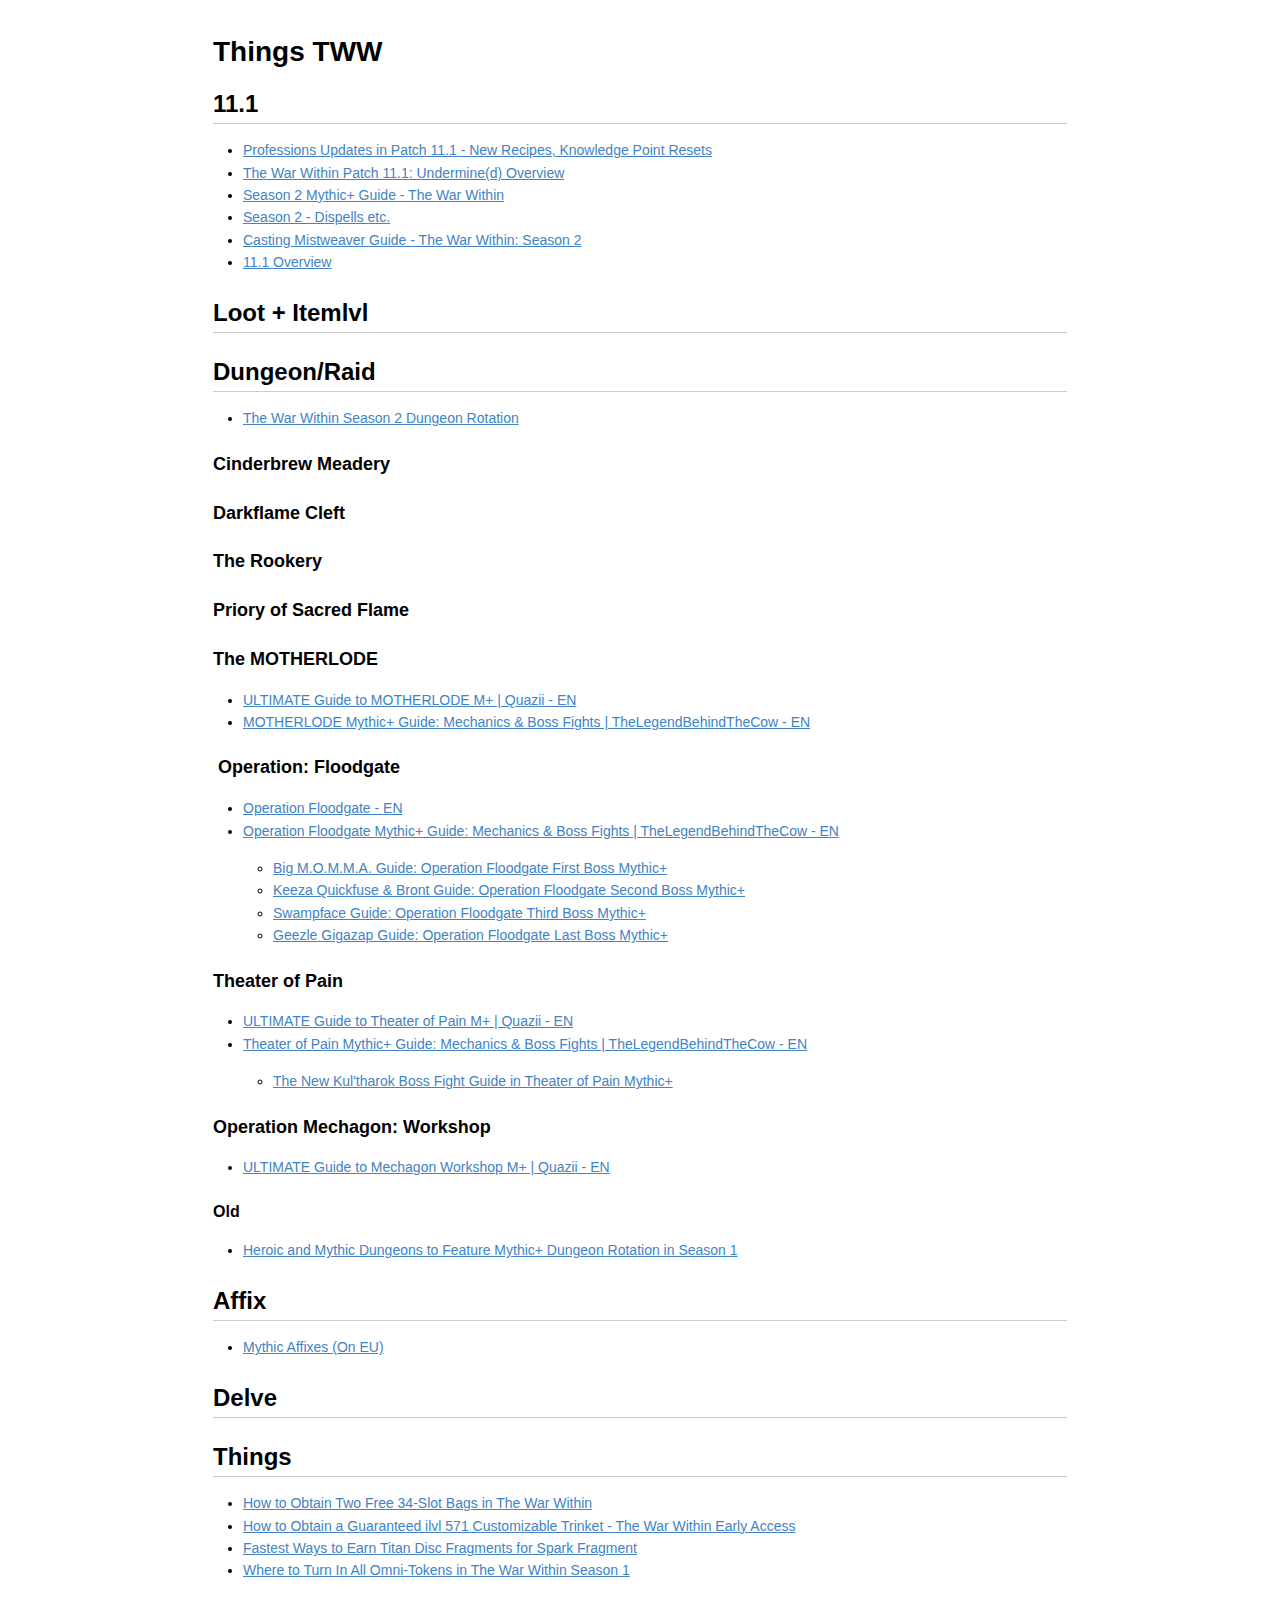
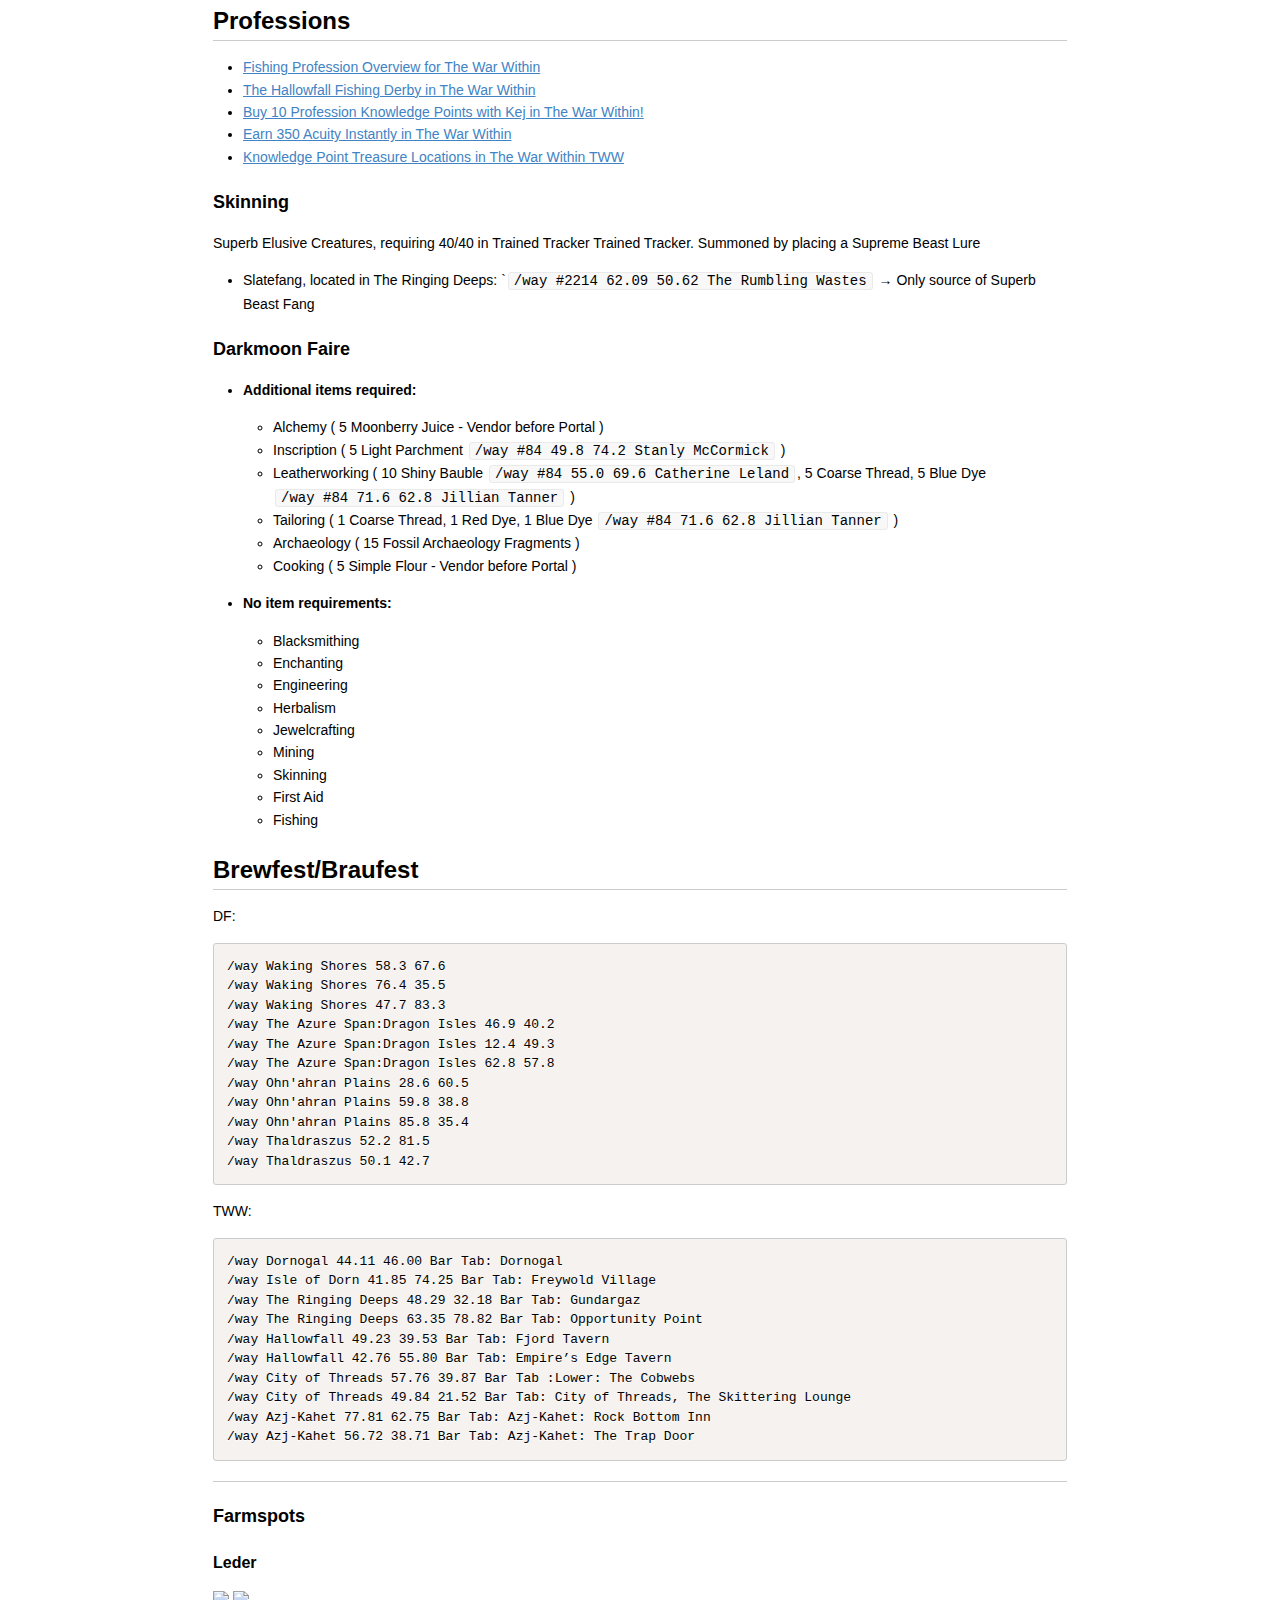
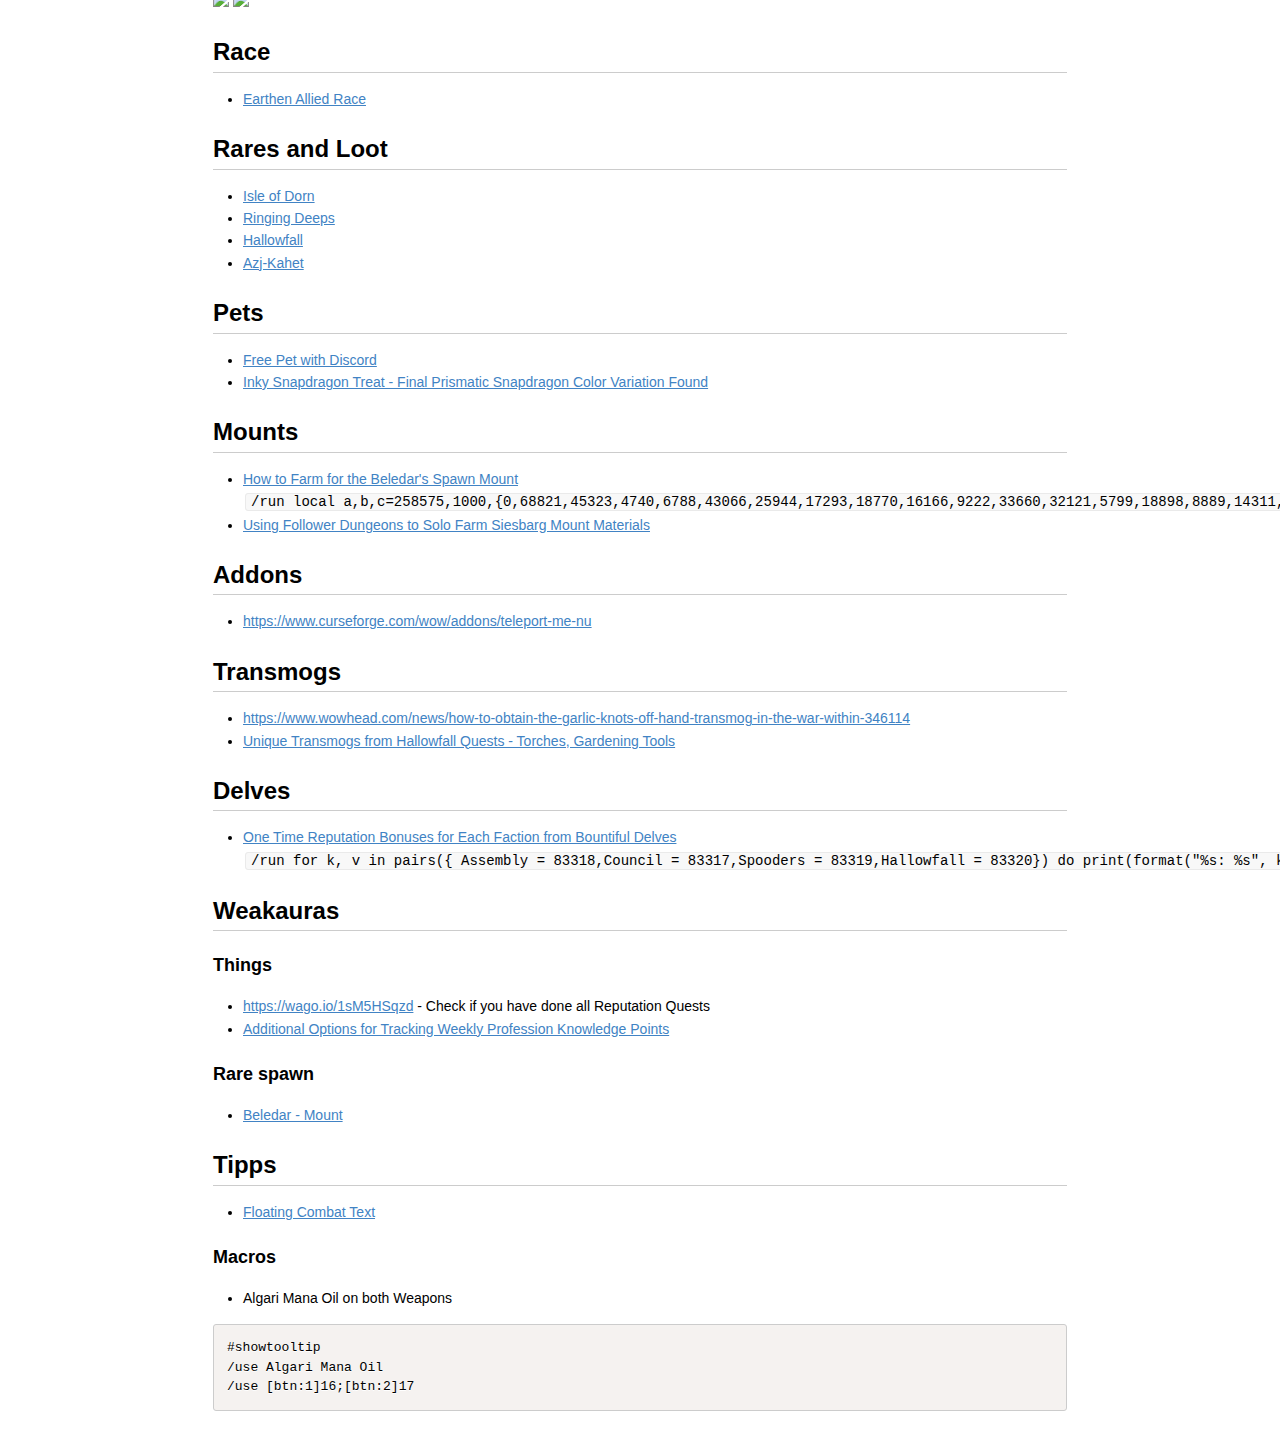
==== page/index.html @ 53460ec8 "oopsie B|" ====
<!DOCTYPE html>
<html>

<head>

<meta charset="utf-8">
<meta name="viewport" content="width=device-width, initial-scale=1.0, user-scalable=yes">
<title>Things TWW</title>


<style type="text/css">
body {
  font-family: Helvetica, arial, sans-serif;
  font-size: 14px;
  line-height: 1.6;
  padding-top: 10px;
  padding-bottom: 10px;
  background-color: white;
  padding: 30px; }

body > *:first-child {
  margin-top: 0 !important; }
body > *:last-child {
  margin-bottom: 0 !important; }

a {
  color: #4183C4; }
a.absent {
  color: #cc0000; }
a.anchor {
  display: block;
  padding-left: 30px;
  margin-left: -30px;
  cursor: pointer;
  position: absolute;
  top: 0;
  left: 0;
  bottom: 0; }

h1, h2, h3, h4, h5, h6 {
  margin: 20px 0 10px;
  padding: 0;
  font-weight: bold;
  -webkit-font-smoothing: antialiased;
  cursor: text;
  position: relative; }

h1:hover a.anchor, h2:hover a.anchor, h3:hover a.anchor, h4:hover a.anchor, h5:hover a.anchor, h6:hover a.anchor {
  background: url([data-uri]) no-repeat 10px center;
  text-decoration: none; }

h1 tt, h1 code {
  font-size: inherit; }

h2 tt, h2 code {
  font-size: inherit; }

h3 tt, h3 code {
  font-size: inherit; }

h4 tt, h4 code {
  font-size: inherit; }

h5 tt, h5 code {
  font-size: inherit; }

h6 tt, h6 code {
  font-size: inherit; }

h1 {
  font-size: 28px;
  color: black; }

h2 {
  font-size: 24px;
  border-bottom: 1px solid #cccccc;
  color: black; }

h3 {
  font-size: 18px; }

h4 {
  font-size: 16px; }

h5 {
  font-size: 14px; }

h6 {
  color: #777777;
  font-size: 14px; }

p, blockquote, ul, ol, dl, li, table, pre {
  margin: 15px 0; }

hr {
  background: transparent url([data-uri]) repeat-x 0 0;
  border: 0 none;
  color: #cccccc;
  height: 4px;
  padding: 0;
}

body > h2:first-child {
  margin-top: 0;
  padding-top: 0; }
body > h1:first-child {
  margin-top: 0;
  padding-top: 0; }
  body > h1:first-child + h2 {
    margin-top: 0;
    padding-top: 0; }
body > h3:first-child, body > h4:first-child, body > h5:first-child, body > h6:first-child {
  margin-top: 0;
  padding-top: 0; }

a:first-child h1, a:first-child h2, a:first-child h3, a:first-child h4, a:first-child h5, a:first-child h6 {
  margin-top: 0;
  padding-top: 0; }

h1 p, h2 p, h3 p, h4 p, h5 p, h6 p {
  margin-top: 0; }

li p.first {
  display: inline-block; }
li {
  margin: 0; }
ul, ol {
  padding-left: 30px; }

ul :first-child, ol :first-child {
  margin-top: 0; }

dl {
  padding: 0; }
  dl dt {
    font-size: 14px;
    font-weight: bold;
    font-style: italic;
    padding: 0;
    margin: 15px 0 5px; }
    dl dt:first-child {
      padding: 0; }
    dl dt > :first-child {
      margin-top: 0; }
    dl dt > :last-child {
      margin-bottom: 0; }
  dl dd {
    margin: 0 0 15px;
    padding: 0 15px; }
    dl dd > :first-child {
      margin-top: 0; }
    dl dd > :last-child {
      margin-bottom: 0; }

blockquote {
  border-left: 4px solid #dddddd;
  padding: 0 15px;
  color: #777777; }
  blockquote > :first-child {
    margin-top: 0; }
  blockquote > :last-child {
    margin-bottom: 0; }

table {
  padding: 0;border-collapse: collapse; }
  table tr {
    border-top: 1px solid #cccccc;
    background-color: white;
    margin: 0;
    padding: 0; }
    table tr:nth-child(2n) {
      background-color: #f8f8f8; }
    table tr th {
      font-weight: bold;
      border: 1px solid #cccccc;
      margin: 0;
      padding: 6px 13px; }
    table tr td {
      border: 1px solid #cccccc;
      margin: 0;
      padding: 6px 13px; }
    table tr th :first-child, table tr td :first-child {
      margin-top: 0; }
    table tr th :last-child, table tr td :last-child {
      margin-bottom: 0; }

img {
  max-width: 100%; }

span.frame {
  display: block;
  overflow: hidden; }
  span.frame > span {
    border: 1px solid #dddddd;
    display: block;
    float: left;
    overflow: hidden;
    margin: 13px 0 0;
    padding: 7px;
    width: auto; }
  span.frame span img {
    display: block;
    float: left; }
  span.frame span span {
    clear: both;
    color: #333333;
    display: block;
    padding: 5px 0 0; }
span.align-center {
  display: block;
  overflow: hidden;
  clear: both; }
  span.align-center > span {
    display: block;
    overflow: hidden;
    margin: 13px auto 0;
    text-align: center; }
  span.align-center span img {
    margin: 0 auto;
    text-align: center; }
span.align-right {
  display: block;
  overflow: hidden;
  clear: both; }
  span.align-right > span {
    display: block;
    overflow: hidden;
    margin: 13px 0 0;
    text-align: right; }
  span.align-right span img {
    margin: 0;
    text-align: right; }
span.float-left {
  display: block;
  margin-right: 13px;
  overflow: hidden;
  float: left; }
  span.float-left span {
    margin: 13px 0 0; }
span.float-right {
  display: block;
  margin-left: 13px;
  overflow: hidden;
  float: right; }
  span.float-right > span {
    display: block;
    overflow: hidden;
    margin: 13px auto 0;
    text-align: right; }

code, tt {
  margin: 0 2px;
  padding: 0 5px;
  white-space: nowrap;
  border: 1px solid #eaeaea;
  background-color: #f8f8f8;
  border-radius: 3px; }

pre code {
  margin: 0;
  padding: 0;
  white-space: pre;
  border: none;
  background: transparent; }

.highlight pre {
  background-color: #f8f8f8;
  border: 1px solid #cccccc;
  font-size: 13px;
  line-height: 19px;
  overflow: auto;
  padding: 6px 10px;
  border-radius: 3px; }

pre {
  background-color: #f8f8f8;
  border: 1px solid #cccccc;
  font-size: 13px;
  line-height: 19px;
  overflow: auto;
  padding: 6px 10px;
  border-radius: 3px; }
  pre code, pre tt {
    background-color: transparent;
    border: none; }

sup {
    font-size: 0.83em;
    vertical-align: super;
    line-height: 0;
}

kbd {
  display: inline-block;
  padding: 3px 5px;
  font-size: 11px;
  line-height: 10px;
  color: #555;
  vertical-align: middle;
  background-color: #fcfcfc;
  border: solid 1px #ccc;
  border-bottom-color: #bbb;
  border-radius: 3px;
  box-shadow: inset 0 -1px 0 #bbb
}

* {
	-webkit-print-color-adjust: exact;
}
@media screen and (min-width: 914px) {
    body {
        width: 854px;
        margin:0 auto;
    }
}
@media print {
	table, pre {
		page-break-inside: avoid;
	}
	pre {
		word-wrap: break-word;
	}
  body {
    padding: 2cm; 
  }
}
</style>

<style type="text/css">
/**
 * prism.js default theme for JavaScript, CSS and HTML
 * Based on dabblet (http://dabblet.com)
 * @author Lea Verou
 */

code[class*="language-"],
pre[class*="language-"] {
	color: black;
	background: none;
	text-shadow: 0 1px white;
	font-family: Consolas, Monaco, 'Andale Mono', 'Ubuntu Mono', monospace;
	text-align: left;
	white-space: pre;
	word-spacing: normal;
	word-break: normal;
	word-wrap: normal;
	line-height: 1.5;

	-moz-tab-size: 4;
	-o-tab-size: 4;
	tab-size: 4;

	-webkit-hyphens: none;
	-moz-hyphens: none;
	-ms-hyphens: none;
	hyphens: none;
}

pre[class*="language-"]::-moz-selection, pre[class*="language-"] ::-moz-selection,
code[class*="language-"]::-moz-selection, code[class*="language-"] ::-moz-selection {
	text-shadow: none;
	background: #b3d4fc;
}

pre[class*="language-"]::selection, pre[class*="language-"] ::selection,
code[class*="language-"]::selection, code[class*="language-"] ::selection {
	text-shadow: none;
	background: #b3d4fc;
}

@media print {
	code[class*="language-"],
	pre[class*="language-"] {
		text-shadow: none;
	}
}

/* Code blocks */
pre[class*="language-"] {
	padding: 1em;
	margin: .5em 0;
	overflow: auto;
}

:not(pre) > code[class*="language-"],
pre[class*="language-"] {
	background: #f5f2f0;
}

/* Inline code */
:not(pre) > code[class*="language-"] {
	padding: .1em;
	border-radius: .3em;
	white-space: normal;
}

.token.comment,
.token.prolog,
.token.doctype,
.token.cdata {
	color: slategray;
}

.token.punctuation {
	color: #999;
}

.namespace {
	opacity: .7;
}

.token.property,
.token.tag,
.token.boolean,
.token.number,
.token.constant,
.token.symbol,
.token.deleted {
	color: #905;
}

.token.selector,
.token.attr-name,
.token.string,
.token.char,
.token.builtin,
.token.inserted {
	color: #690;
}

.token.operator,
.token.entity,
.token.url,
.language-css .token.string,
.style .token.string {
	color: #a67f59;
	background: hsla(0, 0%, 100%, .5);
}

.token.atrule,
.token.attr-value,
.token.keyword {
	color: #07a;
}

.token.function {
	color: #DD4A68;
}

.token.regex,
.token.important,
.token.variable {
	color: #e90;
}

.token.important,
.token.bold {
	font-weight: bold;
}
.token.italic {
	font-style: italic;
}

.token.entity {
	cursor: help;
}
</style>


</head>

<body>

<h1 id="toc_0">Things TWW</h1>

<h2 id="toc_1">11.1</h2>

<ul>
<li><a href="https://www.wowhead.com/news/professions-updates-in-patch-11-1-new-recipes-knowledge-point-resets-358476#new-profession-recipes">Professions Updates in Patch 11.1 - New Recipes, Knowledge Point Resets</a></li>
<li><a href="https://www.wowhead.com/guide/the-war-within/patch-11-1-undermined-overview">The War Within Patch 11.1: Undermine(d) Overview</a><br></li>
<li><a href="https://www.wowhead.com/guide/mythic-plus-dungeons/the-war-within-season-2/overview">Season 2 Mythic+ Guide - The War Within</a></li>
<li><a href="https://www.youtube.com/watch?v=xhXWGaV3l5c">Season 2 - Dispells etc.</a></li>
<li><a href="https://www.youtube.com/watch?v=q_MnU5BC3Vk">Casting Mistweaver Guide - The War Within: Season 2</a></li>
<li><a href="https://www.wowhead.com/news/undermine-d-official-overview-the-war-within-season-2-liberation-of-undermine-371721">11.1 Overview</a></li>
</ul>

<h2 id="toc_2">Loot + Itemlvl</h2>

<h2 id="toc_3">Dungeon/Raid</h2>

<ul>
<li><a href="https://www.wowhead.com/news/war-within-season-2-dungeon-rotation-theater-of-pain-and-operation-mechagon-350855">The War Within Season 2 Dungeon Rotation</a></li>
</ul>

<h3 id="toc_4">Cinderbrew Meadery</h3>

<h3 id="toc_5">Darkflame Cleft</h3>

<h3 id="toc_6">The Rookery</h3>

<h3 id="toc_7">Priory of Sacred Flame</h3>

<h3 id="toc_8">The MOTHERLODE</h3>

<ul>
<li><a href="https://youtu.be/x8lLZruaoNQ?si=N2KetoUZw3SBK-fz">ULTIMATE Guide to MOTHERLODE M+ | Quazii - EN</a></li>
<li><a href="https://youtu.be/XQKI25SgSFk?si=lJOrHfnWyXMLRggq">MOTHERLODE Mythic+ Guide: Mechanics &amp; Boss Fights | TheLegendBehindTheCow - EN</a></li>
</ul>

<h3 id="toc_9"> Operation: Floodgate</h3>

<ul>
<li><a href="https://www.youtube.com/watch?v=e0u3soAtNJs">Operation Floodgate - EN</a></li>
<li><a href="https://youtu.be/e0u3soAtNJs?si=RYlrXTjQzCp2l4fs">Operation Floodgate Mythic+ Guide: Mechanics &amp; Boss Fights | TheLegendBehindTheCow - EN</a><br>

<ul>
<li><a href="https://youtu.be/er2tvFxDBKQ?si=PEcFVbILQpei6Ind">Big M.O.M.M.A. Guide: Operation Floodgate First Boss Mythic+</a></li>
<li><a href="https://youtu.be/J2j7dJjNg0Q?si=5nCTeWi51zZtWRdS">Keeza Quickfuse &amp; Bront Guide: Operation Floodgate Second Boss Mythic+</a></li>
<li><a href="https://youtu.be/vJgy6HN4dIQ?si=gpHqsfz9kK9NGSHW">Swampface Guide: Operation Floodgate Third Boss Mythic+</a></li>
<li><a href="https://youtu.be/8wzVorZhk34?si=rKEF4BzYCzaHPqqt">Geezle Gigazap Guide: Operation Floodgate Last Boss Mythic+</a></li>
</ul></li>
</ul>

<h3 id="toc_10">Theater of Pain</h3>

<ul>
<li><a href="https://youtu.be/hIlqp3On2mI?si=kQyeSW55t_f-yF9x">ULTIMATE Guide to Theater of Pain M+ | Quazii - EN</a></li>
<li><a href="https://youtu.be/jYaWS-rp-fg?si=mbY0rf1F90p2wLii">Theater of Pain Mythic+ Guide: Mechanics &amp; Boss Fights | TheLegendBehindTheCow - EN</a>

<ul>
<li><a href="https://youtu.be/FyVhmWk1uRI?si=gXPqJ-SFKluHHwZ2">The New Kul&#39;tharok Boss Fight Guide in Theater of Pain Mythic+</a></li>
</ul></li>
</ul>

<h3 id="toc_11">Operation Mechagon: Workshop</h3>

<ul>
<li><a href="https://youtu.be/SbPsEWjxR_s?si=fMziNBwsZTCZQER0">ULTIMATE Guide to Mechagon Workshop M+ | Quazii - EN</a></li>
</ul>

<h4 id="toc_12">Old</h4>

<ul>
<li><a href="https://www.wowhead.com/news/heroic-and-mythic-dungeons-to-feature-mythic-dungeon-rotation-in-season-1-346551">Heroic and Mythic Dungeons to Feature Mythic+ Dungeon Rotation in Season 1</a></li>
</ul>

<h2 id="toc_13">Affix</h2>

<ul>
<li><a href="https://wowaffixes.info">Mythic Affixes (On EU)</a></li>
</ul>

<h2 id="toc_14">Delve</h2>

<h2 id="toc_15">Things</h2>

<ul>
<li><a href="https://www.wowhead.com/news/how-to-obtain-two-free-34-slot-bags-in-the-war-within-346109">How to Obtain Two Free 34-Slot Bags in The War Within</a></li>
<li><a href="https://www.wowhead.com/news/how-to-obtain-a-guaranteed-ilvl571-customizable-trinket-the-war-within-early-346100">How to Obtain a Guaranteed ilvl 571 Customizable Trinket - The War Within Early Access</a></li>
<li><a href="https://www.wowhead.com/news/fastest-ways-to-earn-titan-disc-fragments-for-spark-fragment-346883">Fastest Ways to Earn Titan Disc Fragments for Spark Fragment</a></li>
<li><a href="https://www.wowhead.com/news/where-to-turn-in-all-omni-tokens-in-the-war-within-season-1-346857">Where to Turn In All Omni-Tokens in The War Within Season 1</a></li>
</ul>

<h2 id="toc_16">Professions</h2>

<ul>
<li><a href="https://www.wowhead.com/guide/the-war-within/professions/fishing-overview">Fishing Profession Overview for The War Within</a></li>
<li><a href="https://www.wowhead.com/guide/the-war-within/professions/the-hallowfall-fishing-derby">The Hallowfall Fishing Derby in The War Within</a></li>
<li><a href="https://www.wowhead.com/news/buy-10-profession-knowledge-points-with-kej-in-the-war-within-346116">Buy 10 Profession Knowledge Points with Kej in The War Within!</a></li>
<li><a href="https://www.wowhead.com/news/earn-350-acuity-instantly-in-the-war-within-crafting-to-order-346136">Earn 350 Acuity Instantly in The War Within</a></li>
<li><a href="https://www.wowhead.com/guide/the-war-within/professions/knowledge-point-treasure-locations">Knowledge Point Treasure Locations in The War Within TWW</a></li>
</ul>

<h3 id="toc_17">Skinning</h3>

<p>Superb Elusive Creatures, requiring 40/40 in Trained Tracker Trained Tracker. Summoned by placing a Supreme Beast Lure   </p>

<ul>
<li>Slatefang, located in The Ringing Deeps: `<code>/way #2214 62.09 50.62 The Rumbling Wastes</code> → Only source of Superb Beast Fang</li>
</ul>

<h3 id="toc_18">Darkmoon Faire</h3>

<ul>
<li><p><strong>Additional items required:</strong>   </p>

<ul>
<li>Alchemy ( 5 Moonberry Juice - Vendor before Portal )<br></li>
<li>Inscription ( 5 Light Parchment <code>/way #84 49.8 74.2 Stanly McCormick</code> )<br></li>
<li>Leatherworking ( 10 Shiny Bauble <code>/way #84 55.0 69.6 Catherine Leland</code>, 5 Coarse Thread, 5 Blue Dye <code>/way #84 71.6 62.8 Jillian Tanner</code> )<br></li>
<li>Tailoring ( 1 Coarse Thread, 1 Red Dye, 1 Blue Dye <code>/way #84 71.6 62.8 Jillian Tanner</code> )<br></li>
<li>Archaeology ( 15 Fossil Archaeology Fragments )<br></li>
<li>Cooking ( 5 Simple Flour - Vendor before Portal )<br></li>
</ul></li>
<li><p><strong>No item requirements:</strong>   </p>

<ul>
<li>Blacksmithing<br></li>
<li>Enchanting<br></li>
<li>Engineering<br></li>
<li>Herbalism<br></li>
<li>Jewelcrafting<br></li>
<li>Mining<br></li>
<li>Skinning<br></li>
<li>First Aid<br></li>
<li>Fishing<br></li>
</ul></li>
</ul>

<h2 id="toc_19">Brewfest/Braufest</h2>

<p>DF:</p>

<div><pre><code class="language-none">/way Waking Shores 58.3 67.6
/way Waking Shores 76.4 35.5
/way Waking Shores 47.7 83.3
/way The Azure Span:Dragon Isles 46.9 40.2
/way The Azure Span:Dragon Isles 12.4 49.3
/way The Azure Span:Dragon Isles 62.8 57.8
/way Ohn&#39;ahran Plains 28.6 60.5
/way Ohn&#39;ahran Plains 59.8 38.8
/way Ohn&#39;ahran Plains 85.8 35.4
/way Thaldraszus 52.2 81.5
/way Thaldraszus 50.1 42.7</code></pre></div>

<p>TWW:</p>

<div><pre><code class="language-none">/way Dornogal 44.11 46.00 Bar Tab: Dornogal   
/way Isle of Dorn 41.85 74.25 Bar Tab: Freywold Village   
/way The Ringing Deeps 48.29 32.18 Bar Tab: Gundargaz
/way The Ringing Deeps 63.35 78.82 Bar Tab: Opportunity Point
/way Hallowfall 49.23 39.53 Bar Tab: Fjord Tavern
/way Hallowfall 42.76 55.80 Bar Tab: Empire’s Edge Tavern
/way City of Threads 57.76 39.87 Bar Tab :Lower: The Cobwebs
/way City of Threads 49.84 21.52 Bar Tab: City of Threads, The Skittering Lounge
/way Azj-Kahet 77.81 62.75 Bar Tab: Azj-Kahet: Rock Bottom Inn
/way Azj-Kahet 56.72 38.71 Bar Tab: Azj-Kahet: The Trap Door</code></pre></div>

<h2 id="toc_20"></h2>

<h3 id="toc_21">Farmspots</h3>

<h4 id="toc_22">Leder</h4>

<p><img src="https://wow.vi6.org/pics/gloom_citin.jpeg" style="width:100%;">
<img src="https://wow.vi6.org/pics/leather.jpeg" style="width:100%;"></p>

<h2 id="toc_23">Race</h2>

<ul>
<li><a href="https://www.wowhead.com/guide/allied-race/earthen">Earthen Allied Race</a></li>
</ul>

<h2 id="toc_24">Rares and Loot</h2>

<ul>
<li><a href="https://www.wowhead.com/guide/the-war-within/isle-of-dorn-rares-and-treasures">Isle of Dorn</a></li>
<li><a href="https://www.wowhead.com/guide/the-war-within/the-ringing-deeps-rares-and-treasures">Ringing Deeps</a></li>
<li><a href="https://www.wowhead.com/guide/the-war-within/hallowfall-rares-and-treasures">Hallowfall</a></li>
<li><a href="https://www.wowhead.com/guide/the-war-within/azj-kahet-rares-and-treasures">Azj-Kahet</a></li>
</ul>

<h2 id="toc_25">Pets</h2>

<ul>
<li><a href="https://www.wowhead.com/news/free-parrlok-pet-for-streaming-world-of-warcraft-discord-cross-promotion-346080">Free Pet with Discord</a></li>
<li><a href="https://www.wowhead.com/news/inky-snapdragon-treat-final-prismatic-snapdragon-color-variation-found-365512">Inky Snapdragon Treat - Final Prismatic Snapdragon Color Variation Found</a></li>
</ul>

<h2 id="toc_26">Mounts</h2>

<ul>
<li><a href="https://www.wowhead.com/news/how-to-farm-for-the-beledars-spawn-mount-in-the-war-within-346104">How to Farm for the Beledar&#39;s Spawn Mount</a>
<code>
/run local a,b,c=258575,1000,{0,68821,45323,4740,6788,43066,25944,17293,18770,16166,9222,33660,32121,5799,18898,8889,14311,52915,40356,6758}for d=1,#c do a=a+c[d]TomTom:AddWaypoint(2215,floor(a/b)/b,a%b/b,{title=&quot;Beledar Spawn&quot;,from=&quot;Wowhead Script&quot;})end
</code></li>
<li><a href="https://www.wowhead.com/news/using-follower-dungeons-to-solo-farm-siesbarg-mount-materials-346232">Using Follower Dungeons to Solo Farm Siesbarg Mount Materials</a></li>
</ul>

<h2 id="toc_27">Addons</h2>

<ul>
<li><a href="https://www.curseforge.com/wow/addons/teleport-me-nu">https://www.curseforge.com/wow/addons/teleport-me-nu</a></li>
</ul>

<h2 id="toc_28">Transmogs</h2>

<ul>
<li><a href="https://www.wowhead.com/news/how-to-obtain-the-garlic-knots-off-hand-transmog-in-the-war-within-346114">https://www.wowhead.com/news/how-to-obtain-the-garlic-knots-off-hand-transmog-in-the-war-within-346114</a></li>
<li><a href="https://www.wowhead.com/news/unique-transmogs-from-hallowfall-quests-torches-gardening-tools-346215">Unique Transmogs from Hallowfall Quests - Torches, Gardening Tools</a></li>
</ul>

<h2 id="toc_29">Delves</h2>

<ul>
<li><a href="https://www.wowhead.com/news/one-time-reputation-bonuses-for-each-faction-from-bountiful-delves-346442">One Time Reputation Bonuses for Each Faction from Bountiful Delves</a><br>
<code>
/run for k, v in pairs({ Assembly = 83318,Council = 83317,Spooders = 83319,Hallowfall = 83320}) do print(format(&quot;%s: %s&quot;, k, C_QuestLog.IsQuestFlaggedCompleted(v) and &quot;\124cff00ff00Yes\124r&quot; or &quot;\124cffff0000No\124r&quot;)) end
</code></li>
</ul>

<h2 id="toc_30">Weakauras</h2>

<h3 id="toc_31">Things</h3>

<ul>
<li><a href="https://wago.io/1sM5HSqzd">https://wago.io/1sM5HSqzd</a> - Check if you have done all Reputation Quests</li>
<li><a href="https://www.wowhead.com/news/additional-options-for-tracking-weekly-profession-knowledge-points-346314">Additional Options for Tracking Weekly Profession Knowledge Points</a></li>
</ul>

<h3 id="toc_32">Rare spawn</h3>

<ul>
<li><a href="https://wago.io/xCLBExUB0">Beledar - Mount</a></li>
</ul>

<h2 id="toc_33">Tipps</h2>

<ul>
<li><a href="https://eu.battle.net/support/de/article/46205">Floating Combat Text</a></li>
</ul>

<h3 id="toc_34">Macros</h3>

<ul>
<li>Algari Mana Oil on both Weapons</li>
</ul>

<div><pre><code class="language-none">#showtooltip   
/use Algari Mana Oil   
/use [btn:1]16;[btn:2]17   </code></pre></div>



<script type="text/javascript">
var _self="undefined"!=typeof window?window:"undefined"!=typeof WorkerGlobalScope&&self instanceof WorkerGlobalScope?self:{},Prism=function(){var e=/\blang(?:uage)?-(\w+)\b/i,t=0,n=_self.Prism={util:{encode:function(e){return e instanceof a?new a(e.type,n.util.encode(e.content),e.alias):"Array"===n.util.type(e)?e.map(n.util.encode):e.replace(/&/g,"&amp;").replace(/</g,"&lt;").replace(/\u00a0/g," ")},type:function(e){return Object.prototype.toString.call(e).match(/\[object (\w+)\]/)[1]},objId:function(e){return e.__id||Object.defineProperty(e,"__id",{value:++t}),e.__id},clone:function(e){var t=n.util.type(e);switch(t){case"Object":var a={};for(var r in e)e.hasOwnProperty(r)&&(a[r]=n.util.clone(e[r]));return a;case"Array":return e.map&&e.map(function(e){return n.util.clone(e)})}return e}},languages:{extend:function(e,t){var a=n.util.clone(n.languages[e]);for(var r in t)a[r]=t[r];return a},insertBefore:function(e,t,a,r){r=r||n.languages;var l=r[e];if(2==arguments.length){a=arguments[1];for(var i in a)a.hasOwnProperty(i)&&(l[i]=a[i]);return l}var o={};for(var s in l)if(l.hasOwnProperty(s)){if(s==t)for(var i in a)a.hasOwnProperty(i)&&(o[i]=a[i]);o[s]=l[s]}return n.languages.DFS(n.languages,function(t,n){n===r[e]&&t!=e&&(this[t]=o)}),r[e]=o},DFS:function(e,t,a,r){r=r||{};for(var l in e)e.hasOwnProperty(l)&&(t.call(e,l,e[l],a||l),"Object"!==n.util.type(e[l])||r[n.util.objId(e[l])]?"Array"!==n.util.type(e[l])||r[n.util.objId(e[l])]||(r[n.util.objId(e[l])]=!0,n.languages.DFS(e[l],t,l,r)):(r[n.util.objId(e[l])]=!0,n.languages.DFS(e[l],t,null,r)))}},plugins:{},highlightAll:function(e,t){var a={callback:t,selector:'code[class*="language-"], [class*="language-"] code, code[class*="lang-"], [class*="lang-"] code'};n.hooks.run("before-highlightall",a);for(var r,l=a.elements||document.querySelectorAll(a.selector),i=0;r=l[i++];)n.highlightElement(r,e===!0,a.callback)},highlightElement:function(t,a,r){for(var l,i,o=t;o&&!e.test(o.className);)o=o.parentNode;o&&(l=(o.className.match(e)||[,""])[1],i=n.languages[l]),t.className=t.className.replace(e,"").replace(/\s+/g," ")+" language-"+l,o=t.parentNode,/pre/i.test(o.nodeName)&&(o.className=o.className.replace(e,"").replace(/\s+/g," ")+" language-"+l);var s=t.textContent,u={element:t,language:l,grammar:i,code:s};if(!s||!i)return n.hooks.run("complete",u),void 0;if(n.hooks.run("before-highlight",u),a&&_self.Worker){var c=new Worker(n.filename);c.onmessage=function(e){u.highlightedCode=e.data,n.hooks.run("before-insert",u),u.element.innerHTML=u.highlightedCode,r&&r.call(u.element),n.hooks.run("after-highlight",u),n.hooks.run("complete",u)},c.postMessage(JSON.stringify({language:u.language,code:u.code,immediateClose:!0}))}else u.highlightedCode=n.highlight(u.code,u.grammar,u.language),n.hooks.run("before-insert",u),u.element.innerHTML=u.highlightedCode,r&&r.call(t),n.hooks.run("after-highlight",u),n.hooks.run("complete",u)},highlight:function(e,t,r){var l=n.tokenize(e,t);return a.stringify(n.util.encode(l),r)},tokenize:function(e,t){var a=n.Token,r=[e],l=t.rest;if(l){for(var i in l)t[i]=l[i];delete t.rest}e:for(var i in t)if(t.hasOwnProperty(i)&&t[i]){var o=t[i];o="Array"===n.util.type(o)?o:[o];for(var s=0;s<o.length;++s){var u=o[s],c=u.inside,g=!!u.lookbehind,h=!!u.greedy,f=0,d=u.alias;u=u.pattern||u;for(var p=0;p<r.length;p++){var m=r[p];if(r.length>e.length)break e;if(!(m instanceof a)){u.lastIndex=0;var y=u.exec(m),v=1;if(!y&&h&&p!=r.length-1){var b=r[p+1].matchedStr||r[p+1],k=m+b;if(p<r.length-2&&(k+=r[p+2].matchedStr||r[p+2]),u.lastIndex=0,y=u.exec(k),!y)continue;var w=y.index+(g?y[1].length:0);if(w>=m.length)continue;var _=y.index+y[0].length,P=m.length+b.length;if(v=3,P>=_){if(r[p+1].greedy)continue;v=2,k=k.slice(0,P)}m=k}if(y){g&&(f=y[1].length);var w=y.index+f,y=y[0].slice(f),_=w+y.length,S=m.slice(0,w),O=m.slice(_),j=[p,v];S&&j.push(S);var A=new a(i,c?n.tokenize(y,c):y,d,y,h);j.push(A),O&&j.push(O),Array.prototype.splice.apply(r,j)}}}}}return r},hooks:{all:{},add:function(e,t){var a=n.hooks.all;a[e]=a[e]||[],a[e].push(t)},run:function(e,t){var a=n.hooks.all[e];if(a&&a.length)for(var r,l=0;r=a[l++];)r(t)}}},a=n.Token=function(e,t,n,a,r){this.type=e,this.content=t,this.alias=n,this.matchedStr=a||null,this.greedy=!!r};if(a.stringify=function(e,t,r){if("string"==typeof e)return e;if("Array"===n.util.type(e))return e.map(function(n){return a.stringify(n,t,e)}).join("");var l={type:e.type,content:a.stringify(e.content,t,r),tag:"span",classes:["token",e.type],attributes:{},language:t,parent:r};if("comment"==l.type&&(l.attributes.spellcheck="true"),e.alias){var i="Array"===n.util.type(e.alias)?e.alias:[e.alias];Array.prototype.push.apply(l.classes,i)}n.hooks.run("wrap",l);var o="";for(var s in l.attributes)o+=(o?" ":"")+s+'="'+(l.attributes[s]||"")+'"';return"<"+l.tag+' class="'+l.classes.join(" ")+'" '+o+">"+l.content+"</"+l.tag+">"},!_self.document)return _self.addEventListener?(_self.addEventListener("message",function(e){var t=JSON.parse(e.data),a=t.language,r=t.code,l=t.immediateClose;_self.postMessage(n.highlight(r,n.languages[a],a)),l&&_self.close()},!1),_self.Prism):_self.Prism;var r=document.currentScript||[].slice.call(document.getElementsByTagName("script")).pop();return r&&(n.filename=r.src,document.addEventListener&&!r.hasAttribute("data-manual")&&document.addEventListener("DOMContentLoaded",n.highlightAll)),_self.Prism}();"undefined"!=typeof module&&module.exports&&(module.exports=Prism),"undefined"!=typeof global&&(global.Prism=Prism);
</script>


</body>

</html>
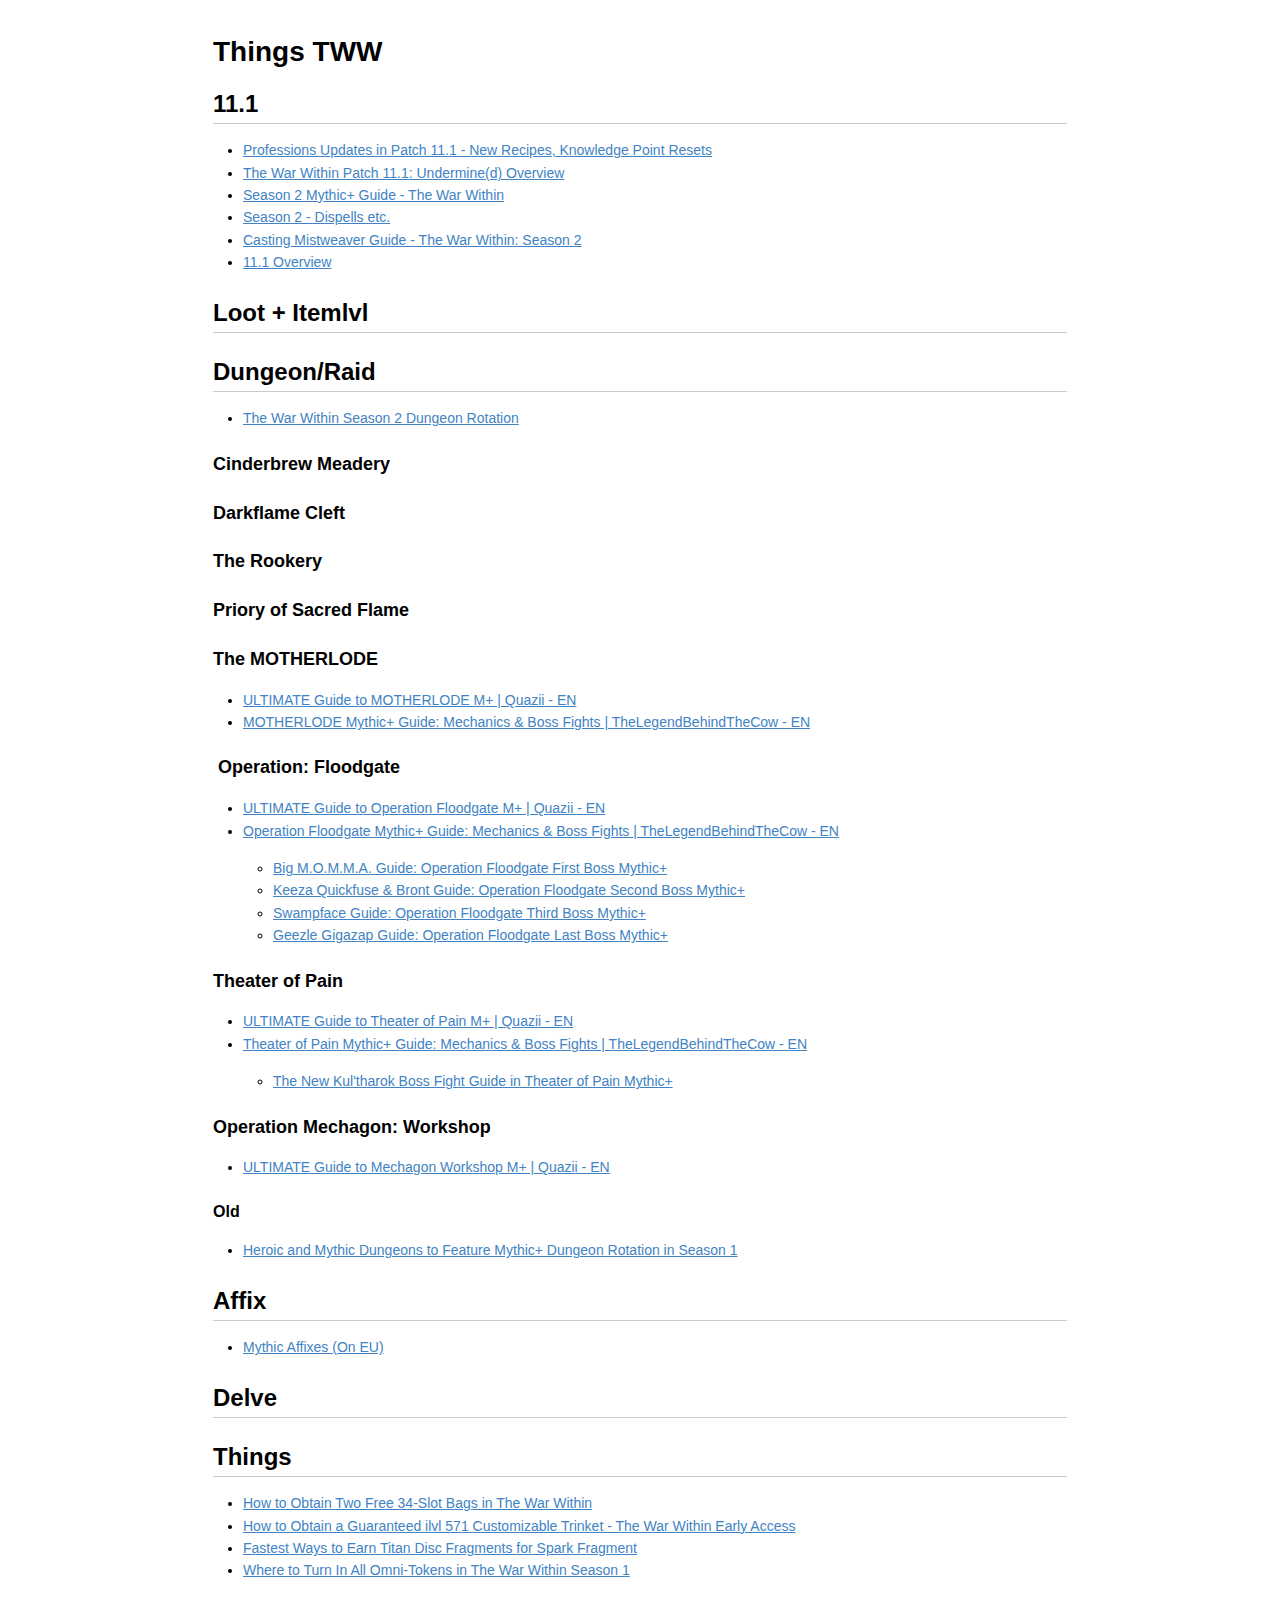
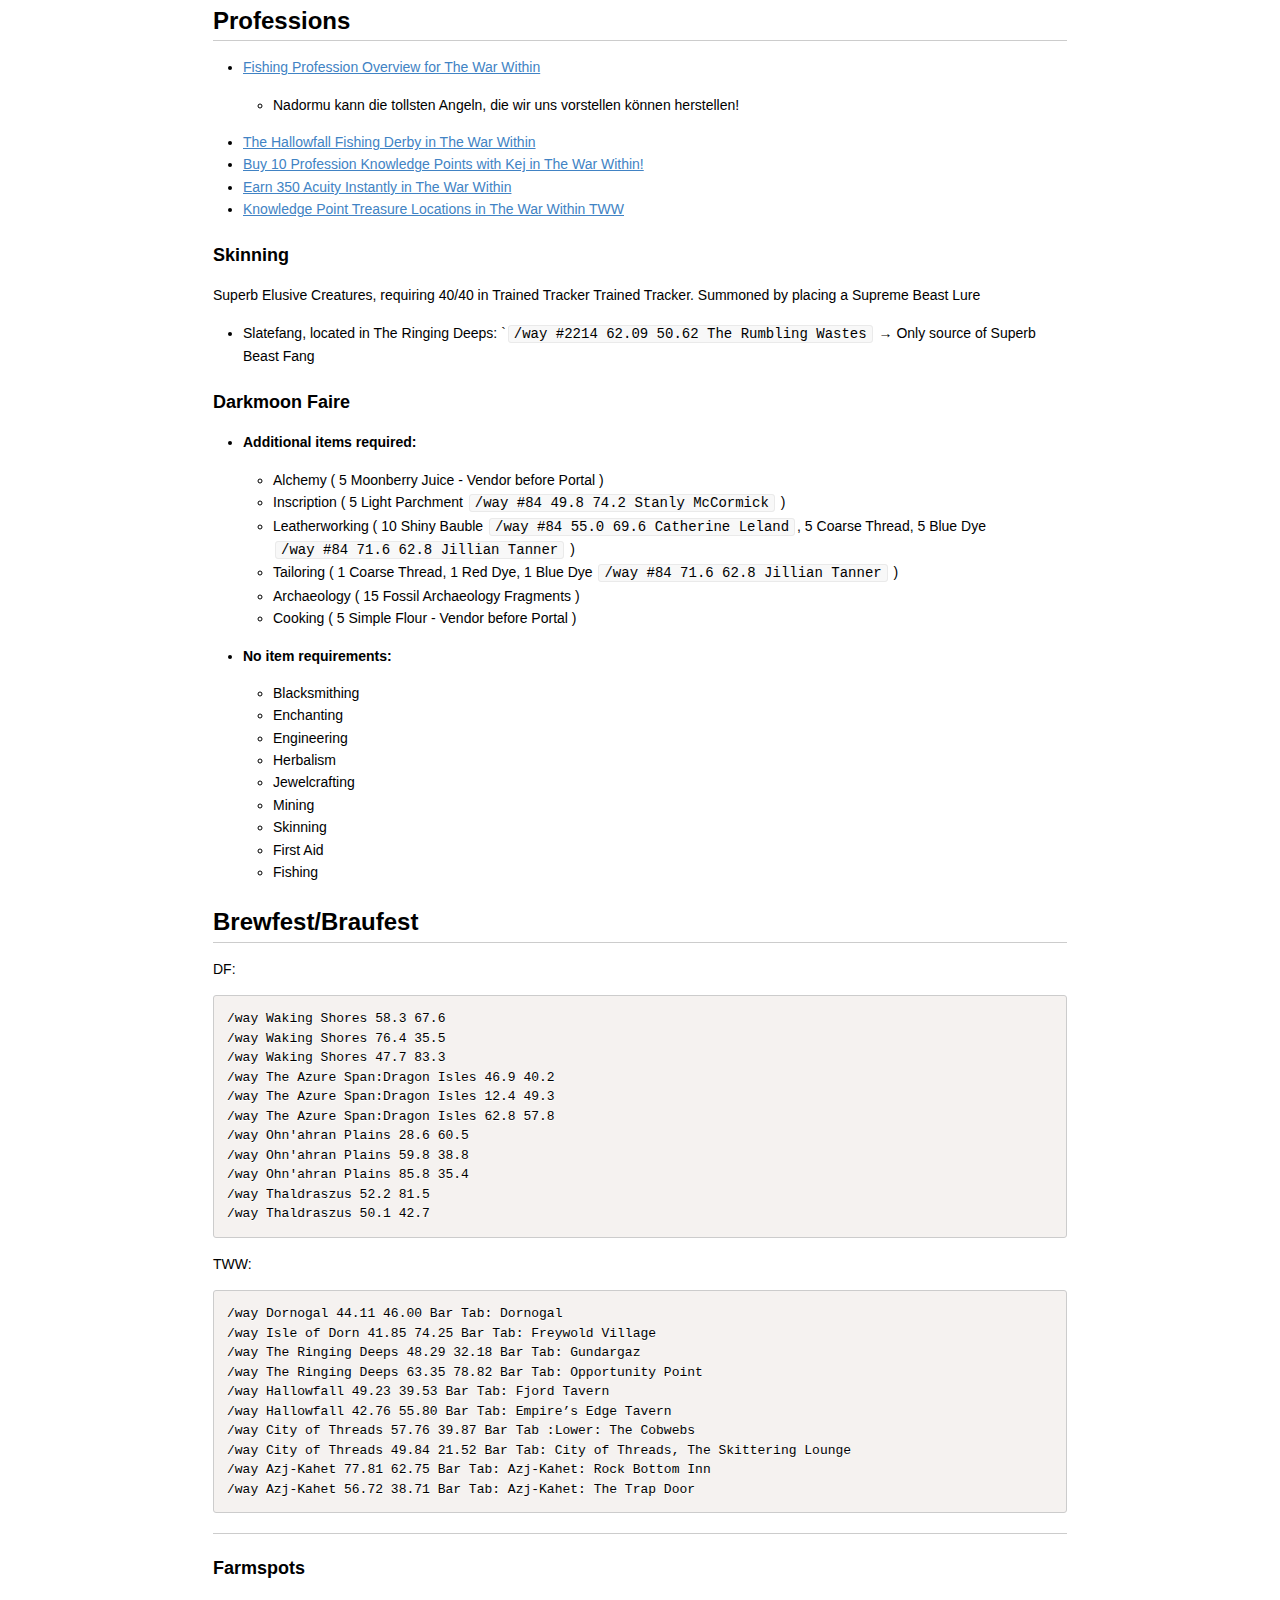
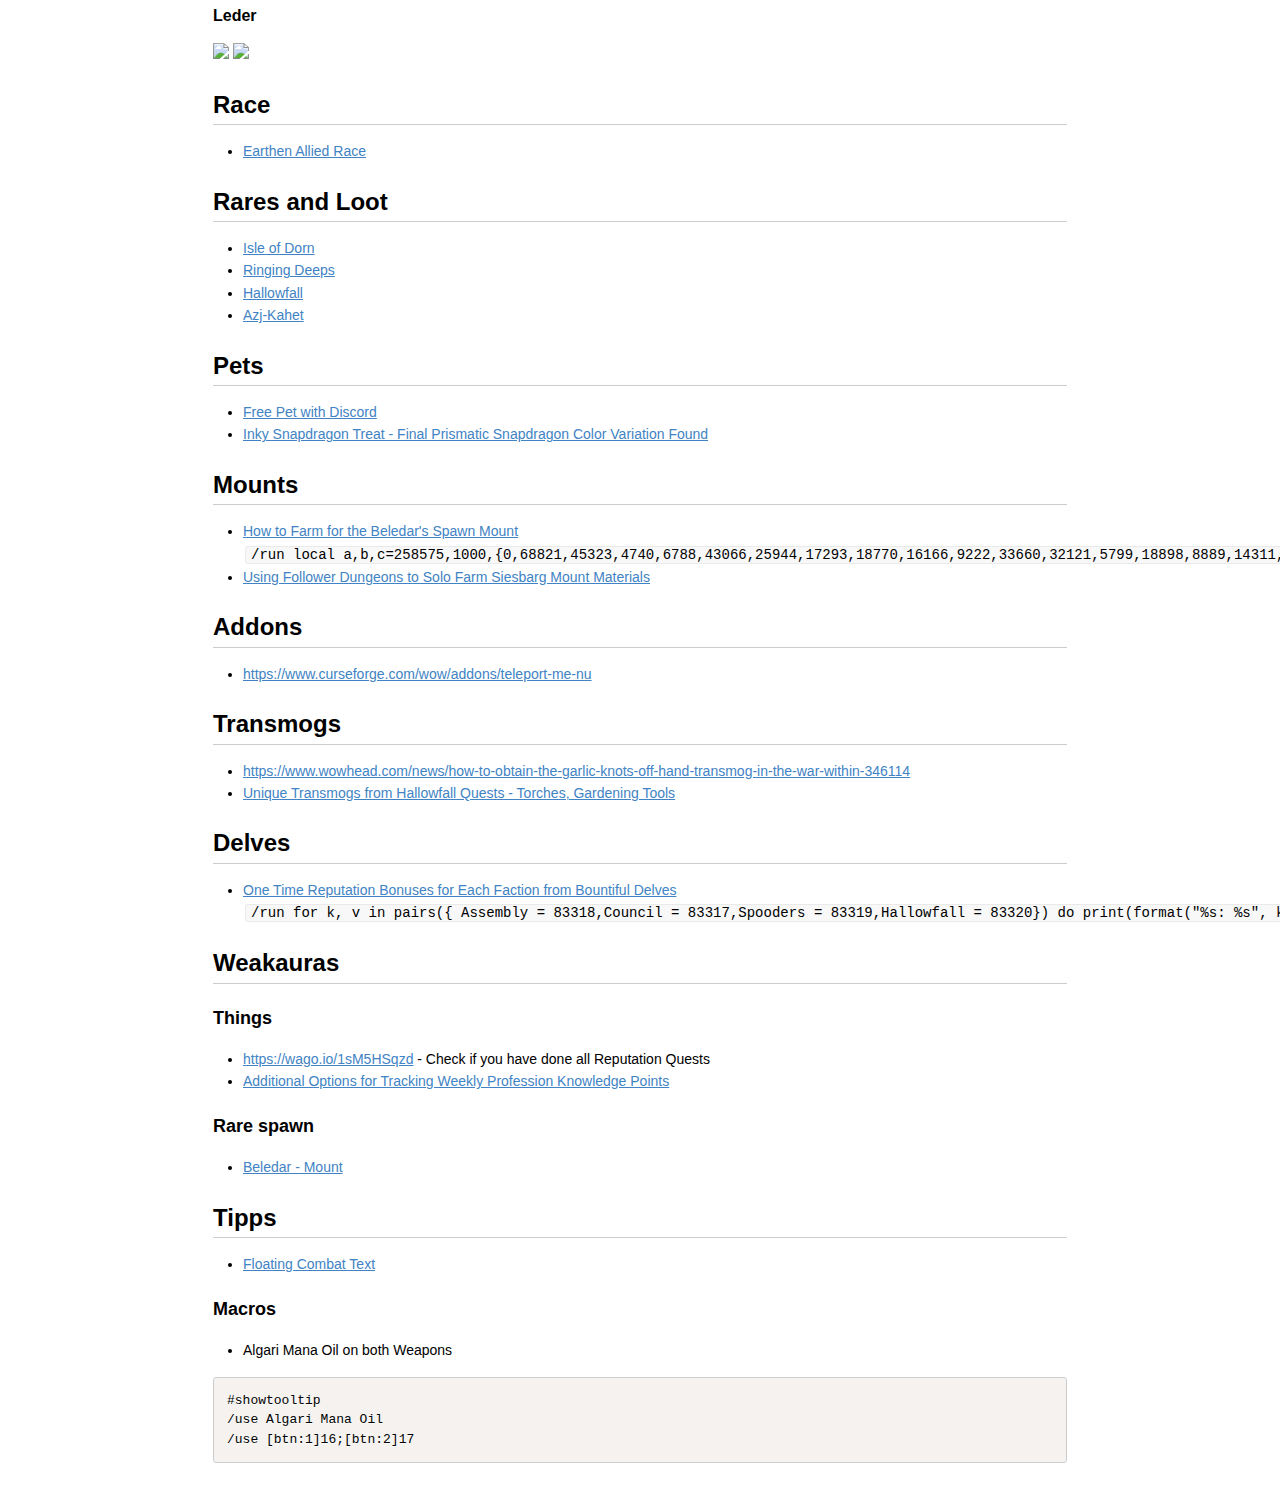
==== commit ff5a398b: "removing unit tests" ====
--- a/page/index.html
+++ b/page/index.html
@@ -510,7 +510,7 @@
 <h3 id="toc_9"> Operation: Floodgate</h3>
 
 <ul>
-<li><a href="https://www.youtube.com/watch?v=e0u3soAtNJs">Operation Floodgate - EN</a></li>
+<li><a href="https://youtu.be/GXf9FOBWld4?si=Gc97Guu27em2rCF1">ULTIMATE Guide to Operation Floodgate M+ | Quazii - EN</a></li>
 <li><a href="https://youtu.be/e0u3soAtNJs?si=RYlrXTjQzCp2l4fs">Operation Floodgate Mythic+ Guide: Mechanics &amp; Boss Fights | TheLegendBehindTheCow - EN</a><br>
 
 <ul>
@@ -564,7 +564,11 @@
 <h2 id="toc_16">Professions</h2>
 
 <ul>
-<li><a href="https://www.wowhead.com/guide/the-war-within/professions/fishing-overview">Fishing Profession Overview for The War Within</a></li>
+<li><a href="https://www.wowhead.com/guide/the-war-within/professions/fishing-overview">Fishing Profession Overview for The War Within</a>
+
+<ul>
+<li>Nadormu kann die tollsten Angeln, die wir uns vorstellen können herstellen!</li>
+</ul></li>
 <li><a href="https://www.wowhead.com/guide/the-war-within/professions/the-hallowfall-fishing-derby">The Hallowfall Fishing Derby in The War Within</a></li>
 <li><a href="https://www.wowhead.com/news/buy-10-profession-knowledge-points-with-kej-in-the-war-within-346116">Buy 10 Profession Knowledge Points with Kej in The War Within!</a></li>
 <li><a href="https://www.wowhead.com/news/earn-350-acuity-instantly-in-the-war-within-crafting-to-order-346136">Earn 350 Acuity Instantly in The War Within</a></li>
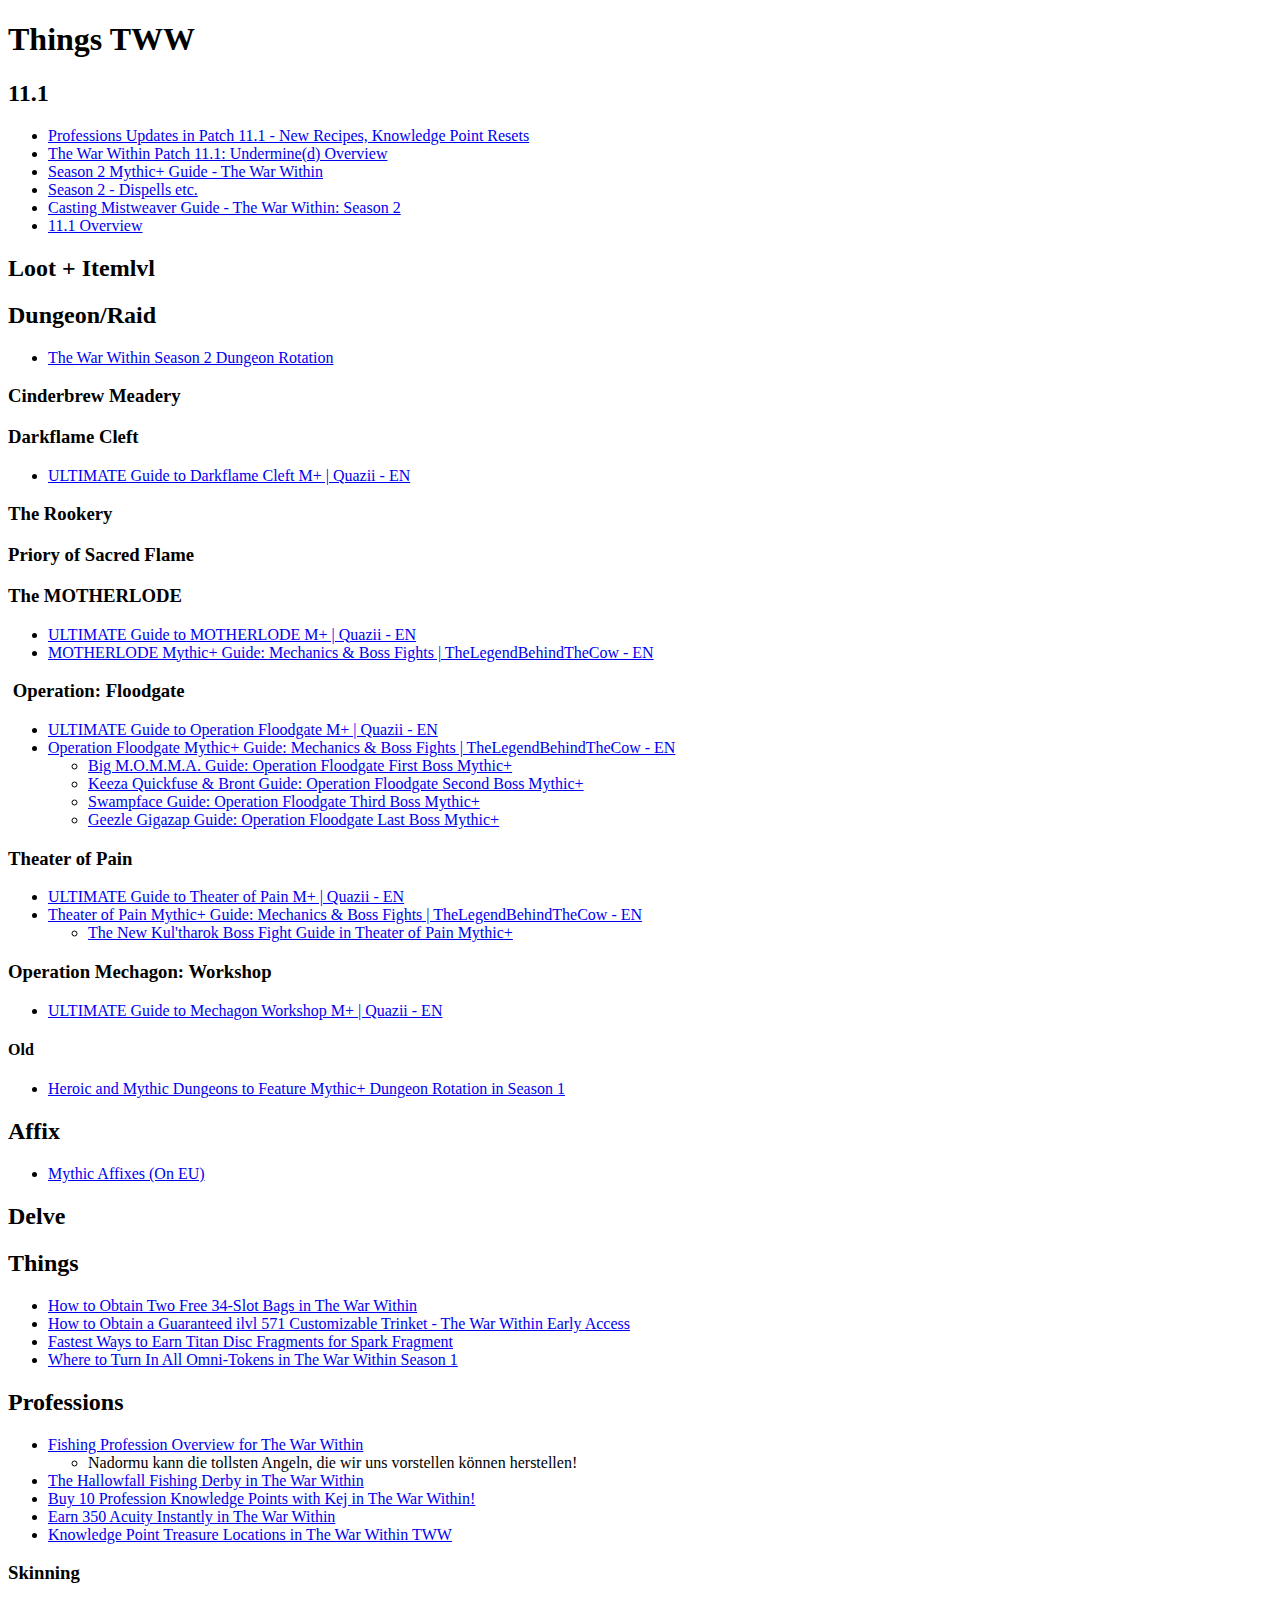
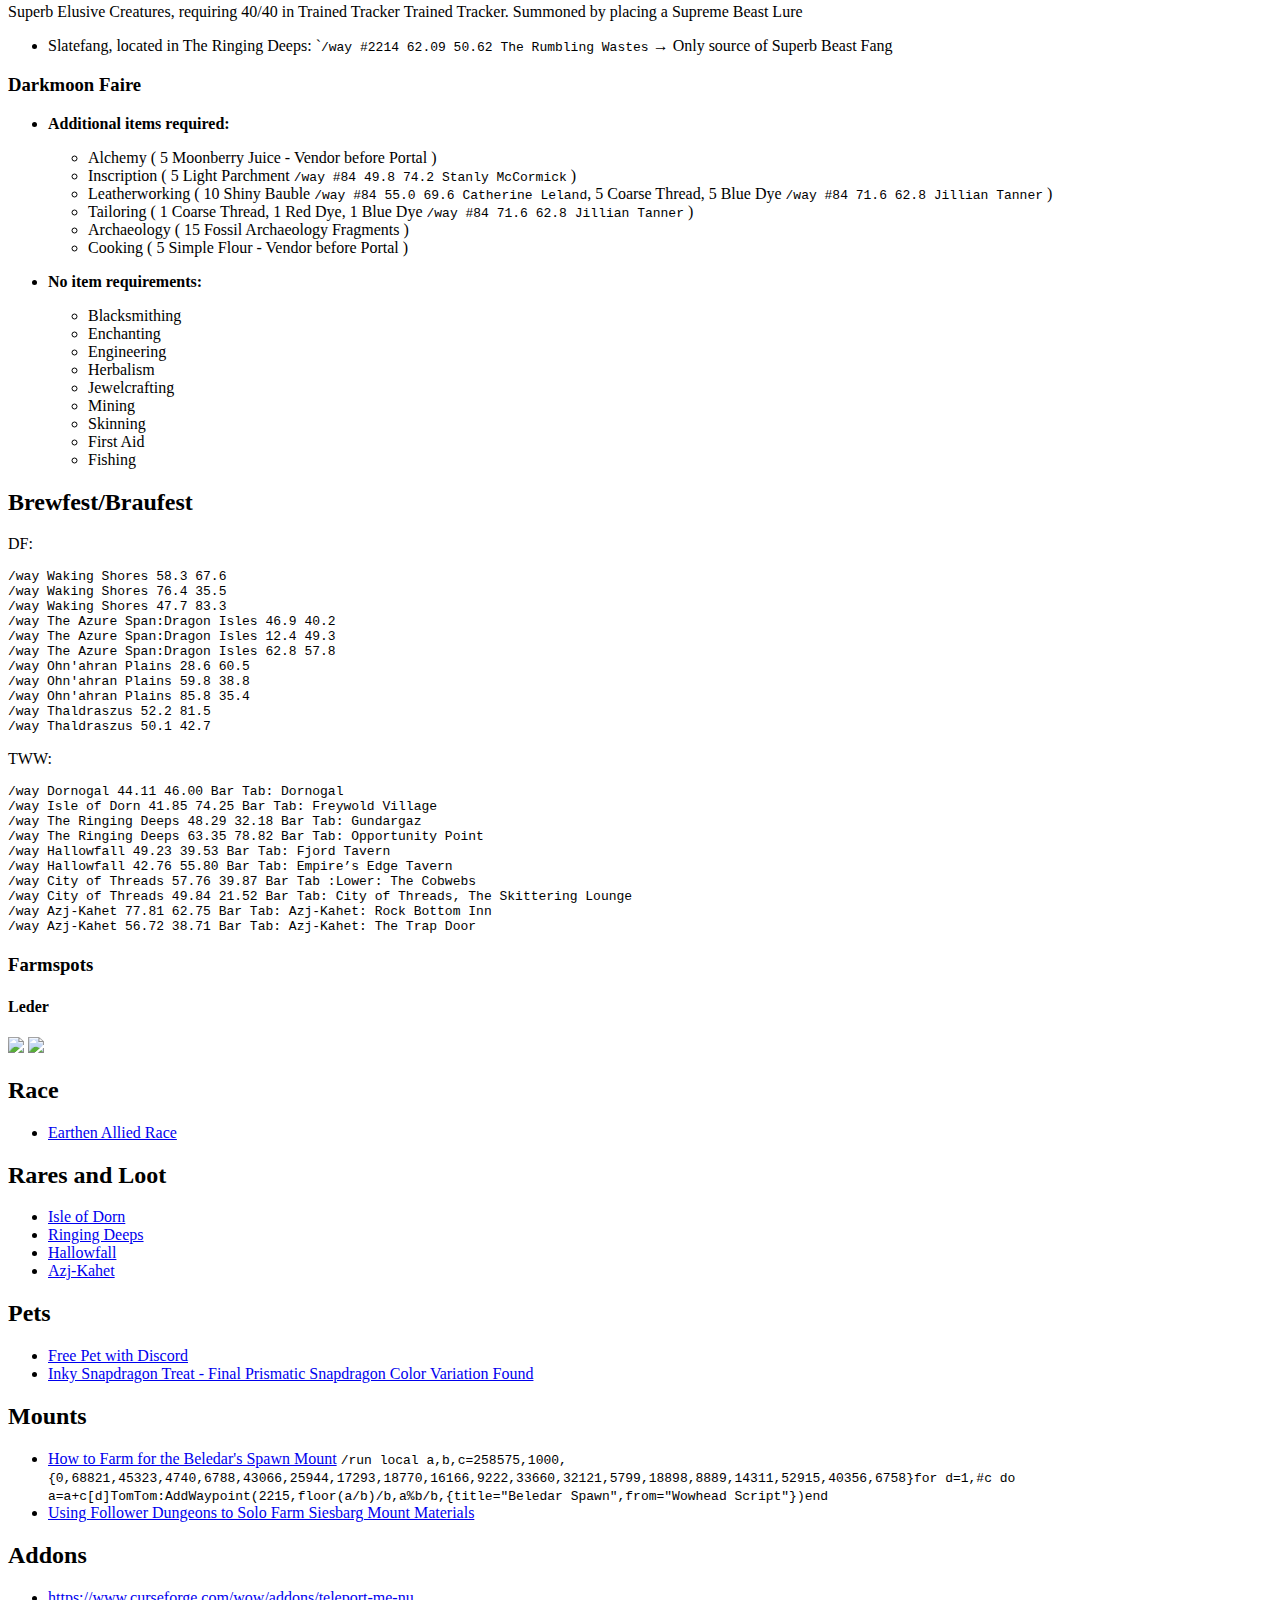
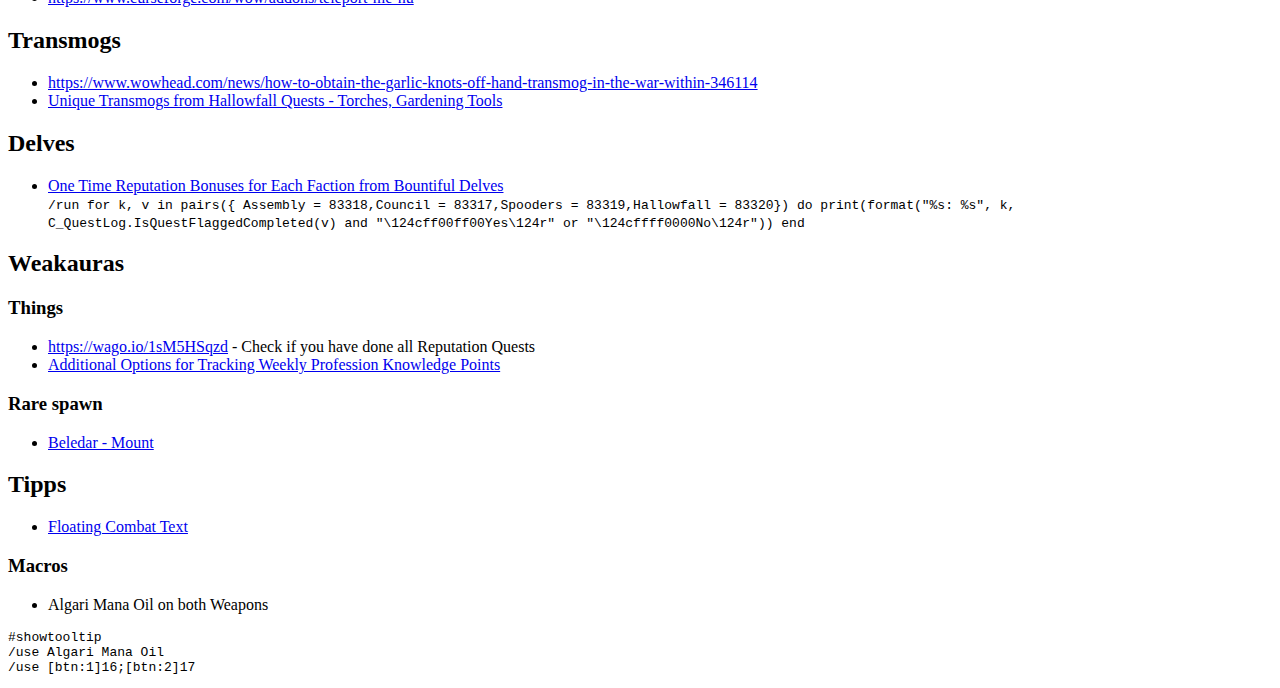
==== commit dddab985: "move your body every every body" ====
--- a/page/index.html
+++ b/page/index.html
@@ -2,469 +2,11 @@
 <html>
 
 <head>
-
+<link rel="stylesheet" type="text/css" href="styles.css">
 <meta charset="utf-8">
 <meta name="viewport" content="width=device-width, initial-scale=1.0, user-scalable=yes">
 <title>Things TWW</title>
 
-
-<style type="text/css">
-body {
-  font-family: Helvetica, arial, sans-serif;
-  font-size: 14px;
-  line-height: 1.6;
-  padding-top: 10px;
-  padding-bottom: 10px;
-  background-color: white;
-  padding: 30px; }
-
-body > *:first-child {
-  margin-top: 0 !important; }
-body > *:last-child {
-  margin-bottom: 0 !important; }
-
-a {
-  color: #4183C4; }
-a.absent {
-  color: #cc0000; }
-a.anchor {
-  display: block;
-  padding-left: 30px;
-  margin-left: -30px;
-  cursor: pointer;
-  position: absolute;
-  top: 0;
-  left: 0;
-  bottom: 0; }
-
-h1, h2, h3, h4, h5, h6 {
-  margin: 20px 0 10px;
-  padding: 0;
-  font-weight: bold;
-  -webkit-font-smoothing: antialiased;
-  cursor: text;
-  position: relative; }
-
-h1:hover a.anchor, h2:hover a.anchor, h3:hover a.anchor, h4:hover a.anchor, h5:hover a.anchor, h6:hover a.anchor {
-  background: url([data-uri]) no-repeat 10px center;
-  text-decoration: none; }
-
-h1 tt, h1 code {
-  font-size: inherit; }
-
-h2 tt, h2 code {
-  font-size: inherit; }
-
-h3 tt, h3 code {
-  font-size: inherit; }
-
-h4 tt, h4 code {
-  font-size: inherit; }
-
-h5 tt, h5 code {
-  font-size: inherit; }
-
-h6 tt, h6 code {
-  font-size: inherit; }
-
-h1 {
-  font-size: 28px;
-  color: black; }
-
-h2 {
-  font-size: 24px;
-  border-bottom: 1px solid #cccccc;
-  color: black; }
-
-h3 {
-  font-size: 18px; }
-
-h4 {
-  font-size: 16px; }
-
-h5 {
-  font-size: 14px; }
-
-h6 {
-  color: #777777;
-  font-size: 14px; }
-
-p, blockquote, ul, ol, dl, li, table, pre {
-  margin: 15px 0; }
-
-hr {
-  background: transparent url([data-uri]) repeat-x 0 0;
-  border: 0 none;
-  color: #cccccc;
-  height: 4px;
-  padding: 0;
-}
-
-body > h2:first-child {
-  margin-top: 0;
-  padding-top: 0; }
-body > h1:first-child {
-  margin-top: 0;
-  padding-top: 0; }
-  body > h1:first-child + h2 {
-    margin-top: 0;
-    padding-top: 0; }
-body > h3:first-child, body > h4:first-child, body > h5:first-child, body > h6:first-child {
-  margin-top: 0;
-  padding-top: 0; }
-
-a:first-child h1, a:first-child h2, a:first-child h3, a:first-child h4, a:first-child h5, a:first-child h6 {
-  margin-top: 0;
-  padding-top: 0; }
-
-h1 p, h2 p, h3 p, h4 p, h5 p, h6 p {
-  margin-top: 0; }
-
-li p.first {
-  display: inline-block; }
-li {
-  margin: 0; }
-ul, ol {
-  padding-left: 30px; }
-
-ul :first-child, ol :first-child {
-  margin-top: 0; }
-
-dl {
-  padding: 0; }
-  dl dt {
-    font-size: 14px;
-    font-weight: bold;
-    font-style: italic;
-    padding: 0;
-    margin: 15px 0 5px; }
-    dl dt:first-child {
-      padding: 0; }
-    dl dt > :first-child {
-      margin-top: 0; }
-    dl dt > :last-child {
-      margin-bottom: 0; }
-  dl dd {
-    margin: 0 0 15px;
-    padding: 0 15px; }
-    dl dd > :first-child {
-      margin-top: 0; }
-    dl dd > :last-child {
-      margin-bottom: 0; }
-
-blockquote {
-  border-left: 4px solid #dddddd;
-  padding: 0 15px;
-  color: #777777; }
-  blockquote > :first-child {
-    margin-top: 0; }
-  blockquote > :last-child {
-    margin-bottom: 0; }
-
-table {
-  padding: 0;border-collapse: collapse; }
-  table tr {
-    border-top: 1px solid #cccccc;
-    background-color: white;
-    margin: 0;
-    padding: 0; }
-    table tr:nth-child(2n) {
-      background-color: #f8f8f8; }
-    table tr th {
-      font-weight: bold;
-      border: 1px solid #cccccc;
-      margin: 0;
-      padding: 6px 13px; }
-    table tr td {
-      border: 1px solid #cccccc;
-      margin: 0;
-      padding: 6px 13px; }
-    table tr th :first-child, table tr td :first-child {
-      margin-top: 0; }
-    table tr th :last-child, table tr td :last-child {
-      margin-bottom: 0; }
-
-img {
-  max-width: 100%; }
-
-span.frame {
-  display: block;
-  overflow: hidden; }
-  span.frame > span {
-    border: 1px solid #dddddd;
-    display: block;
-    float: left;
-    overflow: hidden;
-    margin: 13px 0 0;
-    padding: 7px;
-    width: auto; }
-  span.frame span img {
-    display: block;
-    float: left; }
-  span.frame span span {
-    clear: both;
-    color: #333333;
-    display: block;
-    padding: 5px 0 0; }
-span.align-center {
-  display: block;
-  overflow: hidden;
-  clear: both; }
-  span.align-center > span {
-    display: block;
-    overflow: hidden;
-    margin: 13px auto 0;
-    text-align: center; }
-  span.align-center span img {
-    margin: 0 auto;
-    text-align: center; }
-span.align-right {
-  display: block;
-  overflow: hidden;
-  clear: both; }
-  span.align-right > span {
-    display: block;
-    overflow: hidden;
-    margin: 13px 0 0;
-    text-align: right; }
-  span.align-right span img {
-    margin: 0;
-    text-align: right; }
-span.float-left {
-  display: block;
-  margin-right: 13px;
-  overflow: hidden;
-  float: left; }
-  span.float-left span {
-    margin: 13px 0 0; }
-span.float-right {
-  display: block;
-  margin-left: 13px;
-  overflow: hidden;
-  float: right; }
-  span.float-right > span {
-    display: block;
-    overflow: hidden;
-    margin: 13px auto 0;
-    text-align: right; }
-
-code, tt {
-  margin: 0 2px;
-  padding: 0 5px;
-  white-space: nowrap;
-  border: 1px solid #eaeaea;
-  background-color: #f8f8f8;
-  border-radius: 3px; }
-
-pre code {
-  margin: 0;
-  padding: 0;
-  white-space: pre;
-  border: none;
-  background: transparent; }
-
-.highlight pre {
-  background-color: #f8f8f8;
-  border: 1px solid #cccccc;
-  font-size: 13px;
-  line-height: 19px;
-  overflow: auto;
-  padding: 6px 10px;
-  border-radius: 3px; }
-
-pre {
-  background-color: #f8f8f8;
-  border: 1px solid #cccccc;
-  font-size: 13px;
-  line-height: 19px;
-  overflow: auto;
-  padding: 6px 10px;
-  border-radius: 3px; }
-  pre code, pre tt {
-    background-color: transparent;
-    border: none; }
-
-sup {
-    font-size: 0.83em;
-    vertical-align: super;
-    line-height: 0;
-}
-
-kbd {
-  display: inline-block;
-  padding: 3px 5px;
-  font-size: 11px;
-  line-height: 10px;
-  color: #555;
-  vertical-align: middle;
-  background-color: #fcfcfc;
-  border: solid 1px #ccc;
-  border-bottom-color: #bbb;
-  border-radius: 3px;
-  box-shadow: inset 0 -1px 0 #bbb
-}
-
-* {
-	-webkit-print-color-adjust: exact;
-}
-@media screen and (min-width: 914px) {
-    body {
-        width: 854px;
-        margin:0 auto;
-    }
-}
-@media print {
-	table, pre {
-		page-break-inside: avoid;
-	}
-	pre {
-		word-wrap: break-word;
-	}
-  body {
-    padding: 2cm; 
-  }
-}
-</style>
-
-<style type="text/css">
-/**
- * prism.js default theme for JavaScript, CSS and HTML
- * Based on dabblet (http://dabblet.com)
- * @author Lea Verou
- */
-
-code[class*="language-"],
-pre[class*="language-"] {
-	color: black;
-	background: none;
-	text-shadow: 0 1px white;
-	font-family: Consolas, Monaco, 'Andale Mono', 'Ubuntu Mono', monospace;
-	text-align: left;
-	white-space: pre;
-	word-spacing: normal;
-	word-break: normal;
-	word-wrap: normal;
-	line-height: 1.5;
-
-	-moz-tab-size: 4;
-	-o-tab-size: 4;
-	tab-size: 4;
-
-	-webkit-hyphens: none;
-	-moz-hyphens: none;
-	-ms-hyphens: none;
-	hyphens: none;
-}
-
-pre[class*="language-"]::-moz-selection, pre[class*="language-"] ::-moz-selection,
-code[class*="language-"]::-moz-selection, code[class*="language-"] ::-moz-selection {
-	text-shadow: none;
-	background: #b3d4fc;
-}
-
-pre[class*="language-"]::selection, pre[class*="language-"] ::selection,
-code[class*="language-"]::selection, code[class*="language-"] ::selection {
-	text-shadow: none;
-	background: #b3d4fc;
-}
-
-@media print {
-	code[class*="language-"],
-	pre[class*="language-"] {
-		text-shadow: none;
-	}
-}
-
-/* Code blocks */
-pre[class*="language-"] {
-	padding: 1em;
-	margin: .5em 0;
-	overflow: auto;
-}
-
-:not(pre) > code[class*="language-"],
-pre[class*="language-"] {
-	background: #f5f2f0;
-}
-
-/* Inline code */
-:not(pre) > code[class*="language-"] {
-	padding: .1em;
-	border-radius: .3em;
-	white-space: normal;
-}
-
-.token.comment,
-.token.prolog,
-.token.doctype,
-.token.cdata {
-	color: slategray;
-}
-
-.token.punctuation {
-	color: #999;
-}
-
-.namespace {
-	opacity: .7;
-}
-
-.token.property,
-.token.tag,
-.token.boolean,
-.token.number,
-.token.constant,
-.token.symbol,
-.token.deleted {
-	color: #905;
-}
-
-.token.selector,
-.token.attr-name,
-.token.string,
-.token.char,
-.token.builtin,
-.token.inserted {
-	color: #690;
-}
-
-.token.operator,
-.token.entity,
-.token.url,
-.language-css .token.string,
-.style .token.string {
-	color: #a67f59;
-	background: hsla(0, 0%, 100%, .5);
-}
-
-.token.atrule,
-.token.attr-value,
-.token.keyword {
-	color: #07a;
-}
-
-.token.function {
-	color: #DD4A68;
-}
-
-.token.regex,
-.token.important,
-.token.variable {
-	color: #e90;
-}
-
-.token.important,
-.token.bold {
-	font-weight: bold;
-}
-.token.italic {
-	font-style: italic;
-}
-
-.token.entity {
-	cursor: help;
-}
-</style>
 
 
 </head>
@@ -495,6 +37,10 @@
 <h3 id="toc_4">Cinderbrew Meadery</h3>
 
 <h3 id="toc_5">Darkflame Cleft</h3>
+
+<ul>
+<li><a href="https://youtu.be/CsdRUrXNBh0?si=mhU6va5JZ1NXKeXT">ULTIMATE Guide to Darkflame Cleft M+ | Quazii - EN</a></li>
+</ul>
 
 <h3 id="toc_6">The Rookery</h3>
 
@@ -736,10 +282,6 @@
 
 
 
-<script type="text/javascript">
-var _self="undefined"!=typeof window?window:"undefined"!=typeof WorkerGlobalScope&&self instanceof WorkerGlobalScope?self:{},Prism=function(){var e=/\blang(?:uage)?-(\w+)\b/i,t=0,n=_self.Prism={util:{encode:function(e){return e instanceof a?new a(e.type,n.util.encode(e.content),e.alias):"Array"===n.util.type(e)?e.map(n.util.encode):e.replace(/&/g,"&amp;").replace(/</g,"&lt;").replace(/\u00a0/g," ")},type:function(e){return Object.prototype.toString.call(e).match(/\[object (\w+)\]/)[1]},objId:function(e){return e.__id||Object.defineProperty(e,"__id",{value:++t}),e.__id},clone:function(e){var t=n.util.type(e);switch(t){case"Object":var a={};for(var r in e)e.hasOwnProperty(r)&&(a[r]=n.util.clone(e[r]));return a;case"Array":return e.map&&e.map(function(e){return n.util.clone(e)})}return e}},languages:{extend:function(e,t){var a=n.util.clone(n.languages[e]);for(var r in t)a[r]=t[r];return a},insertBefore:function(e,t,a,r){r=r||n.languages;var l=r[e];if(2==arguments.length){a=arguments[1];for(var i in a)a.hasOwnProperty(i)&&(l[i]=a[i]);return l}var o={};for(var s in l)if(l.hasOwnProperty(s)){if(s==t)for(var i in a)a.hasOwnProperty(i)&&(o[i]=a[i]);o[s]=l[s]}return n.languages.DFS(n.languages,function(t,n){n===r[e]&&t!=e&&(this[t]=o)}),r[e]=o},DFS:function(e,t,a,r){r=r||{};for(var l in e)e.hasOwnProperty(l)&&(t.call(e,l,e[l],a||l),"Object"!==n.util.type(e[l])||r[n.util.objId(e[l])]?"Array"!==n.util.type(e[l])||r[n.util.objId(e[l])]||(r[n.util.objId(e[l])]=!0,n.languages.DFS(e[l],t,l,r)):(r[n.util.objId(e[l])]=!0,n.languages.DFS(e[l],t,null,r)))}},plugins:{},highlightAll:function(e,t){var a={callback:t,selector:'code[class*="language-"], [class*="language-"] code, code[class*="lang-"], [class*="lang-"] code'};n.hooks.run("before-highlightall",a);for(var r,l=a.elements||document.querySelectorAll(a.selector),i=0;r=l[i++];)n.highlightElement(r,e===!0,a.callback)},highlightElement:function(t,a,r){for(var l,i,o=t;o&&!e.test(o.className);)o=o.parentNode;o&&(l=(o.className.match(e)||[,""])[1],i=n.languages[l]),t.className=t.className.replace(e,"").replace(/\s+/g," ")+" language-"+l,o=t.parentNode,/pre/i.test(o.nodeName)&&(o.className=o.className.replace(e,"").replace(/\s+/g," ")+" language-"+l);var s=t.textContent,u={element:t,language:l,grammar:i,code:s};if(!s||!i)return n.hooks.run("complete",u),void 0;if(n.hooks.run("before-highlight",u),a&&_self.Worker){var c=new Worker(n.filename);c.onmessage=function(e){u.highlightedCode=e.data,n.hooks.run("before-insert",u),u.element.innerHTML=u.highlightedCode,r&&r.call(u.element),n.hooks.run("after-highlight",u),n.hooks.run("complete",u)},c.postMessage(JSON.stringify({language:u.language,code:u.code,immediateClose:!0}))}else u.highlightedCode=n.highlight(u.code,u.grammar,u.language),n.hooks.run("before-insert",u),u.element.innerHTML=u.highlightedCode,r&&r.call(t),n.hooks.run("after-highlight",u),n.hooks.run("complete",u)},highlight:function(e,t,r){var l=n.tokenize(e,t);return a.stringify(n.util.encode(l),r)},tokenize:function(e,t){var a=n.Token,r=[e],l=t.rest;if(l){for(var i in l)t[i]=l[i];delete t.rest}e:for(var i in t)if(t.hasOwnProperty(i)&&t[i]){var o=t[i];o="Array"===n.util.type(o)?o:[o];for(var s=0;s<o.length;++s){var u=o[s],c=u.inside,g=!!u.lookbehind,h=!!u.greedy,f=0,d=u.alias;u=u.pattern||u;for(var p=0;p<r.length;p++){var m=r[p];if(r.length>e.length)break e;if(!(m instanceof a)){u.lastIndex=0;var y=u.exec(m),v=1;if(!y&&h&&p!=r.length-1){var b=r[p+1].matchedStr||r[p+1],k=m+b;if(p<r.length-2&&(k+=r[p+2].matchedStr||r[p+2]),u.lastIndex=0,y=u.exec(k),!y)continue;var w=y.index+(g?y[1].length:0);if(w>=m.length)continue;var _=y.index+y[0].length,P=m.length+b.length;if(v=3,P>=_){if(r[p+1].greedy)continue;v=2,k=k.slice(0,P)}m=k}if(y){g&&(f=y[1].length);var w=y.index+f,y=y[0].slice(f),_=w+y.length,S=m.slice(0,w),O=m.slice(_),j=[p,v];S&&j.push(S);var A=new a(i,c?n.tokenize(y,c):y,d,y,h);j.push(A),O&&j.push(O),Array.prototype.splice.apply(r,j)}}}}}return r},hooks:{all:{},add:function(e,t){var a=n.hooks.all;a[e]=a[e]||[],a[e].push(t)},run:function(e,t){var a=n.hooks.all[e];if(a&&a.length)for(var r,l=0;r=a[l++];)r(t)}}},a=n.Token=function(e,t,n,a,r){this.type=e,this.content=t,this.alias=n,this.matchedStr=a||null,this.greedy=!!r};if(a.stringify=function(e,t,r){if("string"==typeof e)return e;if("Array"===n.util.type(e))return e.map(function(n){return a.stringify(n,t,e)}).join("");var l={type:e.type,content:a.stringify(e.content,t,r),tag:"span",classes:["token",e.type],attributes:{},language:t,parent:r};if("comment"==l.type&&(l.attributes.spellcheck="true"),e.alias){var i="Array"===n.util.type(e.alias)?e.alias:[e.alias];Array.prototype.push.apply(l.classes,i)}n.hooks.run("wrap",l);var o="";for(var s in l.attributes)o+=(o?" ":"")+s+'="'+(l.attributes[s]||"")+'"';return"<"+l.tag+' class="'+l.classes.join(" ")+'" '+o+">"+l.content+"</"+l.tag+">"},!_self.document)return _self.addEventListener?(_self.addEventListener("message",function(e){var t=JSON.parse(e.data),a=t.language,r=t.code,l=t.immediateClose;_self.postMessage(n.highlight(r,n.languages[a],a)),l&&_self.close()},!1),_self.Prism):_self.Prism;var r=document.currentScript||[].slice.call(document.getElementsByTagName("script")).pop();return r&&(n.filename=r.src,document.addEventListener&&!r.hasAttribute("data-manual")&&document.addEventListener("DOMContentLoaded",n.highlightAll)),_self.Prism}();"undefined"!=typeof module&&module.exports&&(module.exports=Prism),"undefined"!=typeof global&&(global.Prism=Prism);
-</script>
-
 
 </body>
 
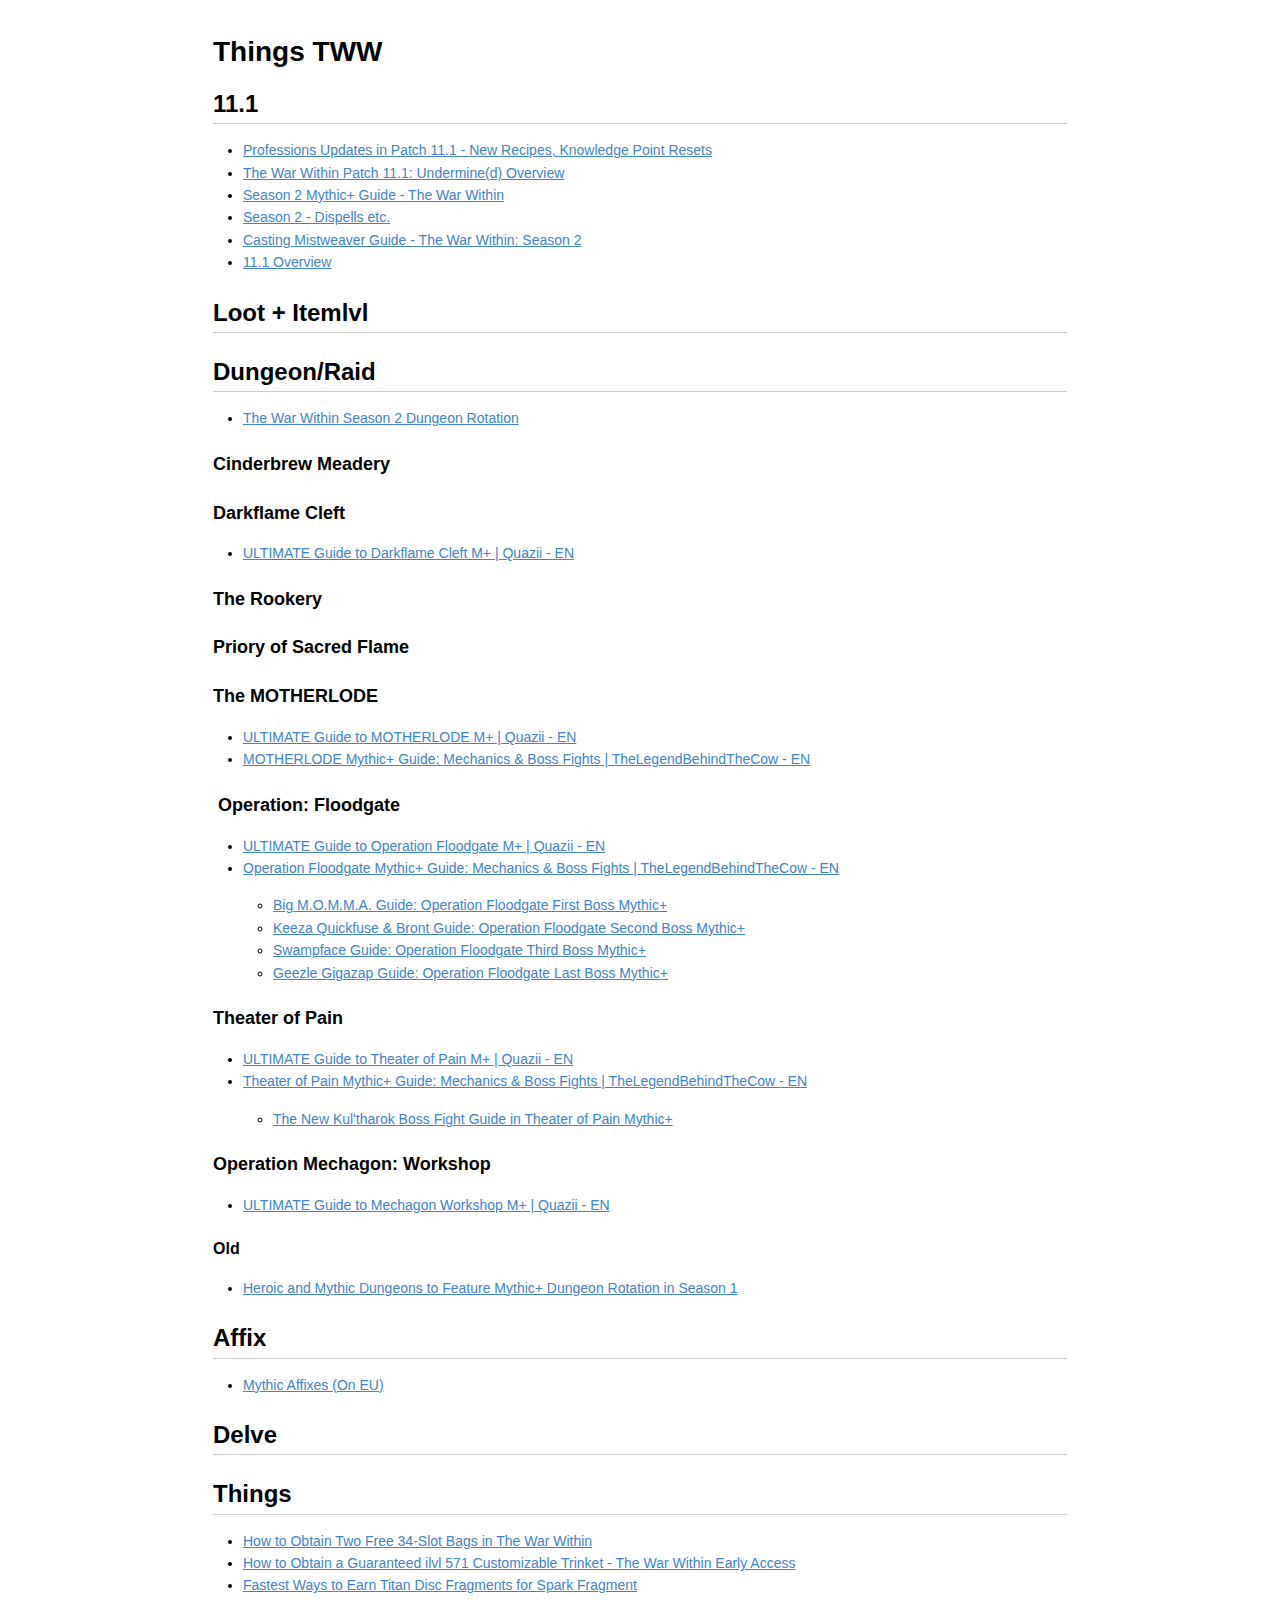
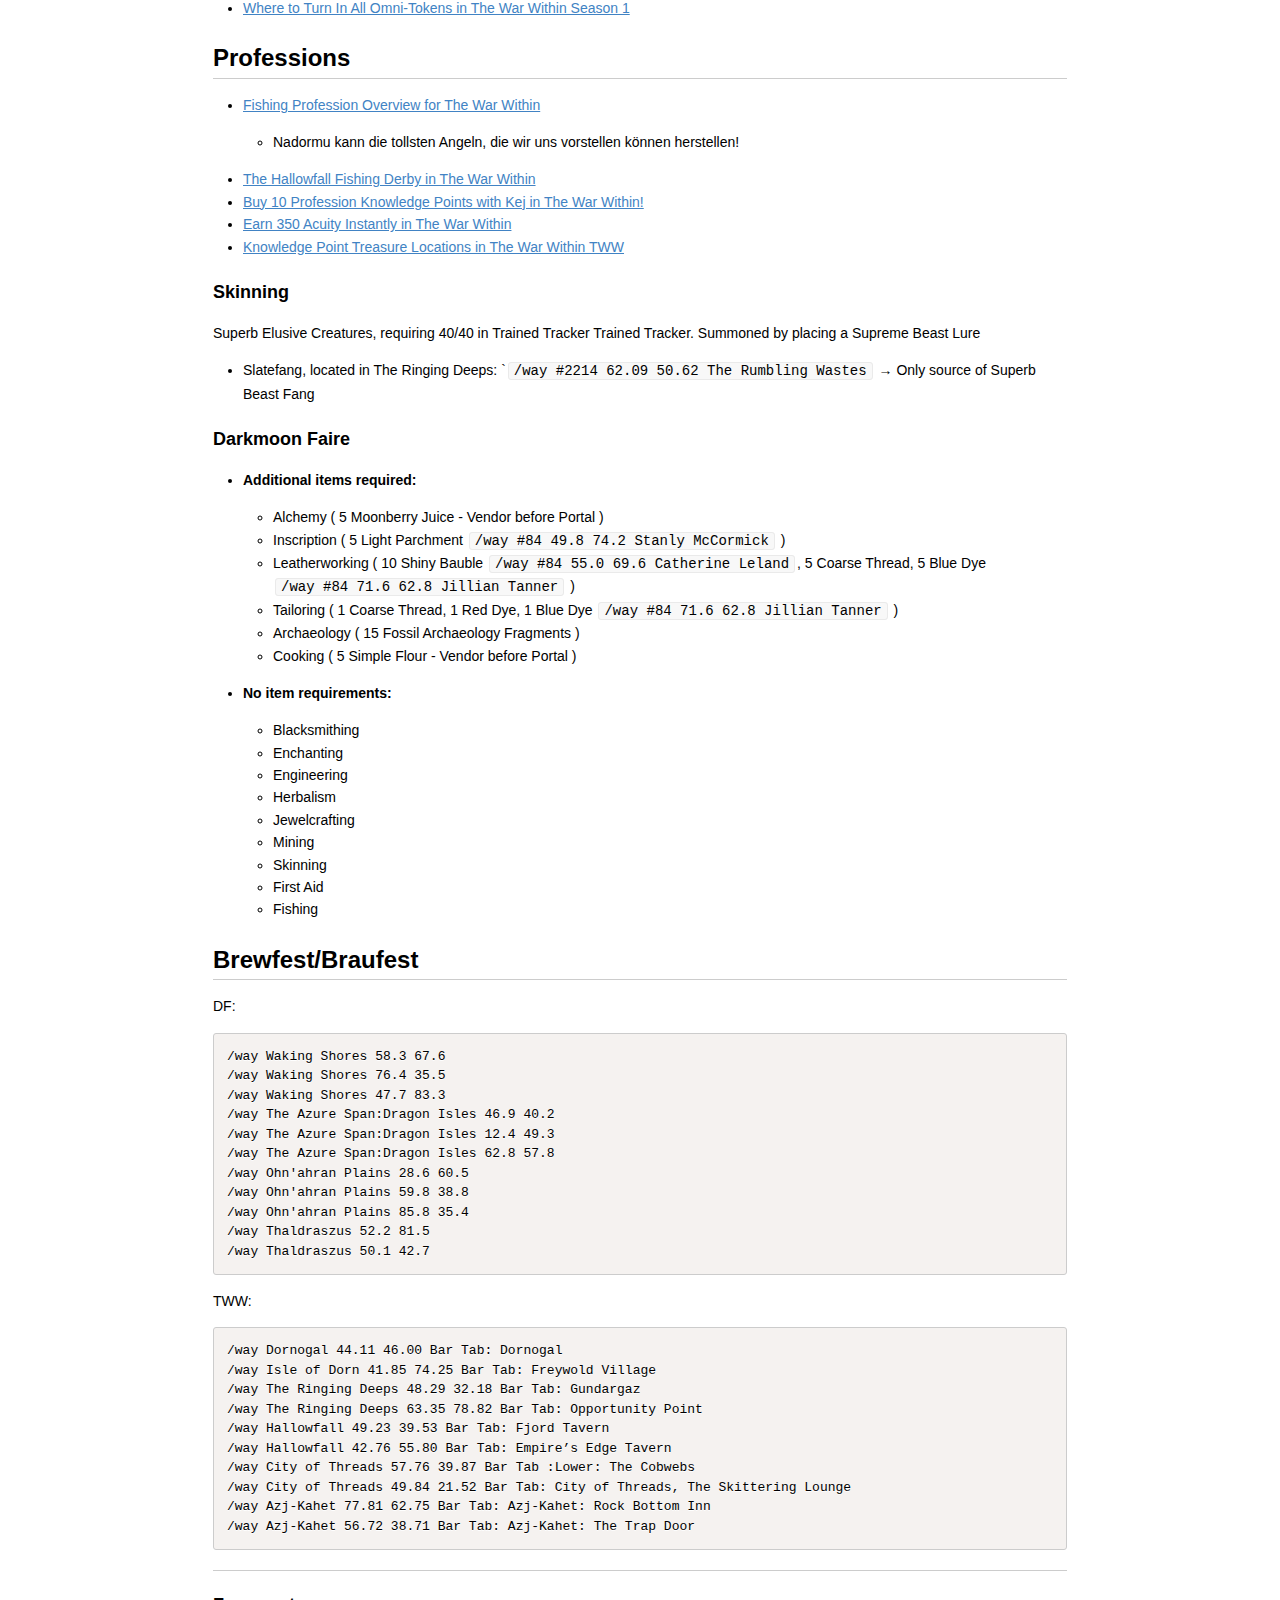
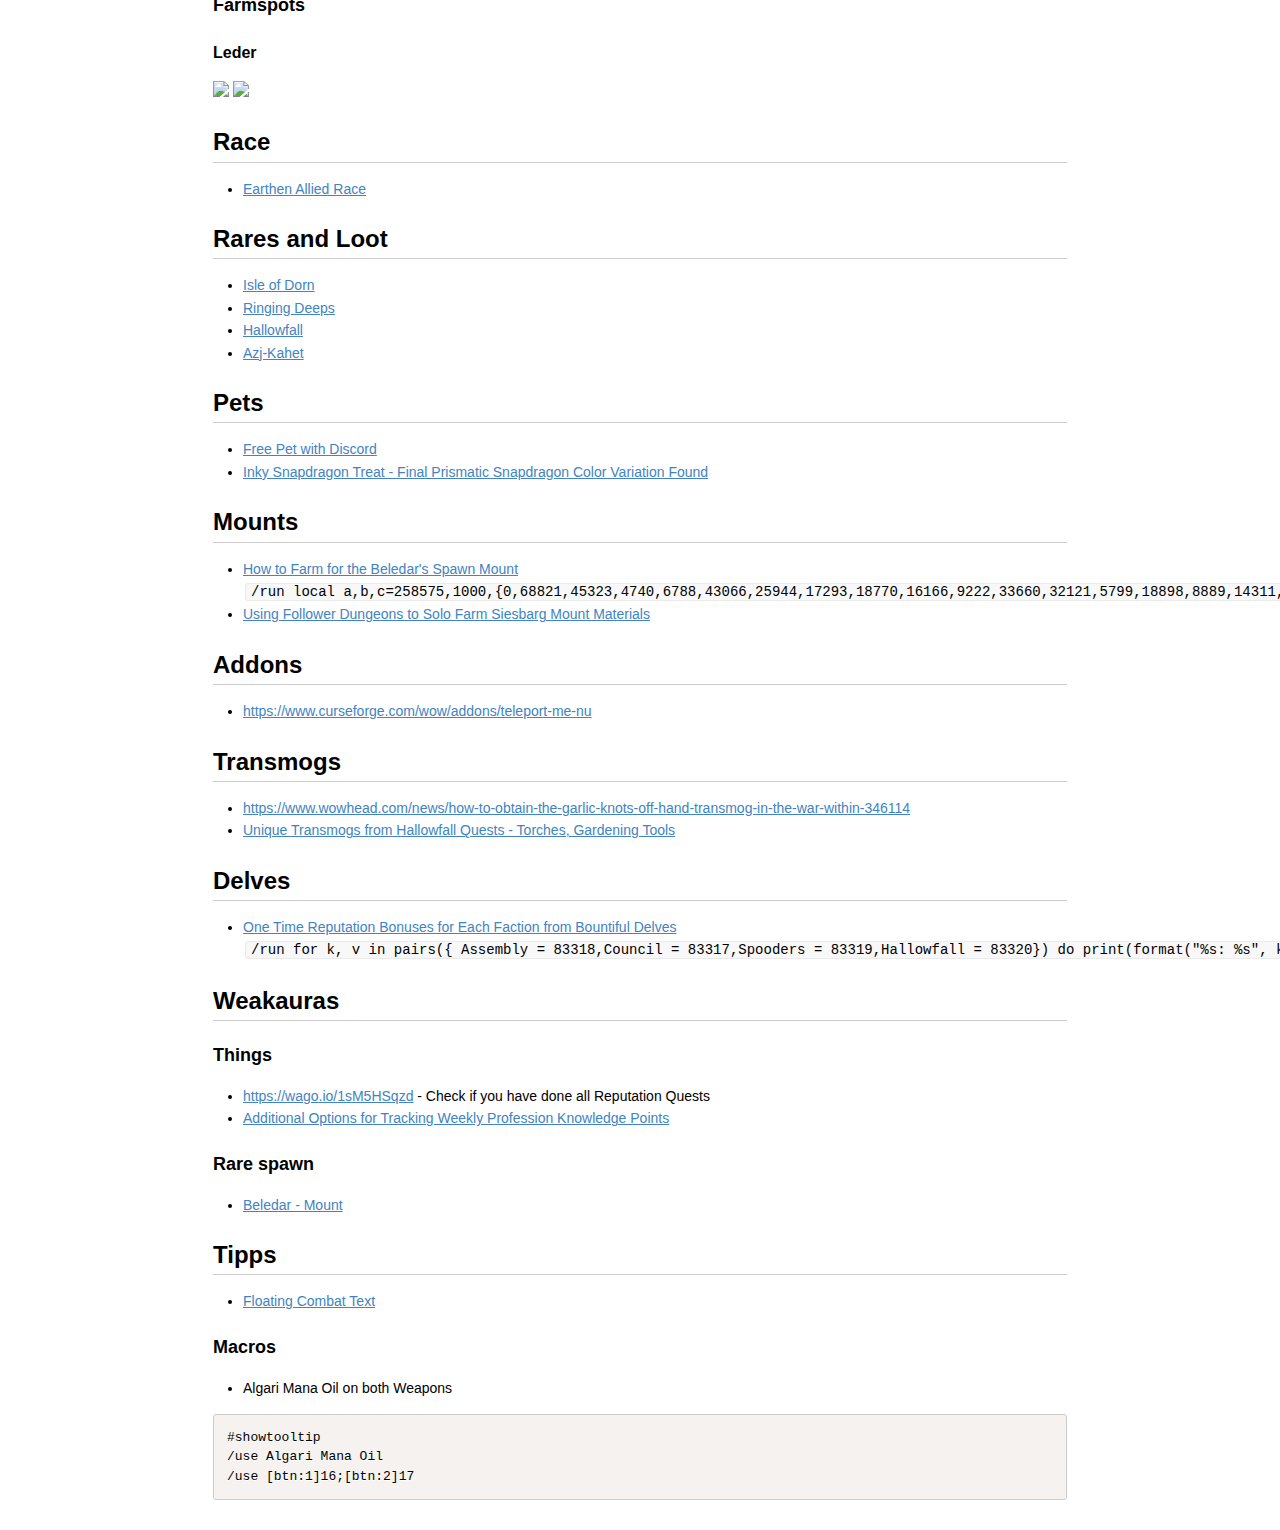
==== commit 4f54371d: "asdfasdfasdfasdfasdfasdfadsf" ====
--- a/page/index.html
+++ b/page/index.html
@@ -2,11 +2,469 @@
 <html>
 
 <head>
-<link rel="stylesheet" type="text/css" href="styles.css">
+
 <meta charset="utf-8">
 <meta name="viewport" content="width=device-width, initial-scale=1.0, user-scalable=yes">
 <title>Things TWW</title>
 
+
+<style type="text/css">
+body {
+  font-family: Helvetica, arial, sans-serif;
+  font-size: 14px;
+  line-height: 1.6;
+  padding-top: 10px;
+  padding-bottom: 10px;
+  background-color: white;
+  padding: 30px; }
+
+body > *:first-child {
+  margin-top: 0 !important; }
+body > *:last-child {
+  margin-bottom: 0 !important; }
+
+a {
+  color: #4183C4; }
+a.absent {
+  color: #cc0000; }
+a.anchor {
+  display: block;
+  padding-left: 30px;
+  margin-left: -30px;
+  cursor: pointer;
+  position: absolute;
+  top: 0;
+  left: 0;
+  bottom: 0; }
+
+h1, h2, h3, h4, h5, h6 {
+  margin: 20px 0 10px;
+  padding: 0;
+  font-weight: bold;
+  -webkit-font-smoothing: antialiased;
+  cursor: text;
+  position: relative; }
+
+h1:hover a.anchor, h2:hover a.anchor, h3:hover a.anchor, h4:hover a.anchor, h5:hover a.anchor, h6:hover a.anchor {
+  background: url([data-uri]) no-repeat 10px center;
+  text-decoration: none; }
+
+h1 tt, h1 code {
+  font-size: inherit; }
+
+h2 tt, h2 code {
+  font-size: inherit; }
+
+h3 tt, h3 code {
+  font-size: inherit; }
+
+h4 tt, h4 code {
+  font-size: inherit; }
+
+h5 tt, h5 code {
+  font-size: inherit; }
+
+h6 tt, h6 code {
+  font-size: inherit; }
+
+h1 {
+  font-size: 28px;
+  color: black; }
+
+h2 {
+  font-size: 24px;
+  border-bottom: 1px solid #cccccc;
+  color: black; }
+
+h3 {
+  font-size: 18px; }
+
+h4 {
+  font-size: 16px; }
+
+h5 {
+  font-size: 14px; }
+
+h6 {
+  color: #777777;
+  font-size: 14px; }
+
+p, blockquote, ul, ol, dl, li, table, pre {
+  margin: 15px 0; }
+
+hr {
+  background: transparent url([data-uri]) repeat-x 0 0;
+  border: 0 none;
+  color: #cccccc;
+  height: 4px;
+  padding: 0;
+}
+
+body > h2:first-child {
+  margin-top: 0;
+  padding-top: 0; }
+body > h1:first-child {
+  margin-top: 0;
+  padding-top: 0; }
+  body > h1:first-child + h2 {
+    margin-top: 0;
+    padding-top: 0; }
+body > h3:first-child, body > h4:first-child, body > h5:first-child, body > h6:first-child {
+  margin-top: 0;
+  padding-top: 0; }
+
+a:first-child h1, a:first-child h2, a:first-child h3, a:first-child h4, a:first-child h5, a:first-child h6 {
+  margin-top: 0;
+  padding-top: 0; }
+
+h1 p, h2 p, h3 p, h4 p, h5 p, h6 p {
+  margin-top: 0; }
+
+li p.first {
+  display: inline-block; }
+li {
+  margin: 0; }
+ul, ol {
+  padding-left: 30px; }
+
+ul :first-child, ol :first-child {
+  margin-top: 0; }
+
+dl {
+  padding: 0; }
+  dl dt {
+    font-size: 14px;
+    font-weight: bold;
+    font-style: italic;
+    padding: 0;
+    margin: 15px 0 5px; }
+    dl dt:first-child {
+      padding: 0; }
+    dl dt > :first-child {
+      margin-top: 0; }
+    dl dt > :last-child {
+      margin-bottom: 0; }
+  dl dd {
+    margin: 0 0 15px;
+    padding: 0 15px; }
+    dl dd > :first-child {
+      margin-top: 0; }
+    dl dd > :last-child {
+      margin-bottom: 0; }
+
+blockquote {
+  border-left: 4px solid #dddddd;
+  padding: 0 15px;
+  color: #777777; }
+  blockquote > :first-child {
+    margin-top: 0; }
+  blockquote > :last-child {
+    margin-bottom: 0; }
+
+table {
+  padding: 0;border-collapse: collapse; }
+  table tr {
+    border-top: 1px solid #cccccc;
+    background-color: white;
+    margin: 0;
+    padding: 0; }
+    table tr:nth-child(2n) {
+      background-color: #f8f8f8; }
+    table tr th {
+      font-weight: bold;
+      border: 1px solid #cccccc;
+      margin: 0;
+      padding: 6px 13px; }
+    table tr td {
+      border: 1px solid #cccccc;
+      margin: 0;
+      padding: 6px 13px; }
+    table tr th :first-child, table tr td :first-child {
+      margin-top: 0; }
+    table tr th :last-child, table tr td :last-child {
+      margin-bottom: 0; }
+
+img {
+  max-width: 100%; }
+
+span.frame {
+  display: block;
+  overflow: hidden; }
+  span.frame > span {
+    border: 1px solid #dddddd;
+    display: block;
+    float: left;
+    overflow: hidden;
+    margin: 13px 0 0;
+    padding: 7px;
+    width: auto; }
+  span.frame span img {
+    display: block;
+    float: left; }
+  span.frame span span {
+    clear: both;
+    color: #333333;
+    display: block;
+    padding: 5px 0 0; }
+span.align-center {
+  display: block;
+  overflow: hidden;
+  clear: both; }
+  span.align-center > span {
+    display: block;
+    overflow: hidden;
+    margin: 13px auto 0;
+    text-align: center; }
+  span.align-center span img {
+    margin: 0 auto;
+    text-align: center; }
+span.align-right {
+  display: block;
+  overflow: hidden;
+  clear: both; }
+  span.align-right > span {
+    display: block;
+    overflow: hidden;
+    margin: 13px 0 0;
+    text-align: right; }
+  span.align-right span img {
+    margin: 0;
+    text-align: right; }
+span.float-left {
+  display: block;
+  margin-right: 13px;
+  overflow: hidden;
+  float: left; }
+  span.float-left span {
+    margin: 13px 0 0; }
+span.float-right {
+  display: block;
+  margin-left: 13px;
+  overflow: hidden;
+  float: right; }
+  span.float-right > span {
+    display: block;
+    overflow: hidden;
+    margin: 13px auto 0;
+    text-align: right; }
+
+code, tt {
+  margin: 0 2px;
+  padding: 0 5px;
+  white-space: nowrap;
+  border: 1px solid #eaeaea;
+  background-color: #f8f8f8;
+  border-radius: 3px; }
+
+pre code {
+  margin: 0;
+  padding: 0;
+  white-space: pre;
+  border: none;
+  background: transparent; }
+
+.highlight pre {
+  background-color: #f8f8f8;
+  border: 1px solid #cccccc;
+  font-size: 13px;
+  line-height: 19px;
+  overflow: auto;
+  padding: 6px 10px;
+  border-radius: 3px; }
+
+pre {
+  background-color: #f8f8f8;
+  border: 1px solid #cccccc;
+  font-size: 13px;
+  line-height: 19px;
+  overflow: auto;
+  padding: 6px 10px;
+  border-radius: 3px; }
+  pre code, pre tt {
+    background-color: transparent;
+    border: none; }
+
+sup {
+    font-size: 0.83em;
+    vertical-align: super;
+    line-height: 0;
+}
+
+kbd {
+  display: inline-block;
+  padding: 3px 5px;
+  font-size: 11px;
+  line-height: 10px;
+  color: #555;
+  vertical-align: middle;
+  background-color: #fcfcfc;
+  border: solid 1px #ccc;
+  border-bottom-color: #bbb;
+  border-radius: 3px;
+  box-shadow: inset 0 -1px 0 #bbb
+}
+
+* {
+	-webkit-print-color-adjust: exact;
+}
+@media screen and (min-width: 914px) {
+    body {
+        width: 854px;
+        margin:0 auto;
+    }
+}
+@media print {
+	table, pre {
+		page-break-inside: avoid;
+	}
+	pre {
+		word-wrap: break-word;
+	}
+  body {
+    padding: 2cm; 
+  }
+}
+</style>
+
+<style type="text/css">
+/**
+ * prism.js default theme for JavaScript, CSS and HTML
+ * Based on dabblet (http://dabblet.com)
+ * @author Lea Verou
+ */
+
+code[class*="language-"],
+pre[class*="language-"] {
+	color: black;
+	background: none;
+	text-shadow: 0 1px white;
+	font-family: Consolas, Monaco, 'Andale Mono', 'Ubuntu Mono', monospace;
+	text-align: left;
+	white-space: pre;
+	word-spacing: normal;
+	word-break: normal;
+	word-wrap: normal;
+	line-height: 1.5;
+
+	-moz-tab-size: 4;
+	-o-tab-size: 4;
+	tab-size: 4;
+
+	-webkit-hyphens: none;
+	-moz-hyphens: none;
+	-ms-hyphens: none;
+	hyphens: none;
+}
+
+pre[class*="language-"]::-moz-selection, pre[class*="language-"] ::-moz-selection,
+code[class*="language-"]::-moz-selection, code[class*="language-"] ::-moz-selection {
+	text-shadow: none;
+	background: #b3d4fc;
+}
+
+pre[class*="language-"]::selection, pre[class*="language-"] ::selection,
+code[class*="language-"]::selection, code[class*="language-"] ::selection {
+	text-shadow: none;
+	background: #b3d4fc;
+}
+
+@media print {
+	code[class*="language-"],
+	pre[class*="language-"] {
+		text-shadow: none;
+	}
+}
+
+/* Code blocks */
+pre[class*="language-"] {
+	padding: 1em;
+	margin: .5em 0;
+	overflow: auto;
+}
+
+:not(pre) > code[class*="language-"],
+pre[class*="language-"] {
+	background: #f5f2f0;
+}
+
+/* Inline code */
+:not(pre) > code[class*="language-"] {
+	padding: .1em;
+	border-radius: .3em;
+	white-space: normal;
+}
+
+.token.comment,
+.token.prolog,
+.token.doctype,
+.token.cdata {
+	color: slategray;
+}
+
+.token.punctuation {
+	color: #999;
+}
+
+.namespace {
+	opacity: .7;
+}
+
+.token.property,
+.token.tag,
+.token.boolean,
+.token.number,
+.token.constant,
+.token.symbol,
+.token.deleted {
+	color: #905;
+}
+
+.token.selector,
+.token.attr-name,
+.token.string,
+.token.char,
+.token.builtin,
+.token.inserted {
+	color: #690;
+}
+
+.token.operator,
+.token.entity,
+.token.url,
+.language-css .token.string,
+.style .token.string {
+	color: #a67f59;
+	background: hsla(0, 0%, 100%, .5);
+}
+
+.token.atrule,
+.token.attr-value,
+.token.keyword {
+	color: #07a;
+}
+
+.token.function {
+	color: #DD4A68;
+}
+
+.token.regex,
+.token.important,
+.token.variable {
+	color: #e90;
+}
+
+.token.important,
+.token.bold {
+	font-weight: bold;
+}
+.token.italic {
+	font-style: italic;
+}
+
+.token.entity {
+	cursor: help;
+}
+</style>
 
 
 </head>
@@ -282,6 +740,10 @@
 
 
 
+<script type="text/javascript">
+var _self="undefined"!=typeof window?window:"undefined"!=typeof WorkerGlobalScope&&self instanceof WorkerGlobalScope?self:{},Prism=function(){var e=/\blang(?:uage)?-(\w+)\b/i,t=0,n=_self.Prism={util:{encode:function(e){return e instanceof a?new a(e.type,n.util.encode(e.content),e.alias):"Array"===n.util.type(e)?e.map(n.util.encode):e.replace(/&/g,"&amp;").replace(/</g,"&lt;").replace(/\u00a0/g," ")},type:function(e){return Object.prototype.toString.call(e).match(/\[object (\w+)\]/)[1]},objId:function(e){return e.__id||Object.defineProperty(e,"__id",{value:++t}),e.__id},clone:function(e){var t=n.util.type(e);switch(t){case"Object":var a={};for(var r in e)e.hasOwnProperty(r)&&(a[r]=n.util.clone(e[r]));return a;case"Array":return e.map&&e.map(function(e){return n.util.clone(e)})}return e}},languages:{extend:function(e,t){var a=n.util.clone(n.languages[e]);for(var r in t)a[r]=t[r];return a},insertBefore:function(e,t,a,r){r=r||n.languages;var l=r[e];if(2==arguments.length){a=arguments[1];for(var i in a)a.hasOwnProperty(i)&&(l[i]=a[i]);return l}var o={};for(var s in l)if(l.hasOwnProperty(s)){if(s==t)for(var i in a)a.hasOwnProperty(i)&&(o[i]=a[i]);o[s]=l[s]}return n.languages.DFS(n.languages,function(t,n){n===r[e]&&t!=e&&(this[t]=o)}),r[e]=o},DFS:function(e,t,a,r){r=r||{};for(var l in e)e.hasOwnProperty(l)&&(t.call(e,l,e[l],a||l),"Object"!==n.util.type(e[l])||r[n.util.objId(e[l])]?"Array"!==n.util.type(e[l])||r[n.util.objId(e[l])]||(r[n.util.objId(e[l])]=!0,n.languages.DFS(e[l],t,l,r)):(r[n.util.objId(e[l])]=!0,n.languages.DFS(e[l],t,null,r)))}},plugins:{},highlightAll:function(e,t){var a={callback:t,selector:'code[class*="language-"], [class*="language-"] code, code[class*="lang-"], [class*="lang-"] code'};n.hooks.run("before-highlightall",a);for(var r,l=a.elements||document.querySelectorAll(a.selector),i=0;r=l[i++];)n.highlightElement(r,e===!0,a.callback)},highlightElement:function(t,a,r){for(var l,i,o=t;o&&!e.test(o.className);)o=o.parentNode;o&&(l=(o.className.match(e)||[,""])[1],i=n.languages[l]),t.className=t.className.replace(e,"").replace(/\s+/g," ")+" language-"+l,o=t.parentNode,/pre/i.test(o.nodeName)&&(o.className=o.className.replace(e,"").replace(/\s+/g," ")+" language-"+l);var s=t.textContent,u={element:t,language:l,grammar:i,code:s};if(!s||!i)return n.hooks.run("complete",u),void 0;if(n.hooks.run("before-highlight",u),a&&_self.Worker){var c=new Worker(n.filename);c.onmessage=function(e){u.highlightedCode=e.data,n.hooks.run("before-insert",u),u.element.innerHTML=u.highlightedCode,r&&r.call(u.element),n.hooks.run("after-highlight",u),n.hooks.run("complete",u)},c.postMessage(JSON.stringify({language:u.language,code:u.code,immediateClose:!0}))}else u.highlightedCode=n.highlight(u.code,u.grammar,u.language),n.hooks.run("before-insert",u),u.element.innerHTML=u.highlightedCode,r&&r.call(t),n.hooks.run("after-highlight",u),n.hooks.run("complete",u)},highlight:function(e,t,r){var l=n.tokenize(e,t);return a.stringify(n.util.encode(l),r)},tokenize:function(e,t){var a=n.Token,r=[e],l=t.rest;if(l){for(var i in l)t[i]=l[i];delete t.rest}e:for(var i in t)if(t.hasOwnProperty(i)&&t[i]){var o=t[i];o="Array"===n.util.type(o)?o:[o];for(var s=0;s<o.length;++s){var u=o[s],c=u.inside,g=!!u.lookbehind,h=!!u.greedy,f=0,d=u.alias;u=u.pattern||u;for(var p=0;p<r.length;p++){var m=r[p];if(r.length>e.length)break e;if(!(m instanceof a)){u.lastIndex=0;var y=u.exec(m),v=1;if(!y&&h&&p!=r.length-1){var b=r[p+1].matchedStr||r[p+1],k=m+b;if(p<r.length-2&&(k+=r[p+2].matchedStr||r[p+2]),u.lastIndex=0,y=u.exec(k),!y)continue;var w=y.index+(g?y[1].length:0);if(w>=m.length)continue;var _=y.index+y[0].length,P=m.length+b.length;if(v=3,P>=_){if(r[p+1].greedy)continue;v=2,k=k.slice(0,P)}m=k}if(y){g&&(f=y[1].length);var w=y.index+f,y=y[0].slice(f),_=w+y.length,S=m.slice(0,w),O=m.slice(_),j=[p,v];S&&j.push(S);var A=new a(i,c?n.tokenize(y,c):y,d,y,h);j.push(A),O&&j.push(O),Array.prototype.splice.apply(r,j)}}}}}return r},hooks:{all:{},add:function(e,t){var a=n.hooks.all;a[e]=a[e]||[],a[e].push(t)},run:function(e,t){var a=n.hooks.all[e];if(a&&a.length)for(var r,l=0;r=a[l++];)r(t)}}},a=n.Token=function(e,t,n,a,r){this.type=e,this.content=t,this.alias=n,this.matchedStr=a||null,this.greedy=!!r};if(a.stringify=function(e,t,r){if("string"==typeof e)return e;if("Array"===n.util.type(e))return e.map(function(n){return a.stringify(n,t,e)}).join("");var l={type:e.type,content:a.stringify(e.content,t,r),tag:"span",classes:["token",e.type],attributes:{},language:t,parent:r};if("comment"==l.type&&(l.attributes.spellcheck="true"),e.alias){var i="Array"===n.util.type(e.alias)?e.alias:[e.alias];Array.prototype.push.apply(l.classes,i)}n.hooks.run("wrap",l);var o="";for(var s in l.attributes)o+=(o?" ":"")+s+'="'+(l.attributes[s]||"")+'"';return"<"+l.tag+' class="'+l.classes.join(" ")+'" '+o+">"+l.content+"</"+l.tag+">"},!_self.document)return _self.addEventListener?(_self.addEventListener("message",function(e){var t=JSON.parse(e.data),a=t.language,r=t.code,l=t.immediateClose;_self.postMessage(n.highlight(r,n.languages[a],a)),l&&_self.close()},!1),_self.Prism):_self.Prism;var r=document.currentScript||[].slice.call(document.getElementsByTagName("script")).pop();return r&&(n.filename=r.src,document.addEventListener&&!r.hasAttribute("data-manual")&&document.addEventListener("DOMContentLoaded",n.highlightAll)),_self.Prism}();"undefined"!=typeof module&&module.exports&&(module.exports=Prism),"undefined"!=typeof global&&(global.Prism=Prism);
+</script>
+
 
 </body>
 
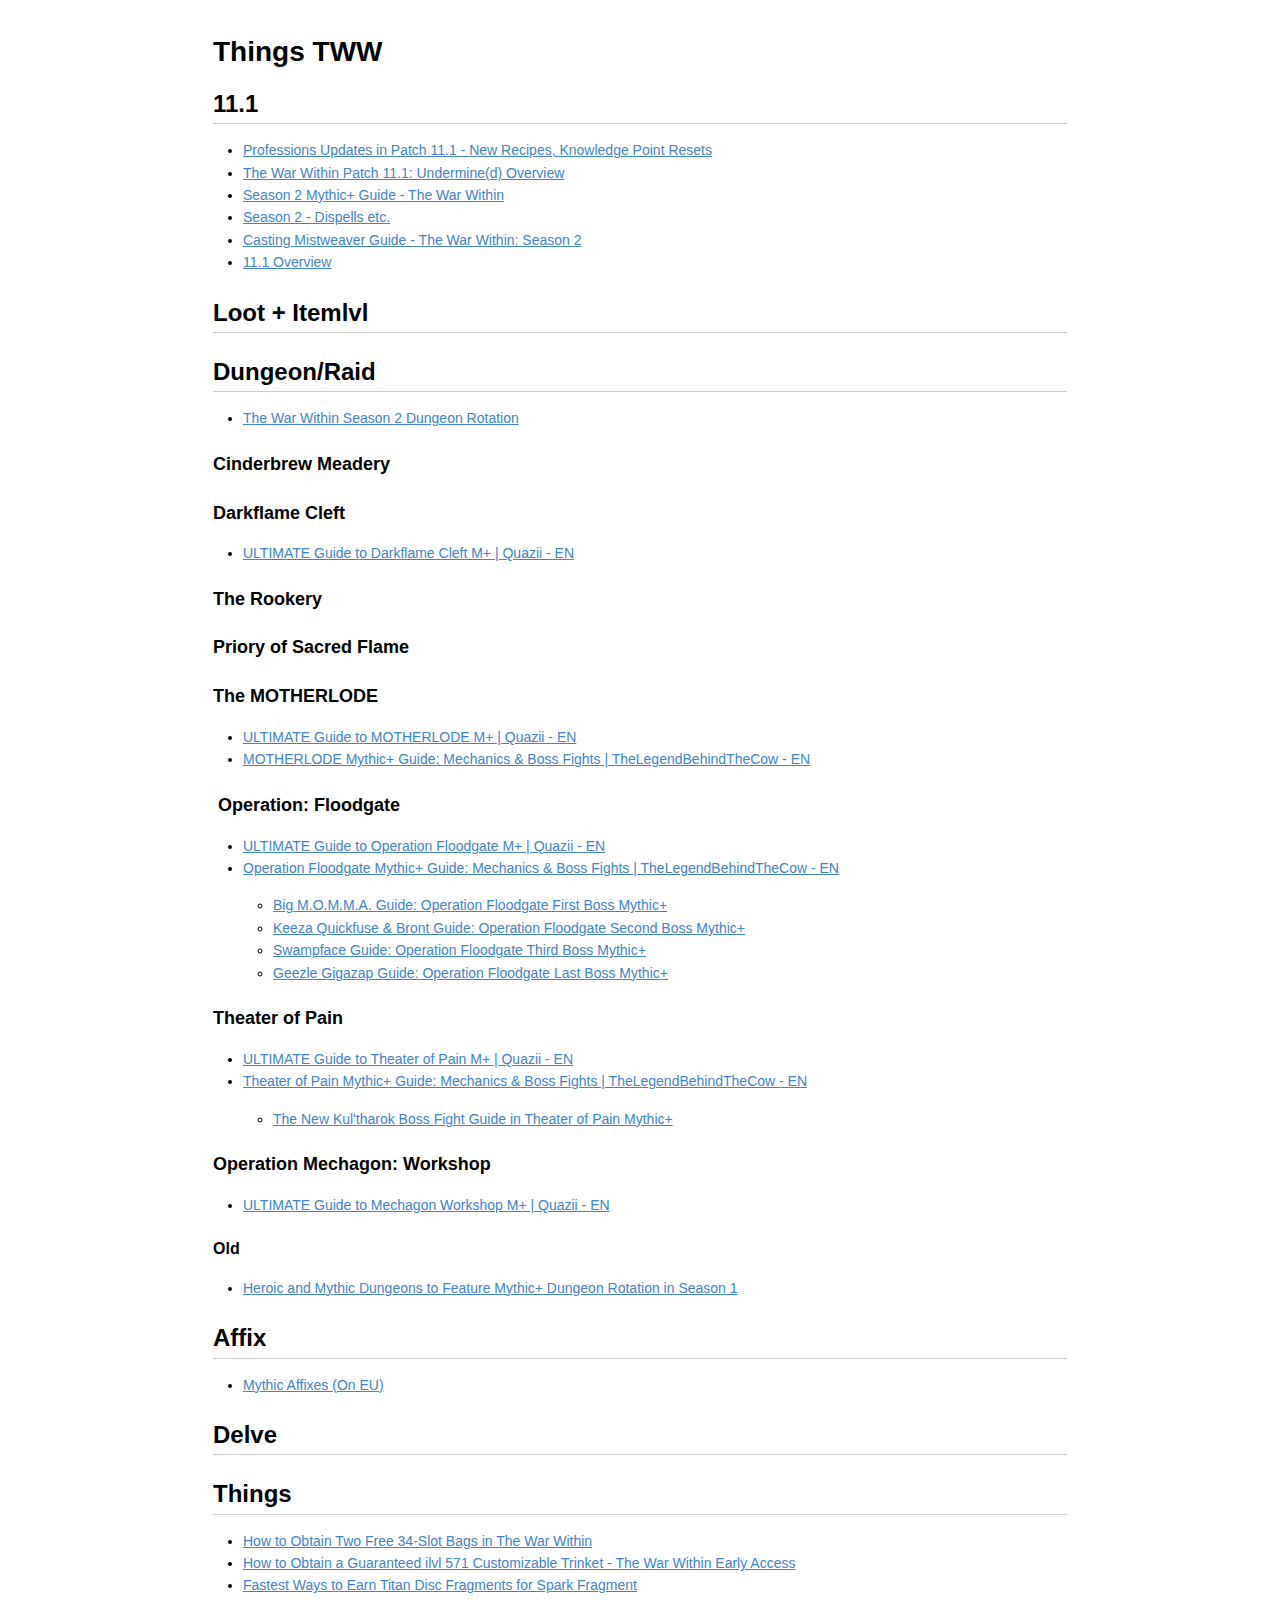
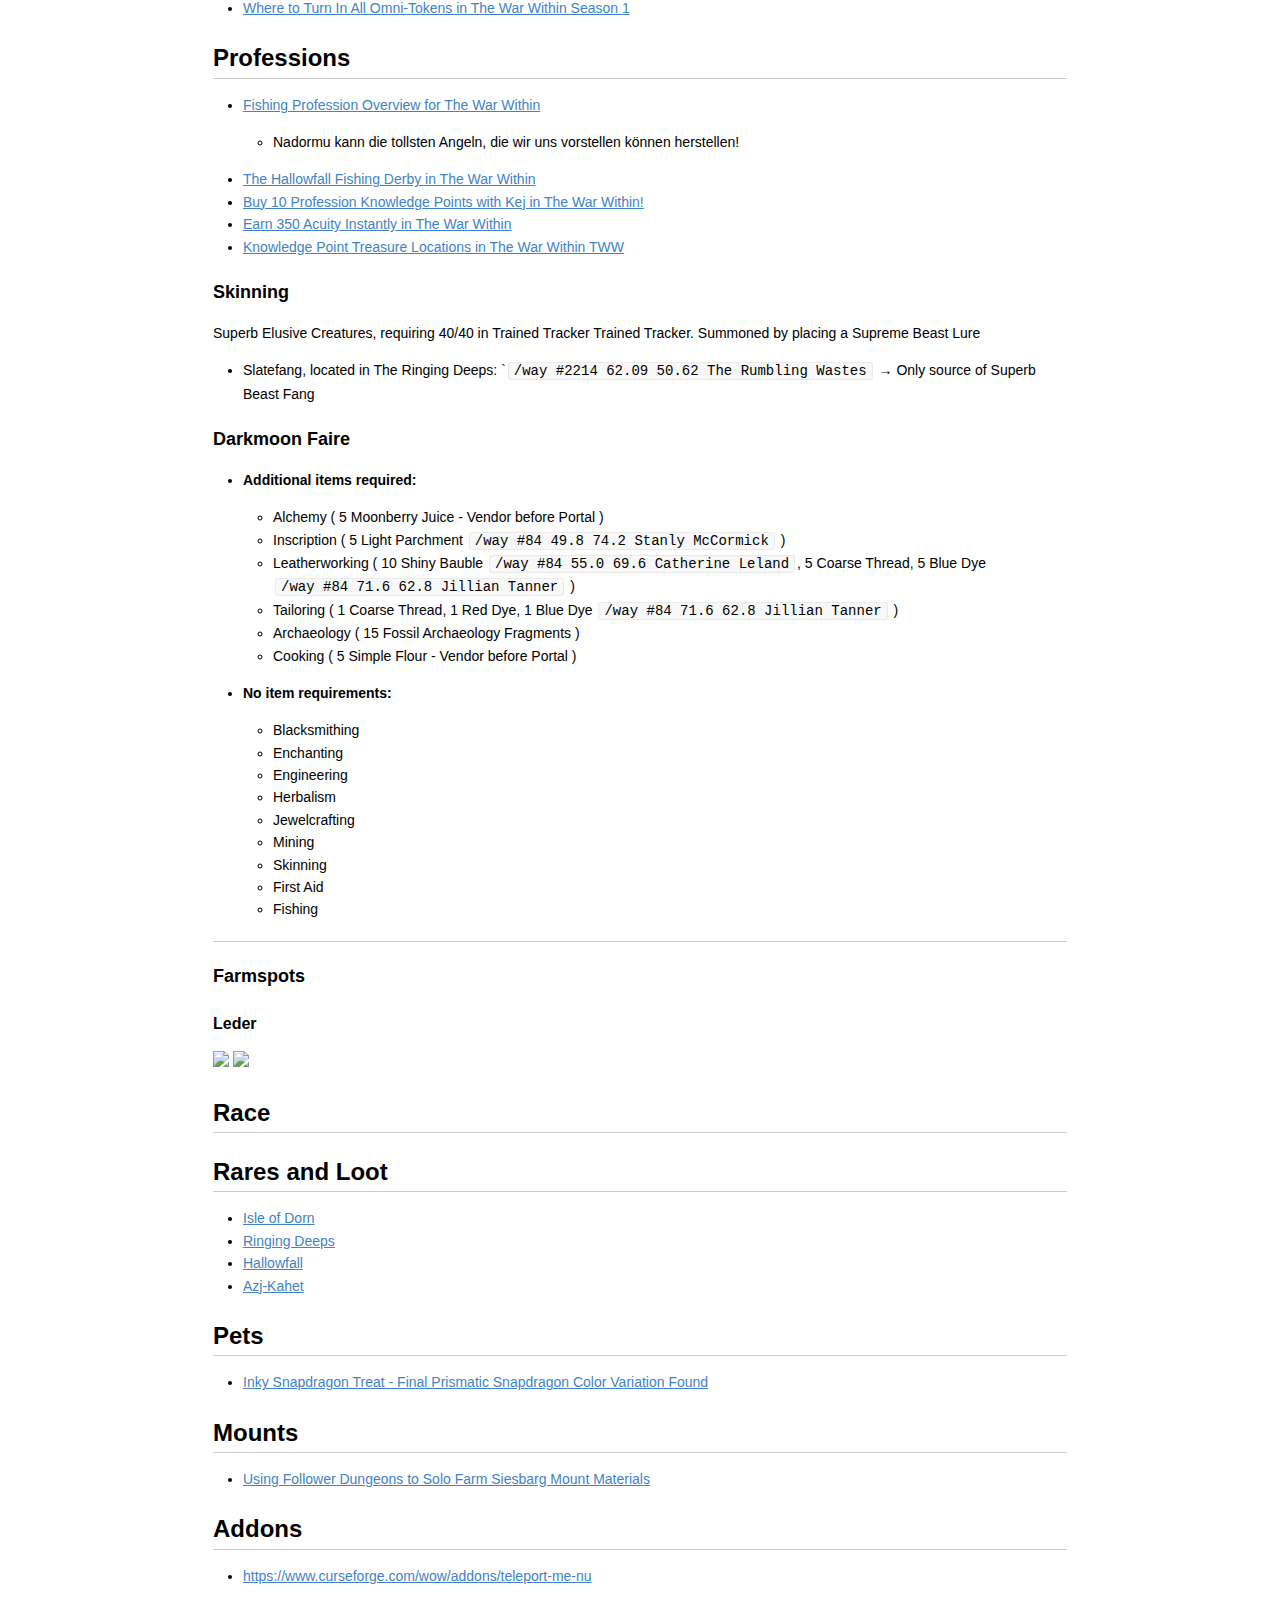
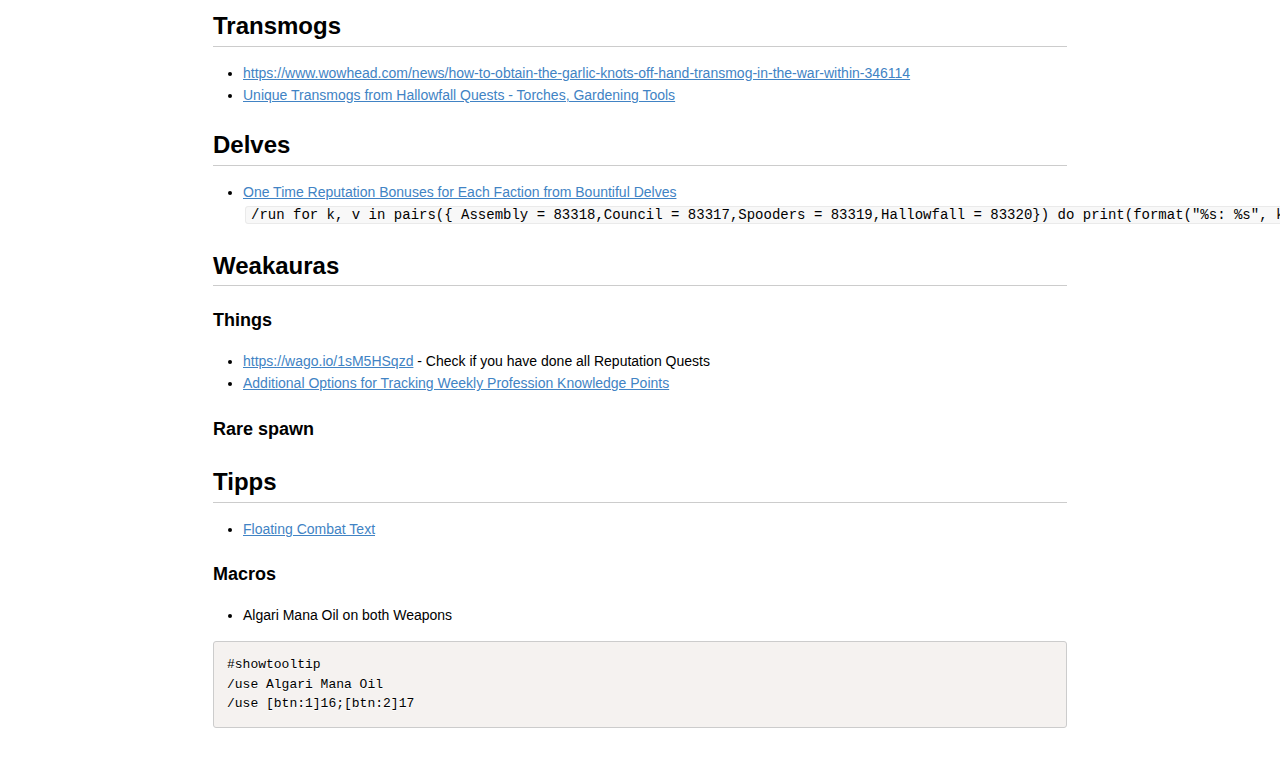
==== commit 49197a44: "If it's stupid and it works, it ain't stupid" ====
--- a/page/index.html
+++ b/page/index.html
@@ -615,51 +615,18 @@
 </ul></li>
 </ul>
 
-<h2 id="toc_19">Brewfest/Braufest</h2>
-
-<p>DF:</p>
-
-<div><pre><code class="language-none">/way Waking Shores 58.3 67.6
-/way Waking Shores 76.4 35.5
-/way Waking Shores 47.7 83.3
-/way The Azure Span:Dragon Isles 46.9 40.2
-/way The Azure Span:Dragon Isles 12.4 49.3
-/way The Azure Span:Dragon Isles 62.8 57.8
-/way Ohn&#39;ahran Plains 28.6 60.5
-/way Ohn&#39;ahran Plains 59.8 38.8
-/way Ohn&#39;ahran Plains 85.8 35.4
-/way Thaldraszus 52.2 81.5
-/way Thaldraszus 50.1 42.7</code></pre></div>
-
-<p>TWW:</p>
-
-<div><pre><code class="language-none">/way Dornogal 44.11 46.00 Bar Tab: Dornogal   
-/way Isle of Dorn 41.85 74.25 Bar Tab: Freywold Village   
-/way The Ringing Deeps 48.29 32.18 Bar Tab: Gundargaz
-/way The Ringing Deeps 63.35 78.82 Bar Tab: Opportunity Point
-/way Hallowfall 49.23 39.53 Bar Tab: Fjord Tavern
-/way Hallowfall 42.76 55.80 Bar Tab: Empire’s Edge Tavern
-/way City of Threads 57.76 39.87 Bar Tab :Lower: The Cobwebs
-/way City of Threads 49.84 21.52 Bar Tab: City of Threads, The Skittering Lounge
-/way Azj-Kahet 77.81 62.75 Bar Tab: Azj-Kahet: Rock Bottom Inn
-/way Azj-Kahet 56.72 38.71 Bar Tab: Azj-Kahet: The Trap Door</code></pre></div>
-
-<h2 id="toc_20"></h2>
-
-<h3 id="toc_21">Farmspots</h3>
-
-<h4 id="toc_22">Leder</h4>
+<h2 id="toc_19"></h2>
+
+<h3 id="toc_20">Farmspots</h3>
+
+<h4 id="toc_21">Leder</h4>
 
 <p><img src="https://wow.vi6.org/pics/gloom_citin.jpeg" style="width:100%;">
 <img src="https://wow.vi6.org/pics/leather.jpeg" style="width:100%;"></p>
 
-<h2 id="toc_23">Race</h2>
-
-<ul>
-<li><a href="https://www.wowhead.com/guide/allied-race/earthen">Earthen Allied Race</a></li>
-</ul>
-
-<h2 id="toc_24">Rares and Loot</h2>
+<h2 id="toc_22">Race</h2>
+
+<h2 id="toc_23">Rares and Loot</h2>
 
 <ul>
 <li><a href="https://www.wowhead.com/guide/the-war-within/isle-of-dorn-rares-and-treasures">Isle of Dorn</a></li>
@@ -668,37 +635,32 @@
 <li><a href="https://www.wowhead.com/guide/the-war-within/azj-kahet-rares-and-treasures">Azj-Kahet</a></li>
 </ul>
 
-<h2 id="toc_25">Pets</h2>
-
-<ul>
-<li><a href="https://www.wowhead.com/news/free-parrlok-pet-for-streaming-world-of-warcraft-discord-cross-promotion-346080">Free Pet with Discord</a></li>
+<h2 id="toc_24">Pets</h2>
+
+<ul>
 <li><a href="https://www.wowhead.com/news/inky-snapdragon-treat-final-prismatic-snapdragon-color-variation-found-365512">Inky Snapdragon Treat - Final Prismatic Snapdragon Color Variation Found</a></li>
 </ul>
 
-<h2 id="toc_26">Mounts</h2>
-
-<ul>
-<li><a href="https://www.wowhead.com/news/how-to-farm-for-the-beledars-spawn-mount-in-the-war-within-346104">How to Farm for the Beledar&#39;s Spawn Mount</a>
-<code>
-/run local a,b,c=258575,1000,{0,68821,45323,4740,6788,43066,25944,17293,18770,16166,9222,33660,32121,5799,18898,8889,14311,52915,40356,6758}for d=1,#c do a=a+c[d]TomTom:AddWaypoint(2215,floor(a/b)/b,a%b/b,{title=&quot;Beledar Spawn&quot;,from=&quot;Wowhead Script&quot;})end
-</code></li>
+<h2 id="toc_25">Mounts</h2>
+
+<ul>
 <li><a href="https://www.wowhead.com/news/using-follower-dungeons-to-solo-farm-siesbarg-mount-materials-346232">Using Follower Dungeons to Solo Farm Siesbarg Mount Materials</a></li>
 </ul>
 
-<h2 id="toc_27">Addons</h2>
+<h2 id="toc_26">Addons</h2>
 
 <ul>
 <li><a href="https://www.curseforge.com/wow/addons/teleport-me-nu">https://www.curseforge.com/wow/addons/teleport-me-nu</a></li>
 </ul>
 
-<h2 id="toc_28">Transmogs</h2>
+<h2 id="toc_27">Transmogs</h2>
 
 <ul>
 <li><a href="https://www.wowhead.com/news/how-to-obtain-the-garlic-knots-off-hand-transmog-in-the-war-within-346114">https://www.wowhead.com/news/how-to-obtain-the-garlic-knots-off-hand-transmog-in-the-war-within-346114</a></li>
 <li><a href="https://www.wowhead.com/news/unique-transmogs-from-hallowfall-quests-torches-gardening-tools-346215">Unique Transmogs from Hallowfall Quests - Torches, Gardening Tools</a></li>
 </ul>
 
-<h2 id="toc_29">Delves</h2>
+<h2 id="toc_28">Delves</h2>
 
 <ul>
 <li><a href="https://www.wowhead.com/news/one-time-reputation-bonuses-for-each-faction-from-bountiful-delves-346442">One Time Reputation Bonuses for Each Faction from Bountiful Delves</a><br>
@@ -707,28 +669,24 @@
 </code></li>
 </ul>
 
-<h2 id="toc_30">Weakauras</h2>
-
-<h3 id="toc_31">Things</h3>
+<h2 id="toc_29">Weakauras</h2>
+
+<h3 id="toc_30">Things</h3>
 
 <ul>
 <li><a href="https://wago.io/1sM5HSqzd">https://wago.io/1sM5HSqzd</a> - Check if you have done all Reputation Quests</li>
 <li><a href="https://www.wowhead.com/news/additional-options-for-tracking-weekly-profession-knowledge-points-346314">Additional Options for Tracking Weekly Profession Knowledge Points</a></li>
 </ul>
 
-<h3 id="toc_32">Rare spawn</h3>
-
-<ul>
-<li><a href="https://wago.io/xCLBExUB0">Beledar - Mount</a></li>
-</ul>
-
-<h2 id="toc_33">Tipps</h2>
+<h3 id="toc_31">Rare spawn</h3>
+
+<h2 id="toc_32">Tipps</h2>
 
 <ul>
 <li><a href="https://eu.battle.net/support/de/article/46205">Floating Combat Text</a></li>
 </ul>
 
-<h3 id="toc_34">Macros</h3>
+<h3 id="toc_33">Macros</h3>
 
 <ul>
 <li>Algari Mana Oil on both Weapons</li>
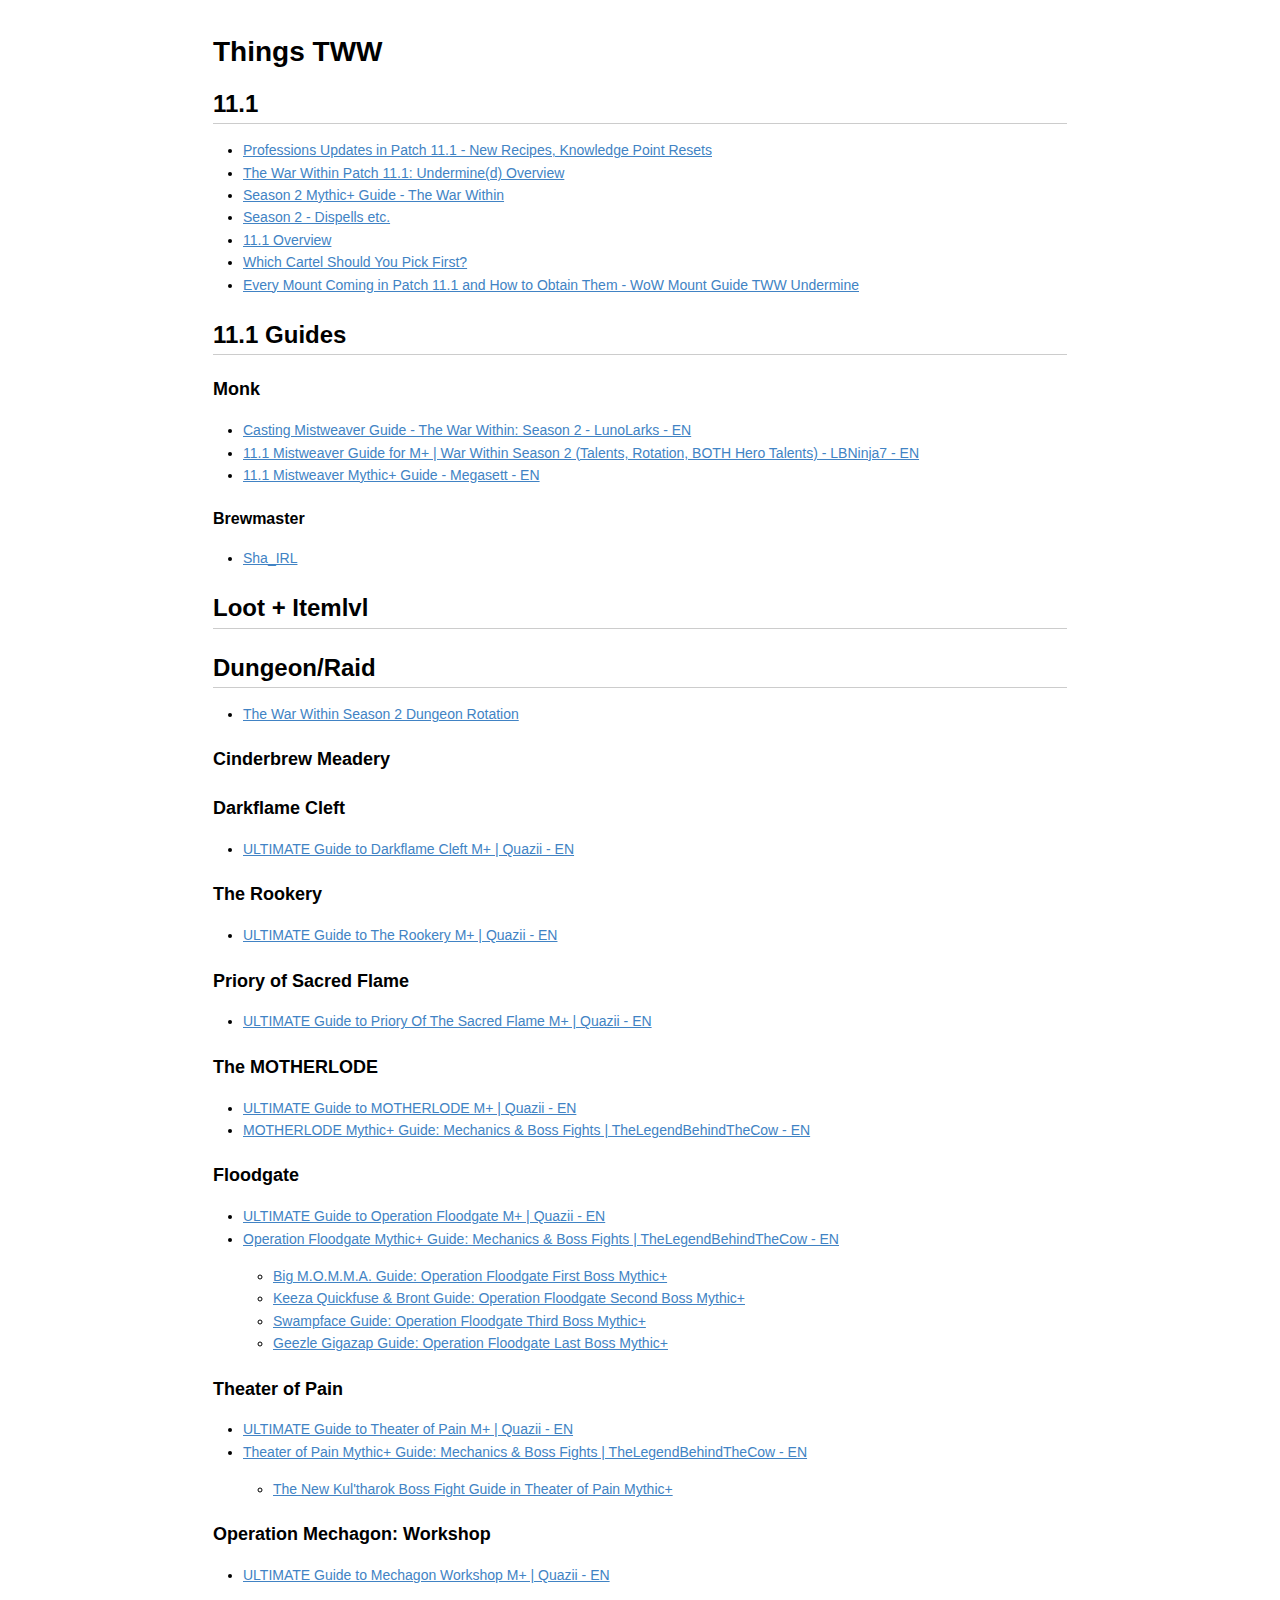
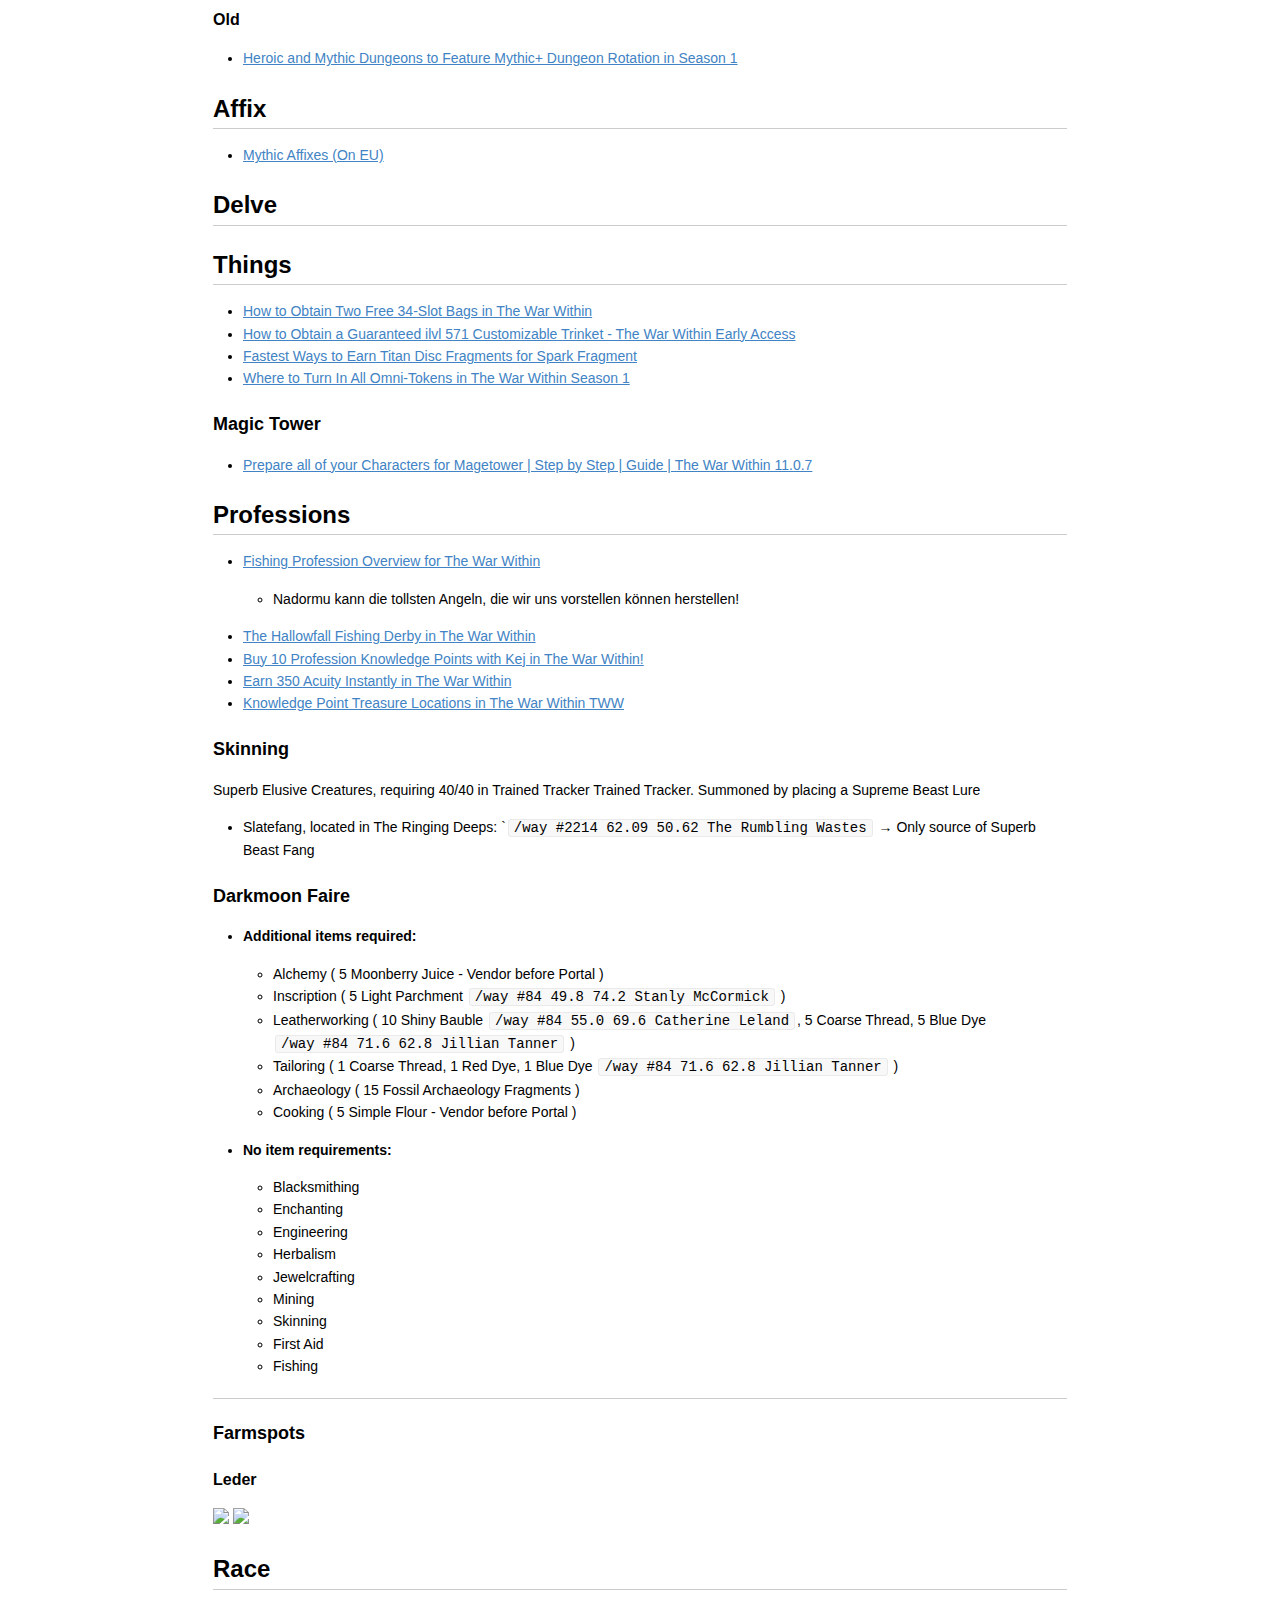
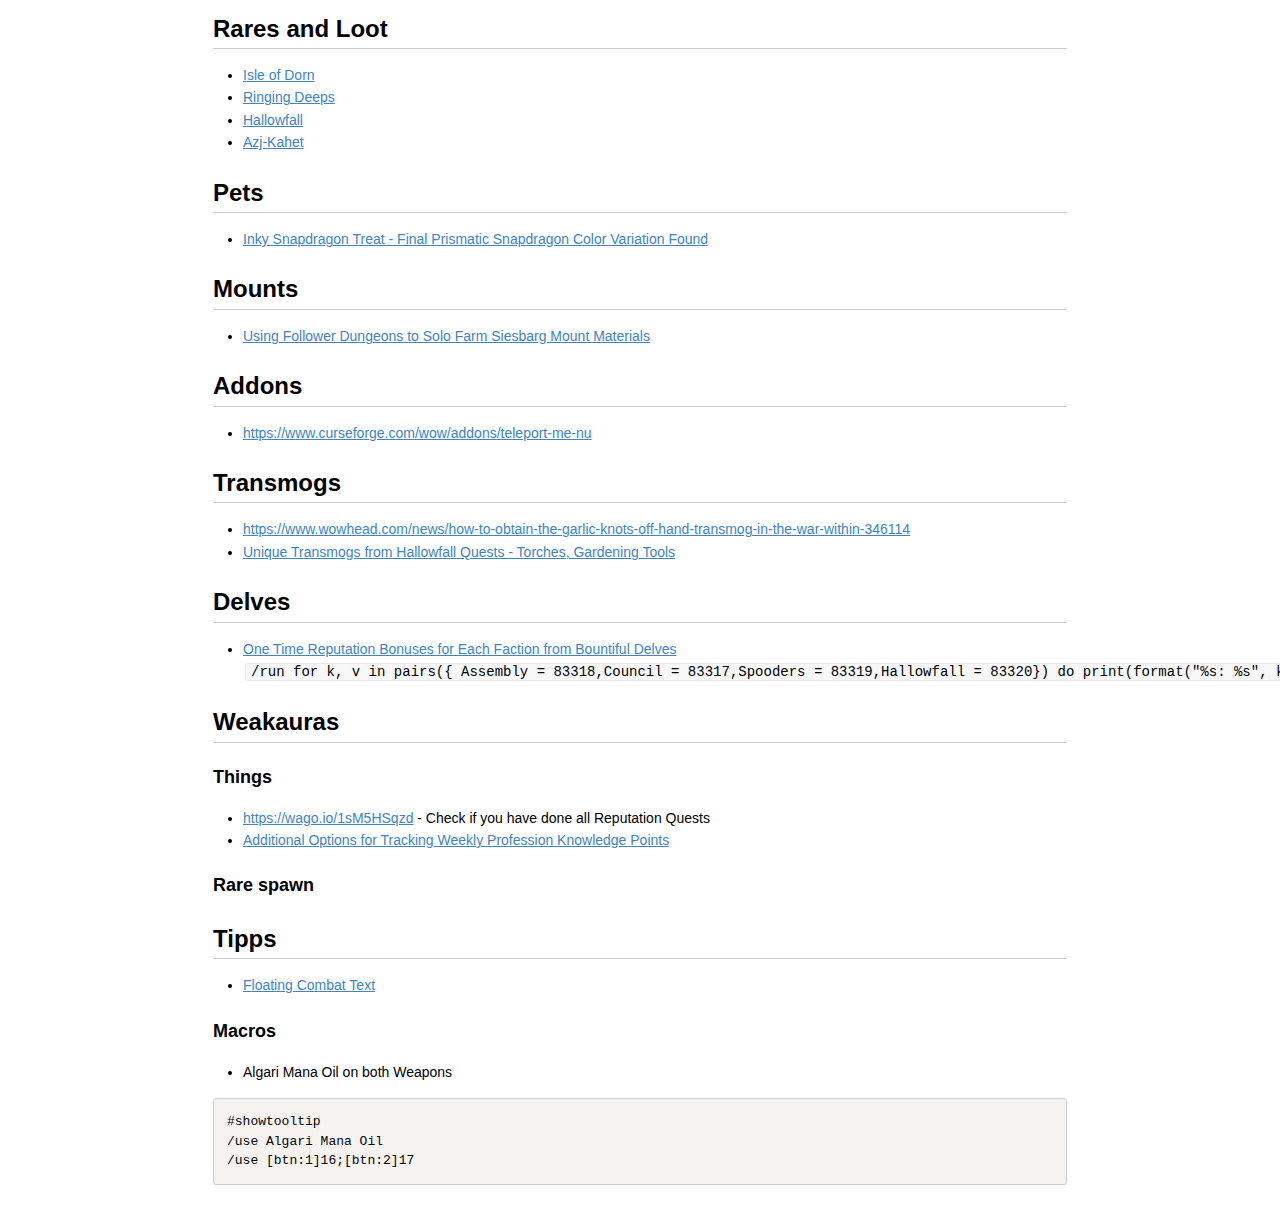
==== commit 36e07271: "Major fixup." ====
--- a/page/index.html
+++ b/page/index.html
@@ -480,38 +480,63 @@
 <li><a href="https://www.wowhead.com/guide/the-war-within/patch-11-1-undermined-overview">The War Within Patch 11.1: Undermine(d) Overview</a><br></li>
 <li><a href="https://www.wowhead.com/guide/mythic-plus-dungeons/the-war-within-season-2/overview">Season 2 Mythic+ Guide - The War Within</a></li>
 <li><a href="https://www.youtube.com/watch?v=xhXWGaV3l5c">Season 2 - Dispells etc.</a></li>
-<li><a href="https://www.youtube.com/watch?v=q_MnU5BC3Vk">Casting Mistweaver Guide - The War Within: Season 2</a></li>
 <li><a href="https://www.wowhead.com/news/undermine-d-official-overview-the-war-within-season-2-liberation-of-undermine-371721">11.1 Overview</a></li>
-</ul>
-
-<h2 id="toc_2">Loot + Itemlvl</h2>
-
-<h2 id="toc_3">Dungeon/Raid</h2>
+<li><a href="https://youtu.be/YS7IVgVqW84?si=HpxSyn13_YNBG0sn">Which Cartel Should You Pick First?</a></li>
+<li><a href="https://youtu.be/DQBBCwDOuUo?si=VzV9Bh6WAg6jn1Gl">Every Mount Coming in Patch 11.1 and How to Obtain Them - WoW Mount Guide TWW Undermine</a></li>
+</ul>
+
+<h2 id="toc_2">11.1 Guides</h2>
+
+<h3 id="toc_3">Monk</h3>
+
+<ul>
+<li><a href="https://www.youtube.com/watch?v=q_MnU5BC3Vk">Casting Mistweaver Guide - The War Within: Season 2 - LunoLarks - EN</a></li>
+<li><a href="https://youtu.be/6pxxFBqU8no?si=HyMC--0rp4xv9O57"> 11.1 Mistweaver Guide for M+ | War Within Season 2 (Talents, Rotation, BOTH Hero Talents) - LBNinja7 - EN</a></li>
+<li><a href="https://youtu.be/Ct5S3M7Uyvg?si=pZYsXASBlKjmNl-K">11.1 Mistweaver Mythic+ Guide - Megasett - EN</a></li>
+</ul>
+
+<h4 id="toc_4">Brewmaster</h4>
+
+<ul>
+<li><a href="https://www.youtube.com/@Sha_IRL/videos">Sha_IRL</a></li>
+</ul>
+
+<h2 id="toc_5">Loot + Itemlvl</h2>
+
+<h2 id="toc_6">Dungeon/Raid</h2>
 
 <ul>
 <li><a href="https://www.wowhead.com/news/war-within-season-2-dungeon-rotation-theater-of-pain-and-operation-mechagon-350855">The War Within Season 2 Dungeon Rotation</a></li>
 </ul>
 
-<h3 id="toc_4">Cinderbrew Meadery</h3>
-
-<h3 id="toc_5">Darkflame Cleft</h3>
+<h3 id="toc_7">Cinderbrew Meadery</h3>
+
+<h3 id="toc_8">Darkflame Cleft</h3>
 
 <ul>
 <li><a href="https://youtu.be/CsdRUrXNBh0?si=mhU6va5JZ1NXKeXT">ULTIMATE Guide to Darkflame Cleft M+ | Quazii - EN</a></li>
 </ul>
 
-<h3 id="toc_6">The Rookery</h3>
-
-<h3 id="toc_7">Priory of Sacred Flame</h3>
-
-<h3 id="toc_8">The MOTHERLODE</h3>
+<h3 id="toc_9">The Rookery</h3>
+
+<ul>
+<li><a href="https://youtu.be/9uul5NpsfX8?si=2k2W7mpZWluLatJa">ULTIMATE Guide to The Rookery M+ | Quazii - EN</a></li>
+</ul>
+
+<h3 id="toc_10">Priory of Sacred Flame</h3>
+
+<ul>
+<li><a href="https://youtu.be/BXiFDGRS1Og?si=gMt2Ntg-8hMOhIRS">ULTIMATE Guide to Priory Of The Sacred Flame M+ | Quazii - EN</a></li>
+</ul>
+
+<h3 id="toc_11">The MOTHERLODE</h3>
 
 <ul>
 <li><a href="https://youtu.be/x8lLZruaoNQ?si=N2KetoUZw3SBK-fz">ULTIMATE Guide to MOTHERLODE M+ | Quazii - EN</a></li>
 <li><a href="https://youtu.be/XQKI25SgSFk?si=lJOrHfnWyXMLRggq">MOTHERLODE Mythic+ Guide: Mechanics &amp; Boss Fights | TheLegendBehindTheCow - EN</a></li>
 </ul>
 
-<h3 id="toc_9"> Operation: Floodgate</h3>
+<h3 id="toc_12">Floodgate</h3>
 
 <ul>
 <li><a href="https://youtu.be/GXf9FOBWld4?si=Gc97Guu27em2rCF1">ULTIMATE Guide to Operation Floodgate M+ | Quazii - EN</a></li>
@@ -525,7 +550,7 @@
 </ul></li>
 </ul>
 
-<h3 id="toc_10">Theater of Pain</h3>
+<h3 id="toc_13">Theater of Pain</h3>
 
 <ul>
 <li><a href="https://youtu.be/hIlqp3On2mI?si=kQyeSW55t_f-yF9x">ULTIMATE Guide to Theater of Pain M+ | Quazii - EN</a></li>
@@ -536,27 +561,27 @@
 </ul></li>
 </ul>
 
-<h3 id="toc_11">Operation Mechagon: Workshop</h3>
+<h3 id="toc_14">Operation Mechagon: Workshop</h3>
 
 <ul>
 <li><a href="https://youtu.be/SbPsEWjxR_s?si=fMziNBwsZTCZQER0">ULTIMATE Guide to Mechagon Workshop M+ | Quazii - EN</a></li>
 </ul>
 
-<h4 id="toc_12">Old</h4>
+<h4 id="toc_15">Old</h4>
 
 <ul>
 <li><a href="https://www.wowhead.com/news/heroic-and-mythic-dungeons-to-feature-mythic-dungeon-rotation-in-season-1-346551">Heroic and Mythic Dungeons to Feature Mythic+ Dungeon Rotation in Season 1</a></li>
 </ul>
 
-<h2 id="toc_13">Affix</h2>
+<h2 id="toc_16">Affix</h2>
 
 <ul>
 <li><a href="https://wowaffixes.info">Mythic Affixes (On EU)</a></li>
 </ul>
 
-<h2 id="toc_14">Delve</h2>
-
-<h2 id="toc_15">Things</h2>
+<h2 id="toc_17">Delve</h2>
+
+<h2 id="toc_18">Things</h2>
 
 <ul>
 <li><a href="https://www.wowhead.com/news/how-to-obtain-two-free-34-slot-bags-in-the-war-within-346109">How to Obtain Two Free 34-Slot Bags in The War Within</a></li>
@@ -565,7 +590,13 @@
 <li><a href="https://www.wowhead.com/news/where-to-turn-in-all-omni-tokens-in-the-war-within-season-1-346857">Where to Turn In All Omni-Tokens in The War Within Season 1</a></li>
 </ul>
 
-<h2 id="toc_16">Professions</h2>
+<h3 id="toc_19">Magic Tower</h3>
+
+<ul>
+<li><a href="https://youtu.be/iD8cwCUtESU?si=DTMbuxXboPon5F1k">Prepare all of your Characters for Magetower | Step by Step | Guide | The War Within 11.0.7</a></li>
+</ul>
+
+<h2 id="toc_20">Professions</h2>
 
 <ul>
 <li><a href="https://www.wowhead.com/guide/the-war-within/professions/fishing-overview">Fishing Profession Overview for The War Within</a>
@@ -579,7 +610,7 @@
 <li><a href="https://www.wowhead.com/guide/the-war-within/professions/knowledge-point-treasure-locations">Knowledge Point Treasure Locations in The War Within TWW</a></li>
 </ul>
 
-<h3 id="toc_17">Skinning</h3>
+<h3 id="toc_21">Skinning</h3>
 
 <p>Superb Elusive Creatures, requiring 40/40 in Trained Tracker Trained Tracker. Summoned by placing a Supreme Beast Lure   </p>
 
@@ -587,7 +618,7 @@
 <li>Slatefang, located in The Ringing Deeps: `<code>/way #2214 62.09 50.62 The Rumbling Wastes</code> → Only source of Superb Beast Fang</li>
 </ul>
 
-<h3 id="toc_18">Darkmoon Faire</h3>
+<h3 id="toc_22">Darkmoon Faire</h3>
 
 <ul>
 <li><p><strong>Additional items required:</strong>   </p>
@@ -615,18 +646,18 @@
 </ul></li>
 </ul>
 
-<h2 id="toc_19"></h2>
-
-<h3 id="toc_20">Farmspots</h3>
-
-<h4 id="toc_21">Leder</h4>
+<h2 id="toc_23"></h2>
+
+<h3 id="toc_24">Farmspots</h3>
+
+<h4 id="toc_25">Leder</h4>
 
 <p><img src="https://wow.vi6.org/pics/gloom_citin.jpeg" style="width:100%;">
 <img src="https://wow.vi6.org/pics/leather.jpeg" style="width:100%;"></p>
 
-<h2 id="toc_22">Race</h2>
-
-<h2 id="toc_23">Rares and Loot</h2>
+<h2 id="toc_26">Race</h2>
+
+<h2 id="toc_27">Rares and Loot</h2>
 
 <ul>
 <li><a href="https://www.wowhead.com/guide/the-war-within/isle-of-dorn-rares-and-treasures">Isle of Dorn</a></li>
@@ -635,32 +666,32 @@
 <li><a href="https://www.wowhead.com/guide/the-war-within/azj-kahet-rares-and-treasures">Azj-Kahet</a></li>
 </ul>
 
-<h2 id="toc_24">Pets</h2>
+<h2 id="toc_28">Pets</h2>
 
 <ul>
 <li><a href="https://www.wowhead.com/news/inky-snapdragon-treat-final-prismatic-snapdragon-color-variation-found-365512">Inky Snapdragon Treat - Final Prismatic Snapdragon Color Variation Found</a></li>
 </ul>
 
-<h2 id="toc_25">Mounts</h2>
+<h2 id="toc_29">Mounts</h2>
 
 <ul>
 <li><a href="https://www.wowhead.com/news/using-follower-dungeons-to-solo-farm-siesbarg-mount-materials-346232">Using Follower Dungeons to Solo Farm Siesbarg Mount Materials</a></li>
 </ul>
 
-<h2 id="toc_26">Addons</h2>
+<h2 id="toc_30">Addons</h2>
 
 <ul>
 <li><a href="https://www.curseforge.com/wow/addons/teleport-me-nu">https://www.curseforge.com/wow/addons/teleport-me-nu</a></li>
 </ul>
 
-<h2 id="toc_27">Transmogs</h2>
+<h2 id="toc_31">Transmogs</h2>
 
 <ul>
 <li><a href="https://www.wowhead.com/news/how-to-obtain-the-garlic-knots-off-hand-transmog-in-the-war-within-346114">https://www.wowhead.com/news/how-to-obtain-the-garlic-knots-off-hand-transmog-in-the-war-within-346114</a></li>
 <li><a href="https://www.wowhead.com/news/unique-transmogs-from-hallowfall-quests-torches-gardening-tools-346215">Unique Transmogs from Hallowfall Quests - Torches, Gardening Tools</a></li>
 </ul>
 
-<h2 id="toc_28">Delves</h2>
+<h2 id="toc_32">Delves</h2>
 
 <ul>
 <li><a href="https://www.wowhead.com/news/one-time-reputation-bonuses-for-each-faction-from-bountiful-delves-346442">One Time Reputation Bonuses for Each Faction from Bountiful Delves</a><br>
@@ -669,24 +700,24 @@
 </code></li>
 </ul>
 
-<h2 id="toc_29">Weakauras</h2>
-
-<h3 id="toc_30">Things</h3>
+<h2 id="toc_33">Weakauras</h2>
+
+<h3 id="toc_34">Things</h3>
 
 <ul>
 <li><a href="https://wago.io/1sM5HSqzd">https://wago.io/1sM5HSqzd</a> - Check if you have done all Reputation Quests</li>
 <li><a href="https://www.wowhead.com/news/additional-options-for-tracking-weekly-profession-knowledge-points-346314">Additional Options for Tracking Weekly Profession Knowledge Points</a></li>
 </ul>
 
-<h3 id="toc_31">Rare spawn</h3>
-
-<h2 id="toc_32">Tipps</h2>
+<h3 id="toc_35">Rare spawn</h3>
+
+<h2 id="toc_36">Tipps</h2>
 
 <ul>
 <li><a href="https://eu.battle.net/support/de/article/46205">Floating Combat Text</a></li>
 </ul>
 
-<h3 id="toc_33">Macros</h3>
+<h3 id="toc_37">Macros</h3>
 
 <ul>
 <li>Algari Mana Oil on both Weapons</li>
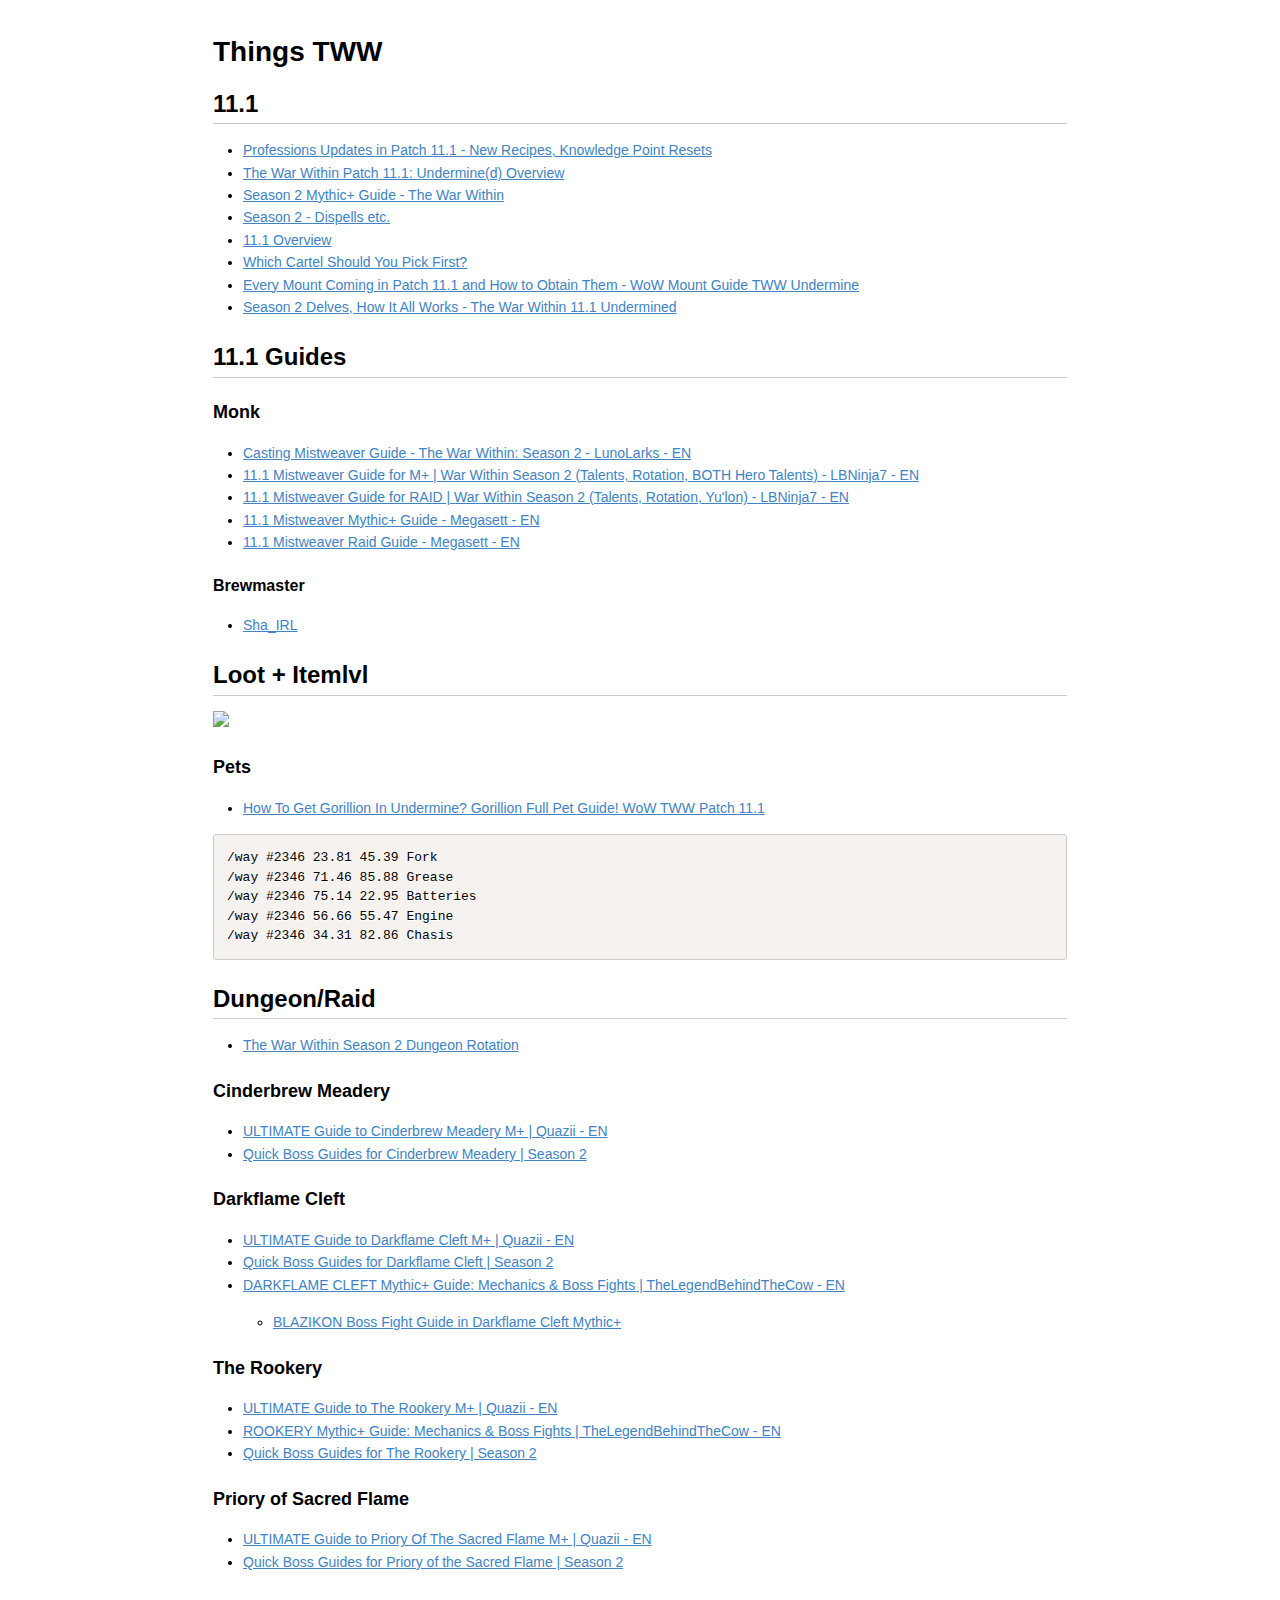
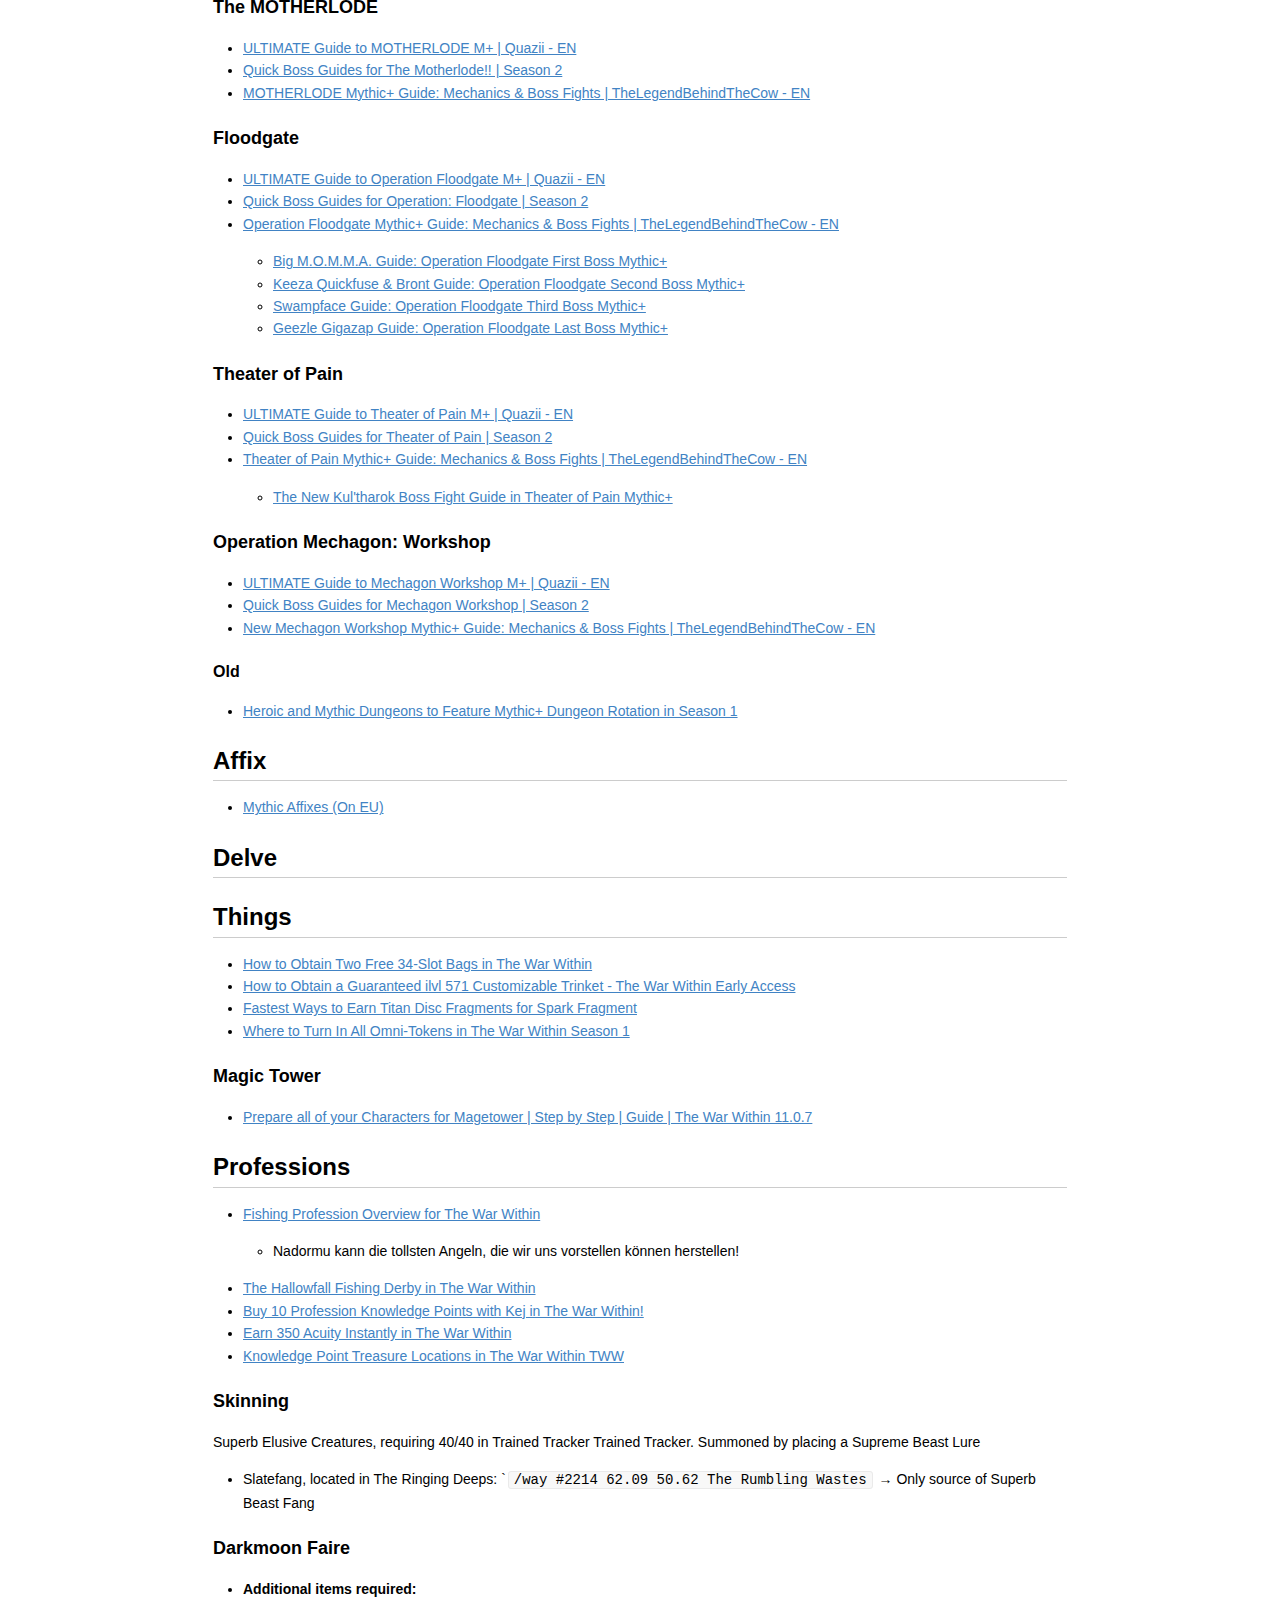
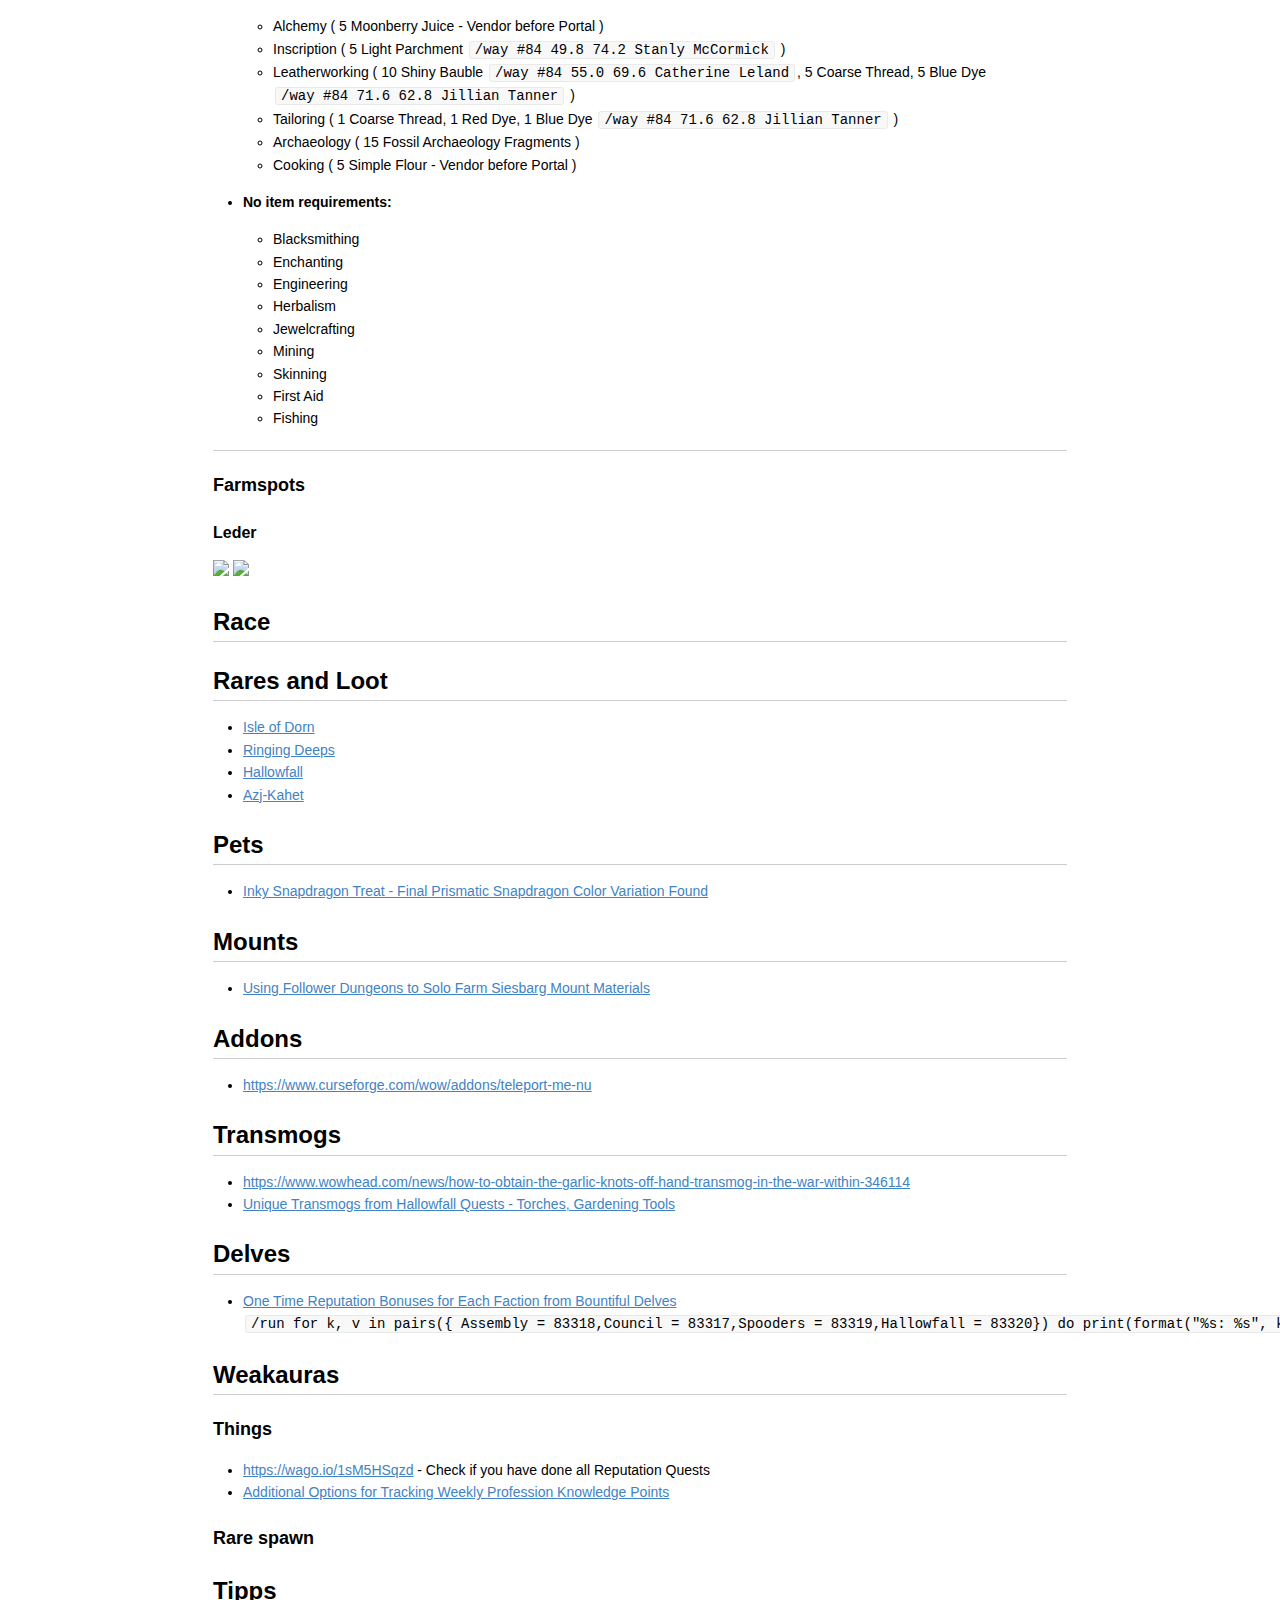
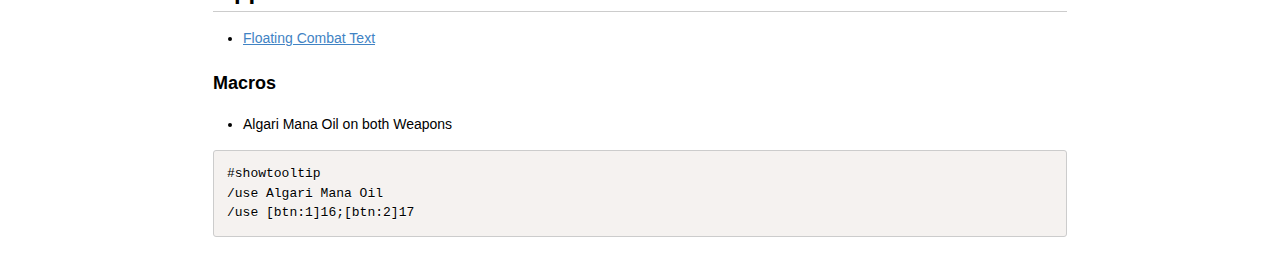
==== commit 6703b3b8: "bad things happen when you forget about that one little change you made ages ago" ====
--- a/page/index.html
+++ b/page/index.html
@@ -483,6 +483,7 @@
 <li><a href="https://www.wowhead.com/news/undermine-d-official-overview-the-war-within-season-2-liberation-of-undermine-371721">11.1 Overview</a></li>
 <li><a href="https://youtu.be/YS7IVgVqW84?si=HpxSyn13_YNBG0sn">Which Cartel Should You Pick First?</a></li>
 <li><a href="https://youtu.be/DQBBCwDOuUo?si=VzV9Bh6WAg6jn1Gl">Every Mount Coming in Patch 11.1 and How to Obtain Them - WoW Mount Guide TWW Undermine</a></li>
+<li><a href="https://youtu.be/p5Cmik-zdoo?si=WsFzysQUu7x_1E4r">Season 2 Delves, How It All Works - The War Within 11.1 Undermined</a></li>
 </ul>
 
 <h2 id="toc_2">11.1 Guides</h2>
@@ -492,7 +493,9 @@
 <ul>
 <li><a href="https://www.youtube.com/watch?v=q_MnU5BC3Vk">Casting Mistweaver Guide - The War Within: Season 2 - LunoLarks - EN</a></li>
 <li><a href="https://youtu.be/6pxxFBqU8no?si=HyMC--0rp4xv9O57"> 11.1 Mistweaver Guide for M+ | War Within Season 2 (Talents, Rotation, BOTH Hero Talents) - LBNinja7 - EN</a></li>
+<li><a href="https://youtu.be/1F_-IJftlJ0?si=IZPl-ELOqha1e_KC">11.1 Mistweaver Guide for RAID | War Within Season 2 (Talents, Rotation, Yu&#39;lon) - LBNinja7 - EN</a></li>
 <li><a href="https://youtu.be/Ct5S3M7Uyvg?si=pZYsXASBlKjmNl-K">11.1 Mistweaver Mythic+ Guide - Megasett - EN</a></li>
+<li><a href="https://youtu.be/VzcfVeHfx3k?si=NuNi_NsZ2A_pDlK5">11.1 Mistweaver Raid Guide - Megasett - EN</a></li>
 </ul>
 
 <h4 id="toc_4">Brewmaster</h4>
@@ -503,43 +506,73 @@
 
 <h2 id="toc_5">Loot + Itemlvl</h2>
 
-<h2 id="toc_6">Dungeon/Raid</h2>
+<p><img src="https://loot.ghostopera.org/assets/wow-season-2.png?1740410702" style="width:100%;"></p>
+
+<h3 id="toc_6">Pets</h3>
+
+<ul>
+<li><a href="https://youtu.be/ewAiH0uNSog?si=jJAhLMzP3oCcL9hl">How To Get Gorillion In Undermine? Gorillion Full Pet Guide! WoW TWW Patch 11.1</a></li>
+</ul>
+
+<div><pre><code class="language-none">/way #2346 23.81 45.39 Fork   
+/way #2346 71.46 85.88 Grease    
+/way #2346 75.14 22.95 Batteries   
+/way #2346 56.66 55.47 Engine   
+/way #2346 34.31 82.86 Chasis    </code></pre></div>
+
+<h2 id="toc_7">Dungeon/Raid</h2>
 
 <ul>
 <li><a href="https://www.wowhead.com/news/war-within-season-2-dungeon-rotation-theater-of-pain-and-operation-mechagon-350855">The War Within Season 2 Dungeon Rotation</a></li>
 </ul>
 
-<h3 id="toc_7">Cinderbrew Meadery</h3>
-
-<h3 id="toc_8">Darkflame Cleft</h3>
+<h3 id="toc_8">Cinderbrew Meadery</h3>
+
+<ul>
+<li><a href="https://youtu.be/COeYMi3FqpE?si=_C2VSIdJPoo0_y-k">ULTIMATE Guide to Cinderbrew Meadery M+ | Quazii - EN</a></li>
+<li><a href="https://youtu.be/Z9E71eswp04?si=sVpI1BMwyKDtZBEJ">Quick Boss Guides for Cinderbrew Meadery | Season 2</a></li>
+</ul>
+
+<h3 id="toc_9">Darkflame Cleft</h3>
 
 <ul>
 <li><a href="https://youtu.be/CsdRUrXNBh0?si=mhU6va5JZ1NXKeXT">ULTIMATE Guide to Darkflame Cleft M+ | Quazii - EN</a></li>
-</ul>
-
-<h3 id="toc_9">The Rookery</h3>
+<li><a href="https://youtu.be/V9LqLLa1t_U?si=GcfamSBJ-7ZKVzps">Quick Boss Guides for Darkflame Cleft | Season 2</a> </li>
+<li><a href="https://youtu.be/2ZBzRDhQvEI?si=4xAjg_WgHVsWfLAz">DARKFLAME CLEFT Mythic+ Guide: Mechanics &amp; Boss Fights | TheLegendBehindTheCow - EN</a>
+
+<ul>
+<li><a href="https://youtu.be/6jMTK0nYfVc?si=21S68F0yBBkI6Vrg">BLAZIKON Boss Fight Guide in Darkflame Cleft Mythic+</a> </li>
+</ul></li>
+</ul>
+
+<h3 id="toc_10">The Rookery</h3>
 
 <ul>
 <li><a href="https://youtu.be/9uul5NpsfX8?si=2k2W7mpZWluLatJa">ULTIMATE Guide to The Rookery M+ | Quazii - EN</a></li>
-</ul>
-
-<h3 id="toc_10">Priory of Sacred Flame</h3>
+<li><a href="https://youtu.be/8_pf8ybV7Dw?si=maVDmQhgzoWaoKO7">ROOKERY Mythic+ Guide: Mechanics &amp; Boss Fights | TheLegendBehindTheCow - EN</a></li>
+<li><a href="https://youtu.be/Za9M4FMiEMc?si=V5hT92cafWiDvpKW">Quick Boss Guides for The Rookery | Season 2</a></li>
+</ul>
+
+<h3 id="toc_11">Priory of Sacred Flame</h3>
 
 <ul>
 <li><a href="https://youtu.be/BXiFDGRS1Og?si=gMt2Ntg-8hMOhIRS">ULTIMATE Guide to Priory Of The Sacred Flame M+ | Quazii - EN</a></li>
-</ul>
-
-<h3 id="toc_11">The MOTHERLODE</h3>
+<li><a href="https://youtu.be/NlFasgSWCdQ?si=bZtYsaVq_qKxcUoP">Quick Boss Guides for Priory of the Sacred Flame | Season 2</a></li>
+</ul>
+
+<h3 id="toc_12">The MOTHERLODE</h3>
 
 <ul>
 <li><a href="https://youtu.be/x8lLZruaoNQ?si=N2KetoUZw3SBK-fz">ULTIMATE Guide to MOTHERLODE M+ | Quazii - EN</a></li>
+<li><a href="https://youtu.be/Xg14Su4XUgY?si=xmG0HMJe9nELLLGW">Quick Boss Guides for The Motherlode!! | Season 2</a></li>
 <li><a href="https://youtu.be/XQKI25SgSFk?si=lJOrHfnWyXMLRggq">MOTHERLODE Mythic+ Guide: Mechanics &amp; Boss Fights | TheLegendBehindTheCow - EN</a></li>
 </ul>
 
-<h3 id="toc_12">Floodgate</h3>
+<h3 id="toc_13">Floodgate</h3>
 
 <ul>
 <li><a href="https://youtu.be/GXf9FOBWld4?si=Gc97Guu27em2rCF1">ULTIMATE Guide to Operation Floodgate M+ | Quazii - EN</a></li>
+<li><a href="https://youtu.be/J_PoAQO-gWE?si=BACi6Z-bqytnbmRA">Quick Boss Guides for Operation: Floodgate | Season 2</a></li>
 <li><a href="https://youtu.be/e0u3soAtNJs?si=RYlrXTjQzCp2l4fs">Operation Floodgate Mythic+ Guide: Mechanics &amp; Boss Fights | TheLegendBehindTheCow - EN</a><br>
 
 <ul>
@@ -550,10 +583,11 @@
 </ul></li>
 </ul>
 
-<h3 id="toc_13">Theater of Pain</h3>
+<h3 id="toc_14">Theater of Pain</h3>
 
 <ul>
 <li><a href="https://youtu.be/hIlqp3On2mI?si=kQyeSW55t_f-yF9x">ULTIMATE Guide to Theater of Pain M+ | Quazii - EN</a></li>
+<li><a href="https://youtu.be/H0yR3-G7OCc?si=sqGXs1-MOjx8mzuI">Quick Boss Guides for Theater of Pain | Season 2</a></li>
 <li><a href="https://youtu.be/jYaWS-rp-fg?si=mbY0rf1F90p2wLii">Theater of Pain Mythic+ Guide: Mechanics &amp; Boss Fights | TheLegendBehindTheCow - EN</a>
 
 <ul>
@@ -561,27 +595,29 @@
 </ul></li>
 </ul>
 
-<h3 id="toc_14">Operation Mechagon: Workshop</h3>
+<h3 id="toc_15">Operation Mechagon: Workshop</h3>
 
 <ul>
 <li><a href="https://youtu.be/SbPsEWjxR_s?si=fMziNBwsZTCZQER0">ULTIMATE Guide to Mechagon Workshop M+ | Quazii - EN</a></li>
-</ul>
-
-<h4 id="toc_15">Old</h4>
+<li><a href="https://youtu.be/009S7AR9Mnc?si=eMmYaD1BzdnAC7Gs">Quick Boss Guides for Mechagon Workshop | Season 2</a></li>
+<li><a href="https://youtu.be/s7VzKV3rlIQ?si=FRpZCABZizURVH9J">New Mechagon Workshop Mythic+ Guide: Mechanics &amp; Boss Fights | TheLegendBehindTheCow - EN</a></li>
+</ul>
+
+<h4 id="toc_16">Old</h4>
 
 <ul>
 <li><a href="https://www.wowhead.com/news/heroic-and-mythic-dungeons-to-feature-mythic-dungeon-rotation-in-season-1-346551">Heroic and Mythic Dungeons to Feature Mythic+ Dungeon Rotation in Season 1</a></li>
 </ul>
 
-<h2 id="toc_16">Affix</h2>
+<h2 id="toc_17">Affix</h2>
 
 <ul>
 <li><a href="https://wowaffixes.info">Mythic Affixes (On EU)</a></li>
 </ul>
 
-<h2 id="toc_17">Delve</h2>
-
-<h2 id="toc_18">Things</h2>
+<h2 id="toc_18">Delve</h2>
+
+<h2 id="toc_19">Things</h2>
 
 <ul>
 <li><a href="https://www.wowhead.com/news/how-to-obtain-two-free-34-slot-bags-in-the-war-within-346109">How to Obtain Two Free 34-Slot Bags in The War Within</a></li>
@@ -590,13 +626,13 @@
 <li><a href="https://www.wowhead.com/news/where-to-turn-in-all-omni-tokens-in-the-war-within-season-1-346857">Where to Turn In All Omni-Tokens in The War Within Season 1</a></li>
 </ul>
 
-<h3 id="toc_19">Magic Tower</h3>
+<h3 id="toc_20">Magic Tower</h3>
 
 <ul>
 <li><a href="https://youtu.be/iD8cwCUtESU?si=DTMbuxXboPon5F1k">Prepare all of your Characters for Magetower | Step by Step | Guide | The War Within 11.0.7</a></li>
 </ul>
 
-<h2 id="toc_20">Professions</h2>
+<h2 id="toc_21">Professions</h2>
 
 <ul>
 <li><a href="https://www.wowhead.com/guide/the-war-within/professions/fishing-overview">Fishing Profession Overview for The War Within</a>
@@ -610,7 +646,7 @@
 <li><a href="https://www.wowhead.com/guide/the-war-within/professions/knowledge-point-treasure-locations">Knowledge Point Treasure Locations in The War Within TWW</a></li>
 </ul>
 
-<h3 id="toc_21">Skinning</h3>
+<h3 id="toc_22">Skinning</h3>
 
 <p>Superb Elusive Creatures, requiring 40/40 in Trained Tracker Trained Tracker. Summoned by placing a Supreme Beast Lure   </p>
 
@@ -618,7 +654,7 @@
 <li>Slatefang, located in The Ringing Deeps: `<code>/way #2214 62.09 50.62 The Rumbling Wastes</code> → Only source of Superb Beast Fang</li>
 </ul>
 
-<h3 id="toc_22">Darkmoon Faire</h3>
+<h3 id="toc_23">Darkmoon Faire</h3>
 
 <ul>
 <li><p><strong>Additional items required:</strong>   </p>
@@ -646,18 +682,18 @@
 </ul></li>
 </ul>
 
-<h2 id="toc_23"></h2>
-
-<h3 id="toc_24">Farmspots</h3>
-
-<h4 id="toc_25">Leder</h4>
+<h2 id="toc_24"></h2>
+
+<h3 id="toc_25">Farmspots</h3>
+
+<h4 id="toc_26">Leder</h4>
 
 <p><img src="https://wow.vi6.org/pics/gloom_citin.jpeg" style="width:100%;">
 <img src="https://wow.vi6.org/pics/leather.jpeg" style="width:100%;"></p>
 
-<h2 id="toc_26">Race</h2>
-
-<h2 id="toc_27">Rares and Loot</h2>
+<h2 id="toc_27">Race</h2>
+
+<h2 id="toc_28">Rares and Loot</h2>
 
 <ul>
 <li><a href="https://www.wowhead.com/guide/the-war-within/isle-of-dorn-rares-and-treasures">Isle of Dorn</a></li>
@@ -666,32 +702,32 @@
 <li><a href="https://www.wowhead.com/guide/the-war-within/azj-kahet-rares-and-treasures">Azj-Kahet</a></li>
 </ul>
 
-<h2 id="toc_28">Pets</h2>
+<h2 id="toc_29">Pets</h2>
 
 <ul>
 <li><a href="https://www.wowhead.com/news/inky-snapdragon-treat-final-prismatic-snapdragon-color-variation-found-365512">Inky Snapdragon Treat - Final Prismatic Snapdragon Color Variation Found</a></li>
 </ul>
 
-<h2 id="toc_29">Mounts</h2>
+<h2 id="toc_30">Mounts</h2>
 
 <ul>
 <li><a href="https://www.wowhead.com/news/using-follower-dungeons-to-solo-farm-siesbarg-mount-materials-346232">Using Follower Dungeons to Solo Farm Siesbarg Mount Materials</a></li>
 </ul>
 
-<h2 id="toc_30">Addons</h2>
+<h2 id="toc_31">Addons</h2>
 
 <ul>
 <li><a href="https://www.curseforge.com/wow/addons/teleport-me-nu">https://www.curseforge.com/wow/addons/teleport-me-nu</a></li>
 </ul>
 
-<h2 id="toc_31">Transmogs</h2>
+<h2 id="toc_32">Transmogs</h2>
 
 <ul>
 <li><a href="https://www.wowhead.com/news/how-to-obtain-the-garlic-knots-off-hand-transmog-in-the-war-within-346114">https://www.wowhead.com/news/how-to-obtain-the-garlic-knots-off-hand-transmog-in-the-war-within-346114</a></li>
 <li><a href="https://www.wowhead.com/news/unique-transmogs-from-hallowfall-quests-torches-gardening-tools-346215">Unique Transmogs from Hallowfall Quests - Torches, Gardening Tools</a></li>
 </ul>
 
-<h2 id="toc_32">Delves</h2>
+<h2 id="toc_33">Delves</h2>
 
 <ul>
 <li><a href="https://www.wowhead.com/news/one-time-reputation-bonuses-for-each-faction-from-bountiful-delves-346442">One Time Reputation Bonuses for Each Faction from Bountiful Delves</a><br>
@@ -700,24 +736,24 @@
 </code></li>
 </ul>
 
-<h2 id="toc_33">Weakauras</h2>
-
-<h3 id="toc_34">Things</h3>
+<h2 id="toc_34">Weakauras</h2>
+
+<h3 id="toc_35">Things</h3>
 
 <ul>
 <li><a href="https://wago.io/1sM5HSqzd">https://wago.io/1sM5HSqzd</a> - Check if you have done all Reputation Quests</li>
 <li><a href="https://www.wowhead.com/news/additional-options-for-tracking-weekly-profession-knowledge-points-346314">Additional Options for Tracking Weekly Profession Knowledge Points</a></li>
 </ul>
 
-<h3 id="toc_35">Rare spawn</h3>
-
-<h2 id="toc_36">Tipps</h2>
+<h3 id="toc_36">Rare spawn</h3>
+
+<h2 id="toc_37">Tipps</h2>
 
 <ul>
 <li><a href="https://eu.battle.net/support/de/article/46205">Floating Combat Text</a></li>
 </ul>
 
-<h3 id="toc_37">Macros</h3>
+<h3 id="toc_38">Macros</h3>
 
 <ul>
 <li>Algari Mana Oil on both Weapons</li>
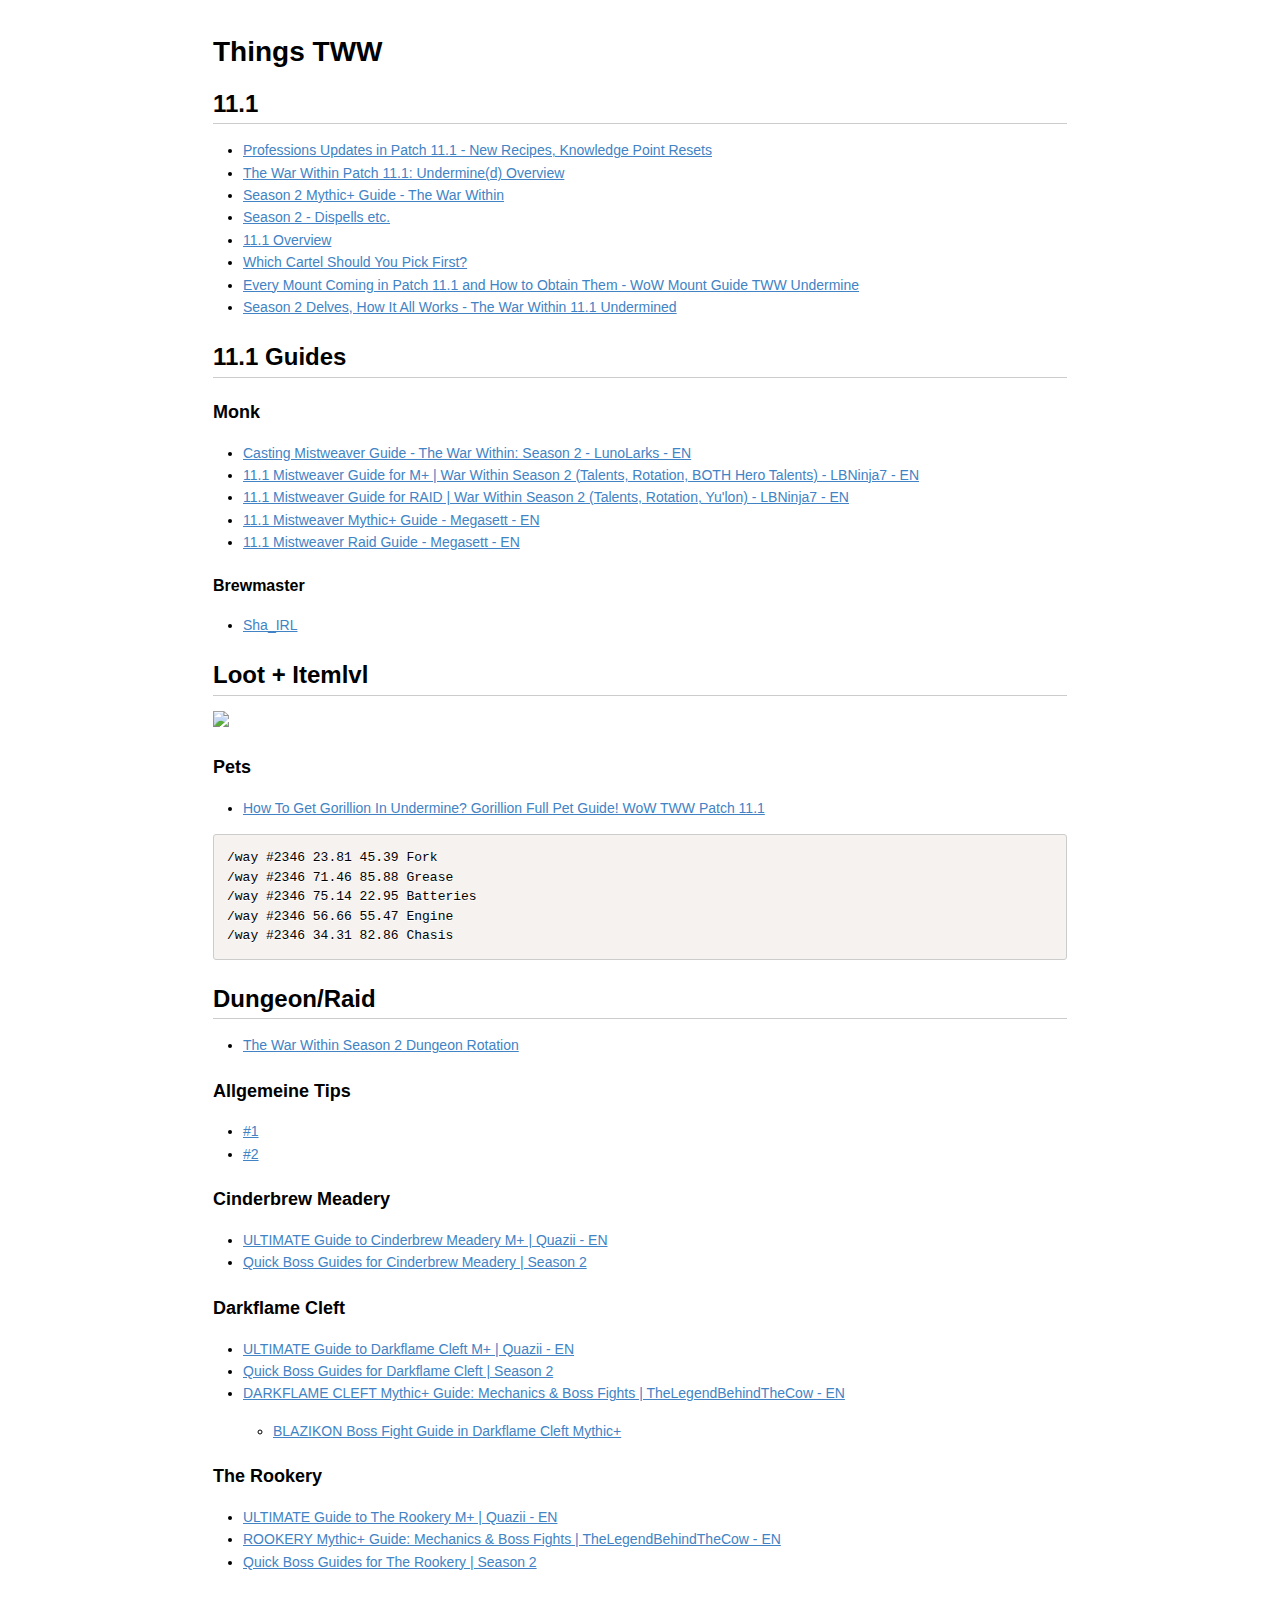
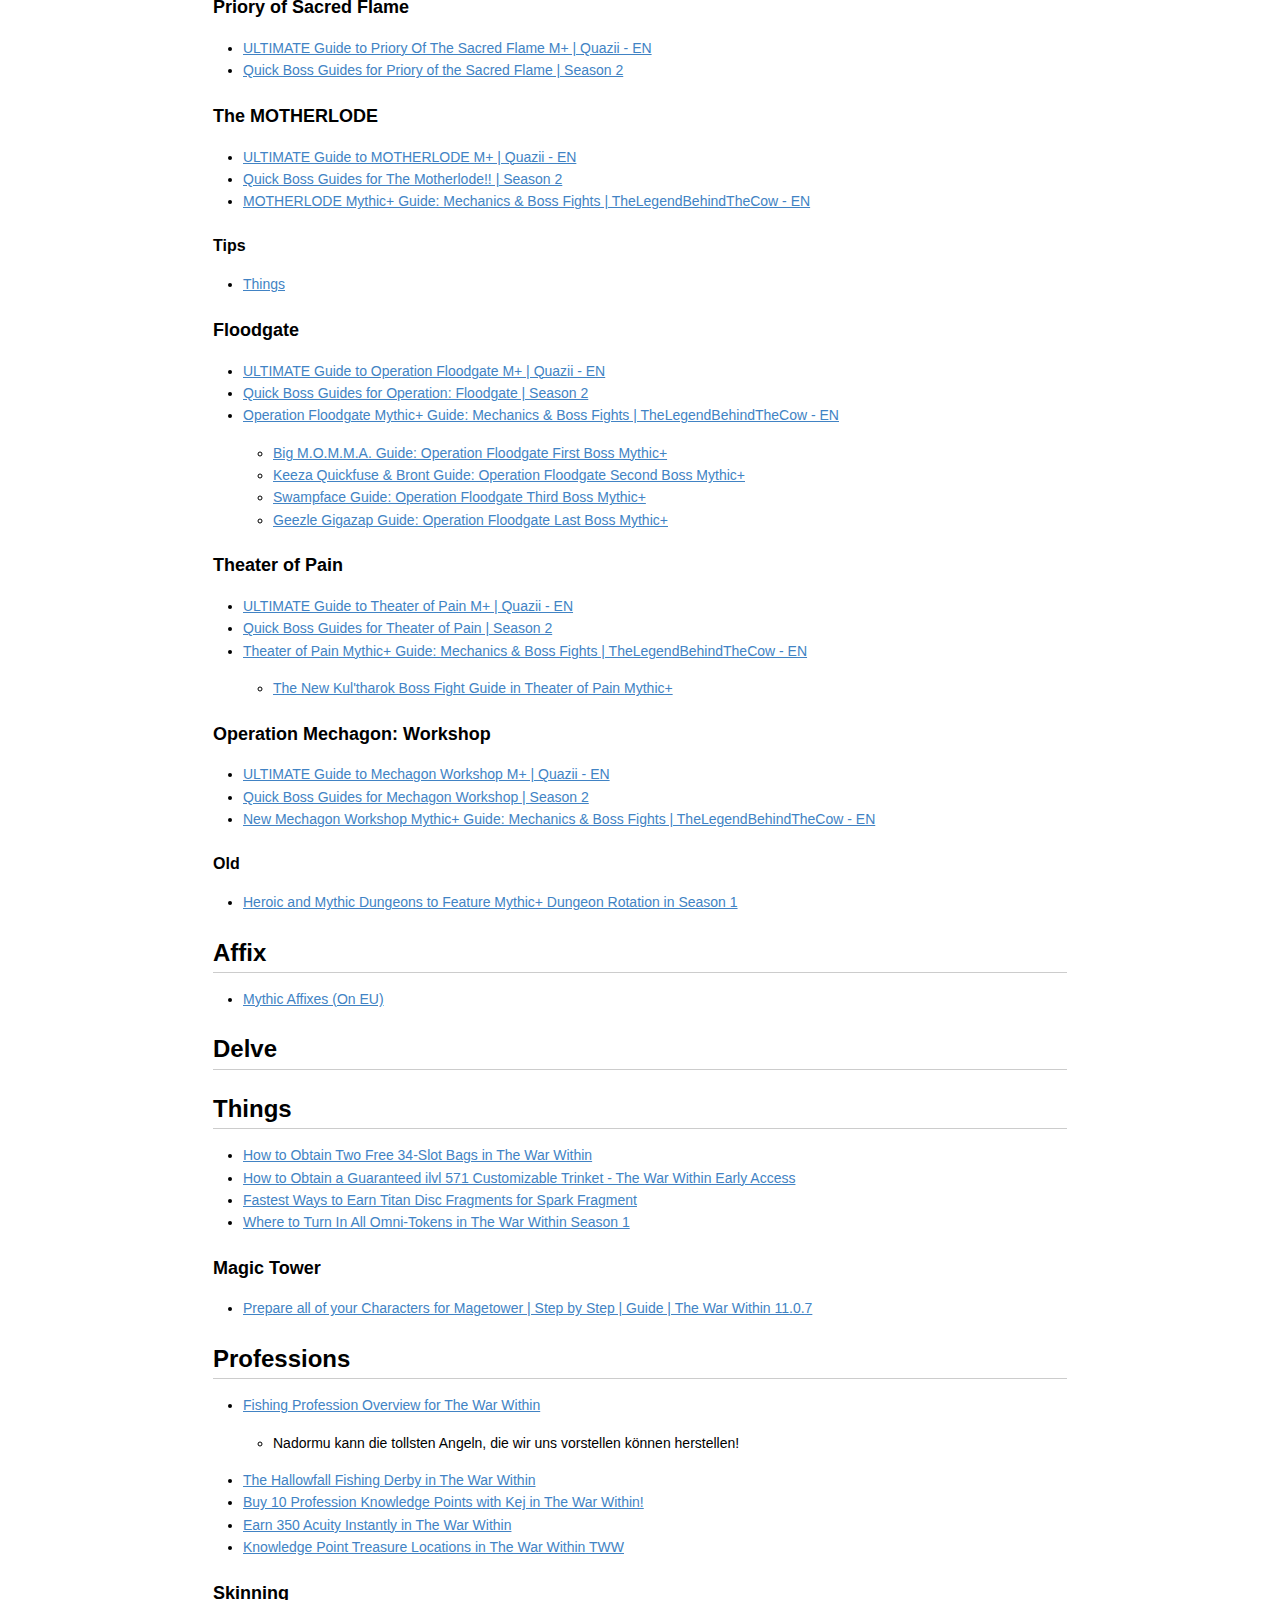
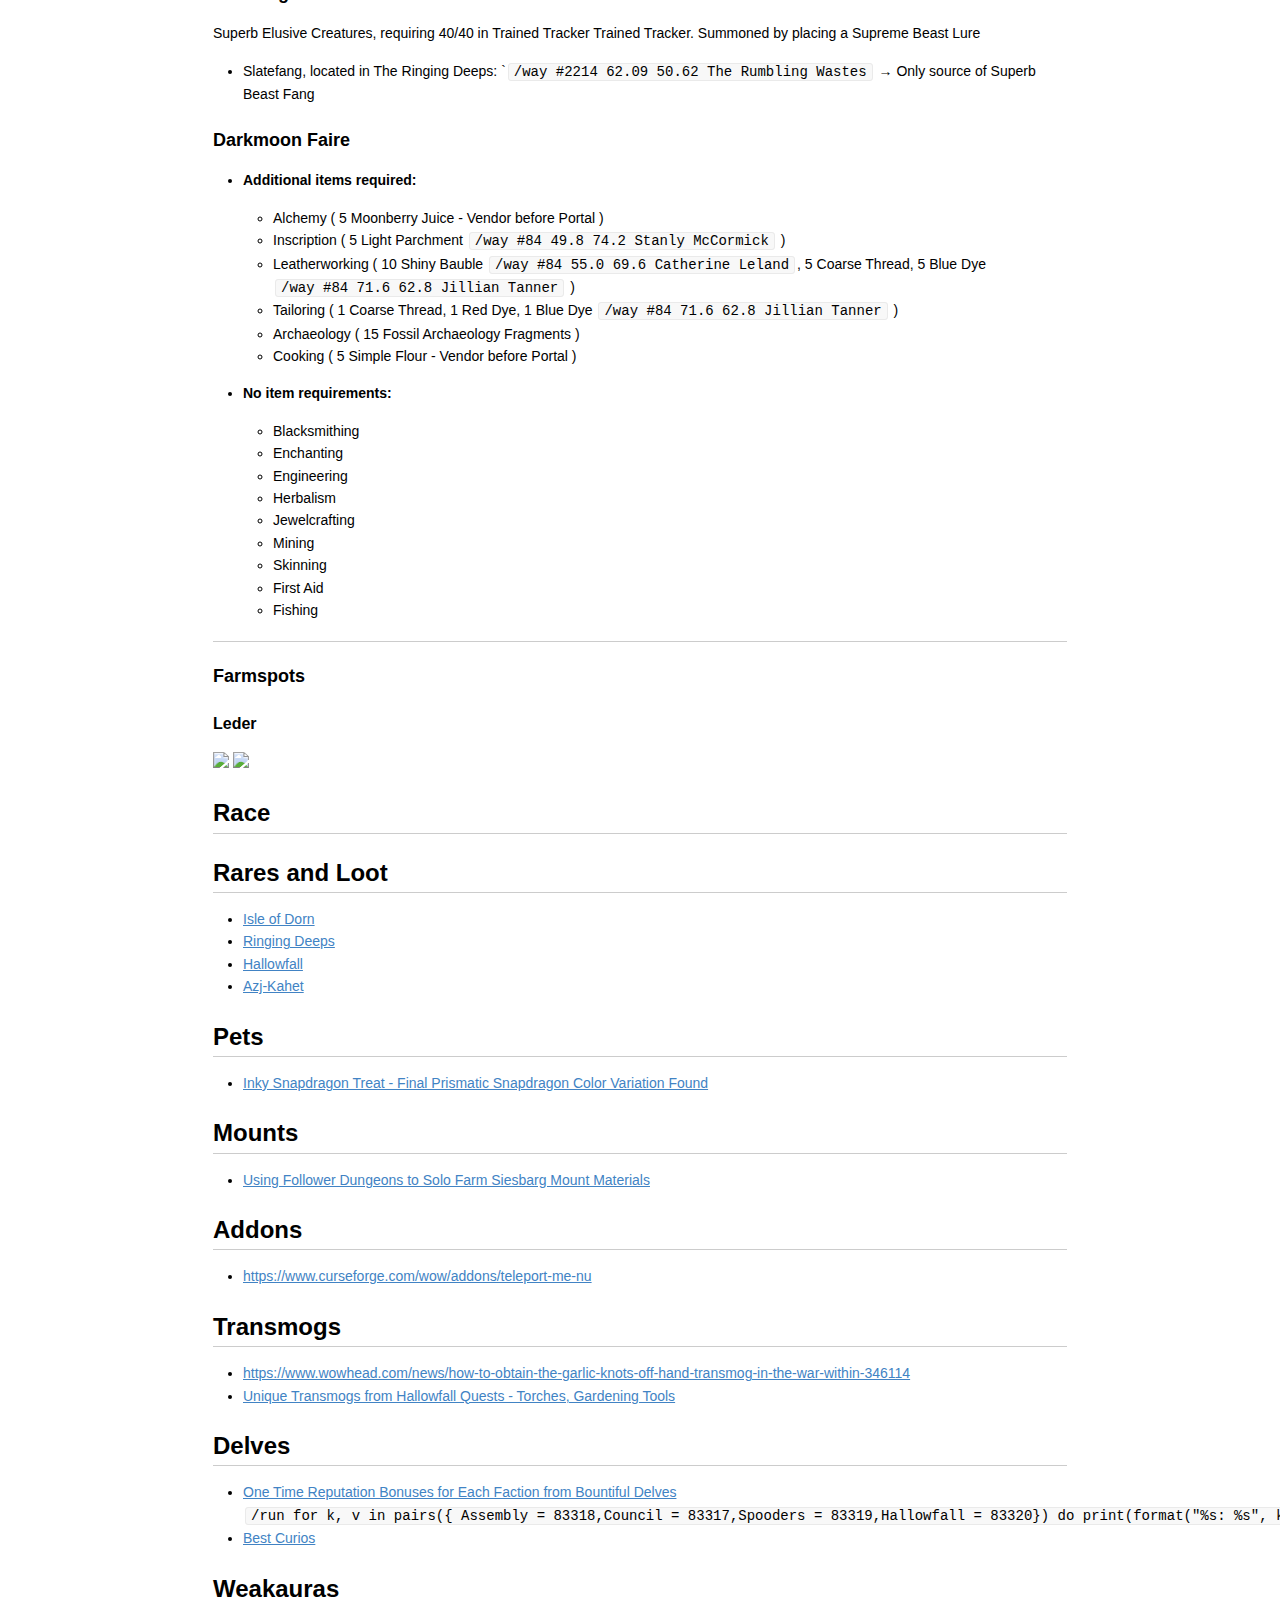
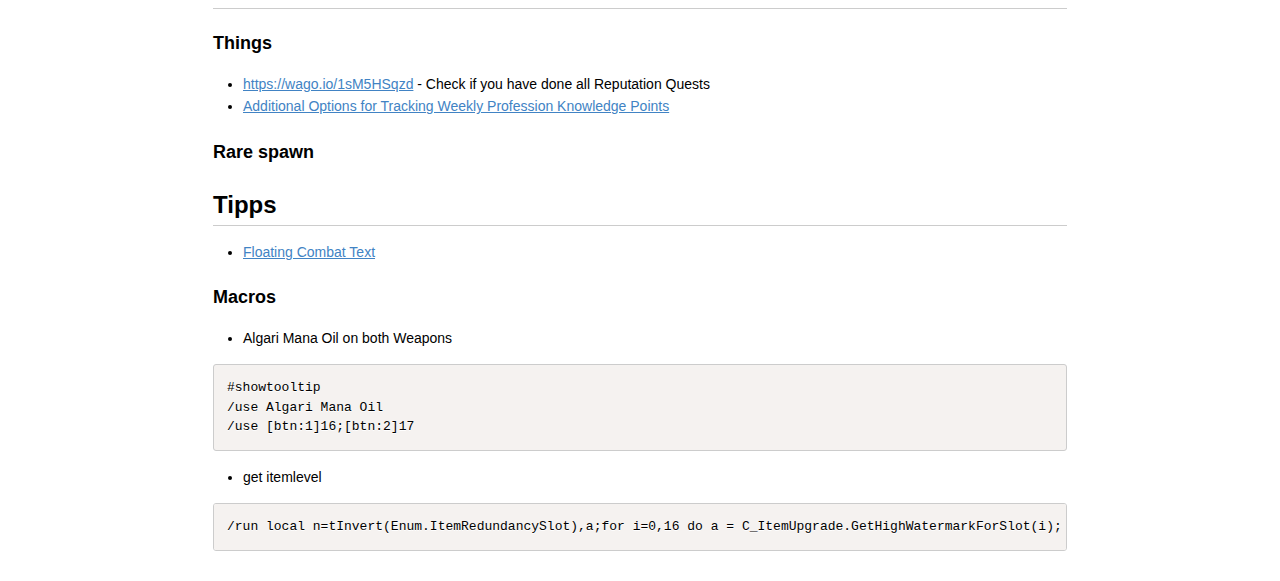
==== commit 0f291799: "Docs: Diverse Verbesserungen und Hinzufügungen an den Guides" ====
--- a/page/index.html
+++ b/page/index.html
@@ -526,14 +526,21 @@
 <li><a href="https://www.wowhead.com/news/war-within-season-2-dungeon-rotation-theater-of-pain-and-operation-mechagon-350855">The War Within Season 2 Dungeon Rotation</a></li>
 </ul>
 
-<h3 id="toc_8">Cinderbrew Meadery</h3>
+<h3 id="toc_8">Allgemeine Tips</h3>
+
+<ul>
+<li><a href="https://youtu.be/eoX0EFFupgM?si=KC1oimagPILB8EVo">#1</a></li>
+<li><a href="https://youtu.be/cI8QFcjTUp4?si=GAeFS87GxJQbEy0L">#2</a></li>
+</ul>
+
+<h3 id="toc_9">Cinderbrew Meadery</h3>
 
 <ul>
 <li><a href="https://youtu.be/COeYMi3FqpE?si=_C2VSIdJPoo0_y-k">ULTIMATE Guide to Cinderbrew Meadery M+ | Quazii - EN</a></li>
 <li><a href="https://youtu.be/Z9E71eswp04?si=sVpI1BMwyKDtZBEJ">Quick Boss Guides for Cinderbrew Meadery | Season 2</a></li>
 </ul>
 
-<h3 id="toc_9">Darkflame Cleft</h3>
+<h3 id="toc_10">Darkflame Cleft</h3>
 
 <ul>
 <li><a href="https://youtu.be/CsdRUrXNBh0?si=mhU6va5JZ1NXKeXT">ULTIMATE Guide to Darkflame Cleft M+ | Quazii - EN</a></li>
@@ -545,7 +552,7 @@
 </ul></li>
 </ul>
 
-<h3 id="toc_10">The Rookery</h3>
+<h3 id="toc_11">The Rookery</h3>
 
 <ul>
 <li><a href="https://youtu.be/9uul5NpsfX8?si=2k2W7mpZWluLatJa">ULTIMATE Guide to The Rookery M+ | Quazii - EN</a></li>
@@ -553,22 +560,28 @@
 <li><a href="https://youtu.be/Za9M4FMiEMc?si=V5hT92cafWiDvpKW">Quick Boss Guides for The Rookery | Season 2</a></li>
 </ul>
 
-<h3 id="toc_11">Priory of Sacred Flame</h3>
+<h3 id="toc_12">Priory of Sacred Flame</h3>
 
 <ul>
 <li><a href="https://youtu.be/BXiFDGRS1Og?si=gMt2Ntg-8hMOhIRS">ULTIMATE Guide to Priory Of The Sacred Flame M+ | Quazii - EN</a></li>
 <li><a href="https://youtu.be/NlFasgSWCdQ?si=bZtYsaVq_qKxcUoP">Quick Boss Guides for Priory of the Sacred Flame | Season 2</a></li>
 </ul>
 
-<h3 id="toc_12">The MOTHERLODE</h3>
+<h3 id="toc_13">The MOTHERLODE</h3>
 
 <ul>
 <li><a href="https://youtu.be/x8lLZruaoNQ?si=N2KetoUZw3SBK-fz">ULTIMATE Guide to MOTHERLODE M+ | Quazii - EN</a></li>
 <li><a href="https://youtu.be/Xg14Su4XUgY?si=xmG0HMJe9nELLLGW">Quick Boss Guides for The Motherlode!! | Season 2</a></li>
-<li><a href="https://youtu.be/XQKI25SgSFk?si=lJOrHfnWyXMLRggq">MOTHERLODE Mythic+ Guide: Mechanics &amp; Boss Fights | TheLegendBehindTheCow - EN</a></li>
-</ul>
-
-<h3 id="toc_13">Floodgate</h3>
+<li><a href="https://youtu.be/XQKI25SgSFk?si=lJOrHfnWyXMLRggq">MOTHERLODE Mythic+ Guide: Mechanics &amp; Boss Fights | TheLegendBehindTheCow - EN</a><br></li>
+</ul>
+
+<h4 id="toc_14">Tips</h4>
+
+<ul>
+<li><a href="https://youtube.com/shorts/LzqXqknmgEU?si=5-NpEHzDz7I6JX-U">Things</a></li>
+</ul>
+
+<h3 id="toc_15">Floodgate</h3>
 
 <ul>
 <li><a href="https://youtu.be/GXf9FOBWld4?si=Gc97Guu27em2rCF1">ULTIMATE Guide to Operation Floodgate M+ | Quazii - EN</a></li>
@@ -583,7 +596,7 @@
 </ul></li>
 </ul>
 
-<h3 id="toc_14">Theater of Pain</h3>
+<h3 id="toc_16">Theater of Pain</h3>
 
 <ul>
 <li><a href="https://youtu.be/hIlqp3On2mI?si=kQyeSW55t_f-yF9x">ULTIMATE Guide to Theater of Pain M+ | Quazii - EN</a></li>
@@ -595,7 +608,7 @@
 </ul></li>
 </ul>
 
-<h3 id="toc_15">Operation Mechagon: Workshop</h3>
+<h3 id="toc_17">Operation Mechagon: Workshop</h3>
 
 <ul>
 <li><a href="https://youtu.be/SbPsEWjxR_s?si=fMziNBwsZTCZQER0">ULTIMATE Guide to Mechagon Workshop M+ | Quazii - EN</a></li>
@@ -603,21 +616,21 @@
 <li><a href="https://youtu.be/s7VzKV3rlIQ?si=FRpZCABZizURVH9J">New Mechagon Workshop Mythic+ Guide: Mechanics &amp; Boss Fights | TheLegendBehindTheCow - EN</a></li>
 </ul>
 
-<h4 id="toc_16">Old</h4>
+<h4 id="toc_18">Old</h4>
 
 <ul>
 <li><a href="https://www.wowhead.com/news/heroic-and-mythic-dungeons-to-feature-mythic-dungeon-rotation-in-season-1-346551">Heroic and Mythic Dungeons to Feature Mythic+ Dungeon Rotation in Season 1</a></li>
 </ul>
 
-<h2 id="toc_17">Affix</h2>
+<h2 id="toc_19">Affix</h2>
 
 <ul>
 <li><a href="https://wowaffixes.info">Mythic Affixes (On EU)</a></li>
 </ul>
 
-<h2 id="toc_18">Delve</h2>
-
-<h2 id="toc_19">Things</h2>
+<h2 id="toc_20">Delve</h2>
+
+<h2 id="toc_21">Things</h2>
 
 <ul>
 <li><a href="https://www.wowhead.com/news/how-to-obtain-two-free-34-slot-bags-in-the-war-within-346109">How to Obtain Two Free 34-Slot Bags in The War Within</a></li>
@@ -626,13 +639,13 @@
 <li><a href="https://www.wowhead.com/news/where-to-turn-in-all-omni-tokens-in-the-war-within-season-1-346857">Where to Turn In All Omni-Tokens in The War Within Season 1</a></li>
 </ul>
 
-<h3 id="toc_20">Magic Tower</h3>
+<h3 id="toc_22">Magic Tower</h3>
 
 <ul>
 <li><a href="https://youtu.be/iD8cwCUtESU?si=DTMbuxXboPon5F1k">Prepare all of your Characters for Magetower | Step by Step | Guide | The War Within 11.0.7</a></li>
 </ul>
 
-<h2 id="toc_21">Professions</h2>
+<h2 id="toc_23">Professions</h2>
 
 <ul>
 <li><a href="https://www.wowhead.com/guide/the-war-within/professions/fishing-overview">Fishing Profession Overview for The War Within</a>
@@ -646,7 +659,7 @@
 <li><a href="https://www.wowhead.com/guide/the-war-within/professions/knowledge-point-treasure-locations">Knowledge Point Treasure Locations in The War Within TWW</a></li>
 </ul>
 
-<h3 id="toc_22">Skinning</h3>
+<h3 id="toc_24">Skinning</h3>
 
 <p>Superb Elusive Creatures, requiring 40/40 in Trained Tracker Trained Tracker. Summoned by placing a Supreme Beast Lure   </p>
 
@@ -654,7 +667,7 @@
 <li>Slatefang, located in The Ringing Deeps: `<code>/way #2214 62.09 50.62 The Rumbling Wastes</code> → Only source of Superb Beast Fang</li>
 </ul>
 
-<h3 id="toc_23">Darkmoon Faire</h3>
+<h3 id="toc_25">Darkmoon Faire</h3>
 
 <ul>
 <li><p><strong>Additional items required:</strong>   </p>
@@ -682,18 +695,18 @@
 </ul></li>
 </ul>
 
-<h2 id="toc_24"></h2>
-
-<h3 id="toc_25">Farmspots</h3>
-
-<h4 id="toc_26">Leder</h4>
+<h2 id="toc_26"></h2>
+
+<h3 id="toc_27">Farmspots</h3>
+
+<h4 id="toc_28">Leder</h4>
 
 <p><img src="https://wow.vi6.org/pics/gloom_citin.jpeg" style="width:100%;">
 <img src="https://wow.vi6.org/pics/leather.jpeg" style="width:100%;"></p>
 
-<h2 id="toc_27">Race</h2>
-
-<h2 id="toc_28">Rares and Loot</h2>
+<h2 id="toc_29">Race</h2>
+
+<h2 id="toc_30">Rares and Loot</h2>
 
 <ul>
 <li><a href="https://www.wowhead.com/guide/the-war-within/isle-of-dorn-rares-and-treasures">Isle of Dorn</a></li>
@@ -702,58 +715,59 @@
 <li><a href="https://www.wowhead.com/guide/the-war-within/azj-kahet-rares-and-treasures">Azj-Kahet</a></li>
 </ul>
 
-<h2 id="toc_29">Pets</h2>
+<h2 id="toc_31">Pets</h2>
 
 <ul>
 <li><a href="https://www.wowhead.com/news/inky-snapdragon-treat-final-prismatic-snapdragon-color-variation-found-365512">Inky Snapdragon Treat - Final Prismatic Snapdragon Color Variation Found</a></li>
 </ul>
 
-<h2 id="toc_30">Mounts</h2>
+<h2 id="toc_32">Mounts</h2>
 
 <ul>
 <li><a href="https://www.wowhead.com/news/using-follower-dungeons-to-solo-farm-siesbarg-mount-materials-346232">Using Follower Dungeons to Solo Farm Siesbarg Mount Materials</a></li>
 </ul>
 
-<h2 id="toc_31">Addons</h2>
+<h2 id="toc_33">Addons</h2>
 
 <ul>
 <li><a href="https://www.curseforge.com/wow/addons/teleport-me-nu">https://www.curseforge.com/wow/addons/teleport-me-nu</a></li>
 </ul>
 
-<h2 id="toc_32">Transmogs</h2>
+<h2 id="toc_34">Transmogs</h2>
 
 <ul>
 <li><a href="https://www.wowhead.com/news/how-to-obtain-the-garlic-knots-off-hand-transmog-in-the-war-within-346114">https://www.wowhead.com/news/how-to-obtain-the-garlic-knots-off-hand-transmog-in-the-war-within-346114</a></li>
 <li><a href="https://www.wowhead.com/news/unique-transmogs-from-hallowfall-quests-torches-gardening-tools-346215">Unique Transmogs from Hallowfall Quests - Torches, Gardening Tools</a></li>
 </ul>
 
-<h2 id="toc_33">Delves</h2>
+<h2 id="toc_35">Delves</h2>
 
 <ul>
 <li><a href="https://www.wowhead.com/news/one-time-reputation-bonuses-for-each-faction-from-bountiful-delves-346442">One Time Reputation Bonuses for Each Faction from Bountiful Delves</a><br>
 <code>
 /run for k, v in pairs({ Assembly = 83318,Council = 83317,Spooders = 83319,Hallowfall = 83320}) do print(format(&quot;%s: %s&quot;, k, C_QuestLog.IsQuestFlaggedCompleted(v) and &quot;\124cff00ff00Yes\124r&quot; or &quot;\124cffff0000No\124r&quot;)) end
 </code></li>
-</ul>
-
-<h2 id="toc_34">Weakauras</h2>
-
-<h3 id="toc_35">Things</h3>
+<li><a href="https://wowvendor.com/media/wow/best-brann-curios/?srsltid=AfmBOornEFzOhd6bvMqGQ34nHt6krrmC7rz6ObrE_nxpKW_UJNwj7-oF">Best Curios</a></li>
+</ul>
+
+<h2 id="toc_36">Weakauras</h2>
+
+<h3 id="toc_37">Things</h3>
 
 <ul>
 <li><a href="https://wago.io/1sM5HSqzd">https://wago.io/1sM5HSqzd</a> - Check if you have done all Reputation Quests</li>
 <li><a href="https://www.wowhead.com/news/additional-options-for-tracking-weekly-profession-knowledge-points-346314">Additional Options for Tracking Weekly Profession Knowledge Points</a></li>
 </ul>
 
-<h3 id="toc_36">Rare spawn</h3>
-
-<h2 id="toc_37">Tipps</h2>
+<h3 id="toc_38">Rare spawn</h3>
+
+<h2 id="toc_39">Tipps</h2>
 
 <ul>
 <li><a href="https://eu.battle.net/support/de/article/46205">Floating Combat Text</a></li>
 </ul>
 
-<h3 id="toc_38">Macros</h3>
+<h3 id="toc_40">Macros</h3>
 
 <ul>
 <li>Algari Mana Oil on both Weapons</li>
@@ -763,6 +777,12 @@
 /use Algari Mana Oil   
 /use [btn:1]16;[btn:2]17   </code></pre></div>
 
+<ul>
+<li>get itemlevel</li>
+</ul>
+
+<div><pre><code class="language-none">/run local n=tInvert(Enum.ItemRedundancySlot),a;for i=0,16 do a = C_ItemUpgrade.GetHighWatermarkForSlot(i); if a &lt; 678 then print(a, n[i]) end end</code></pre></div>
+
 
 
 <script type="text/javascript">
